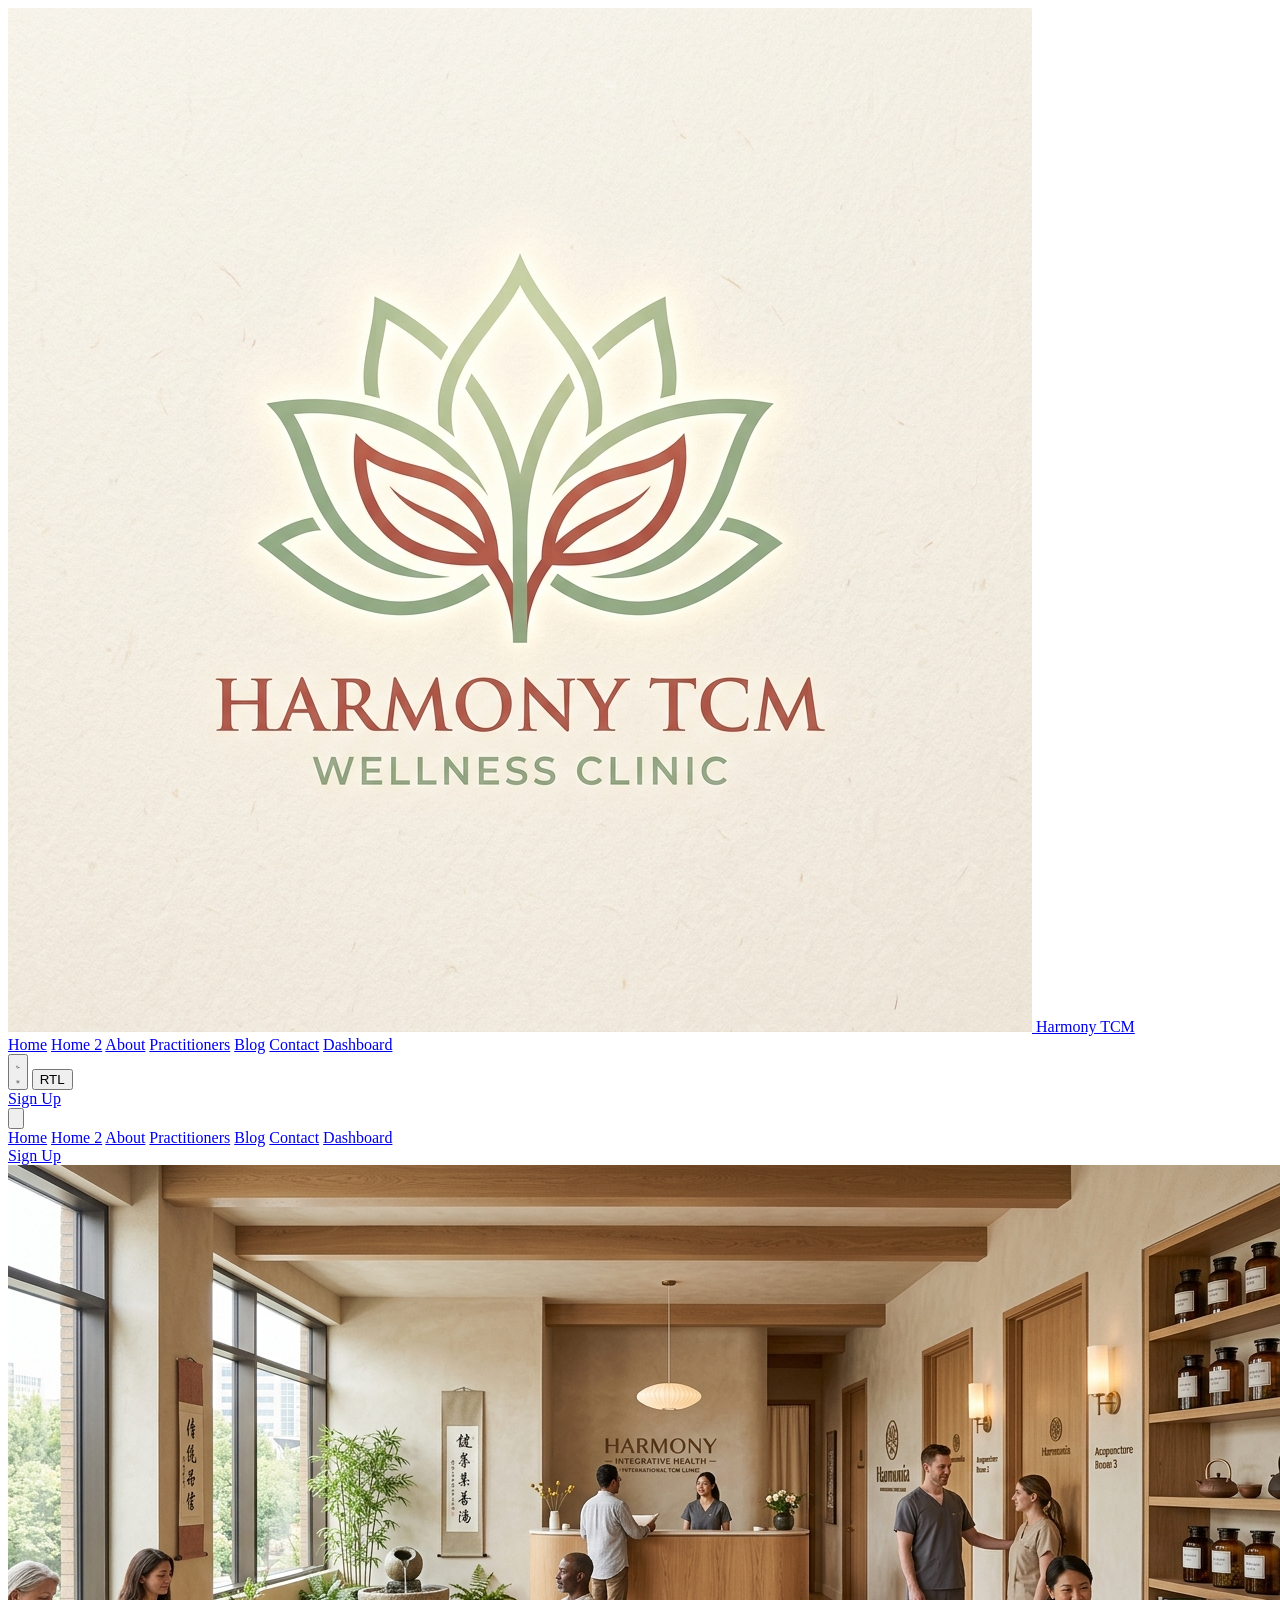
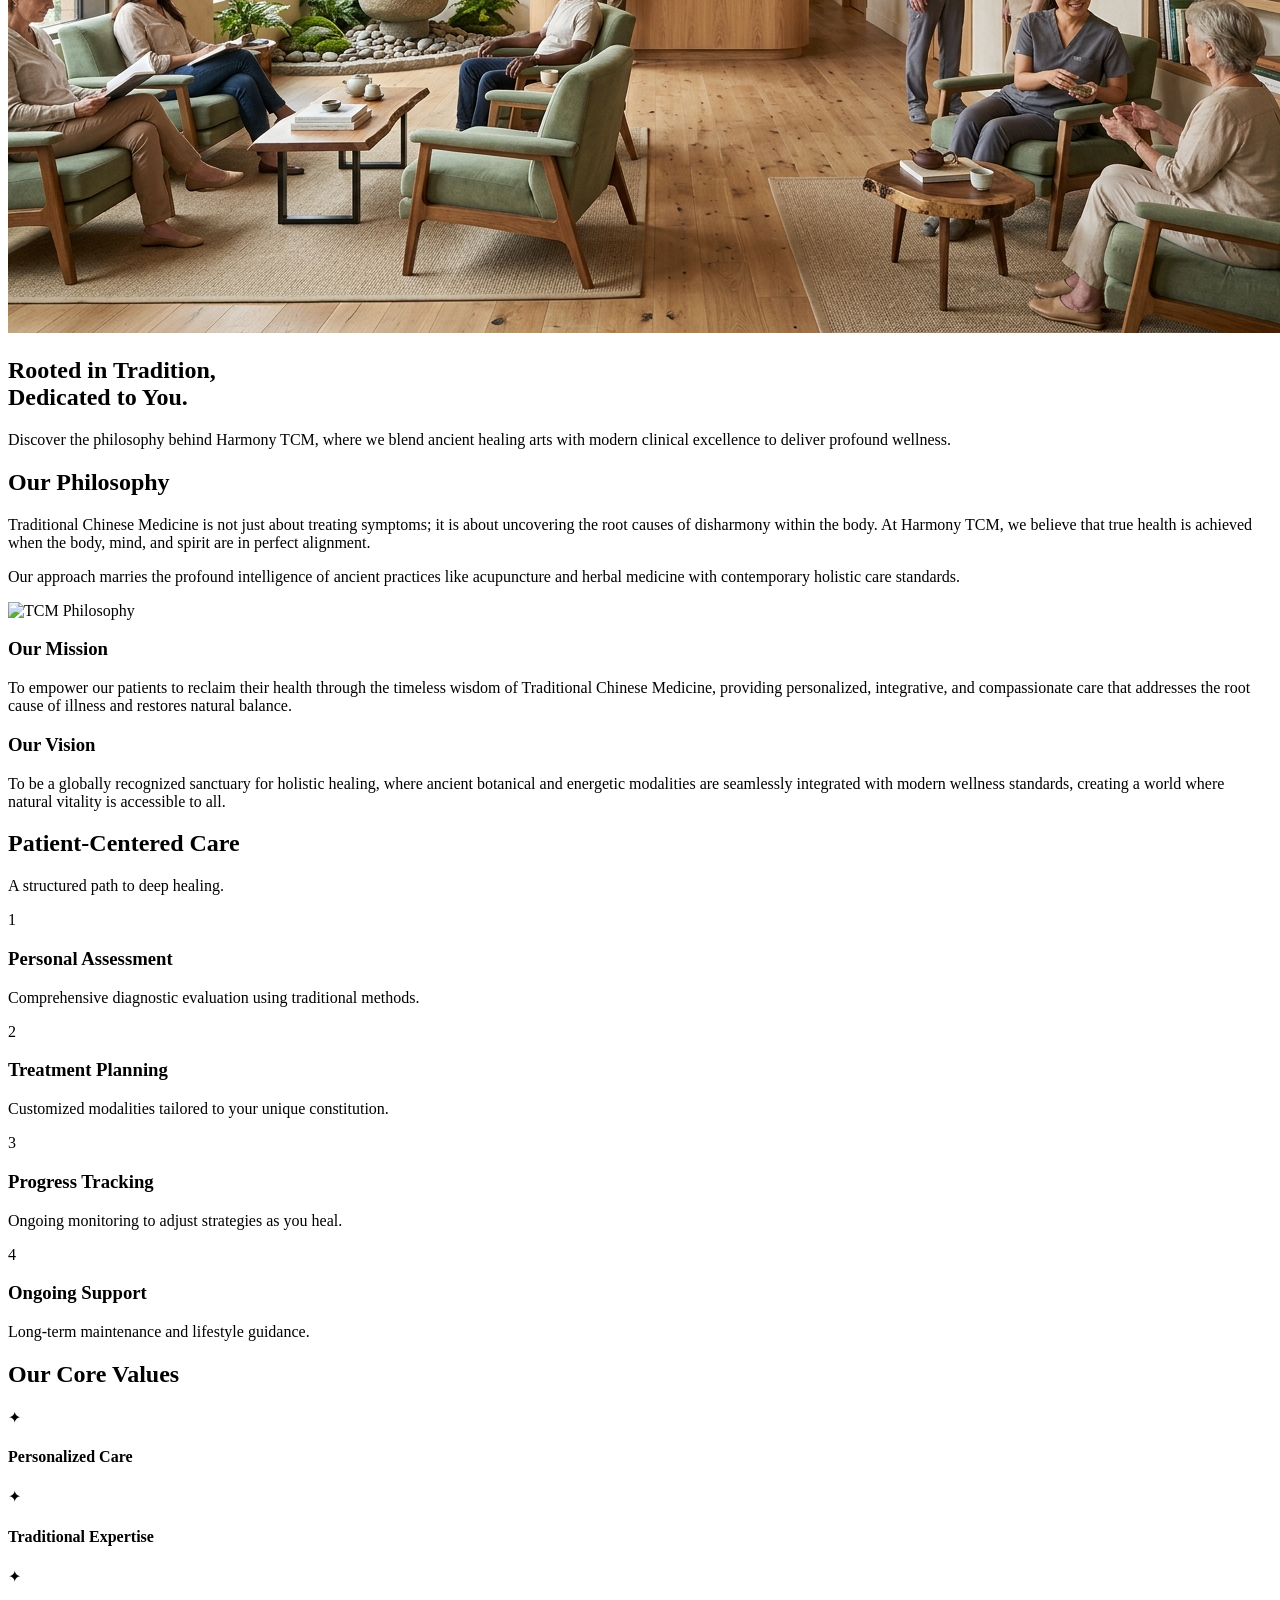
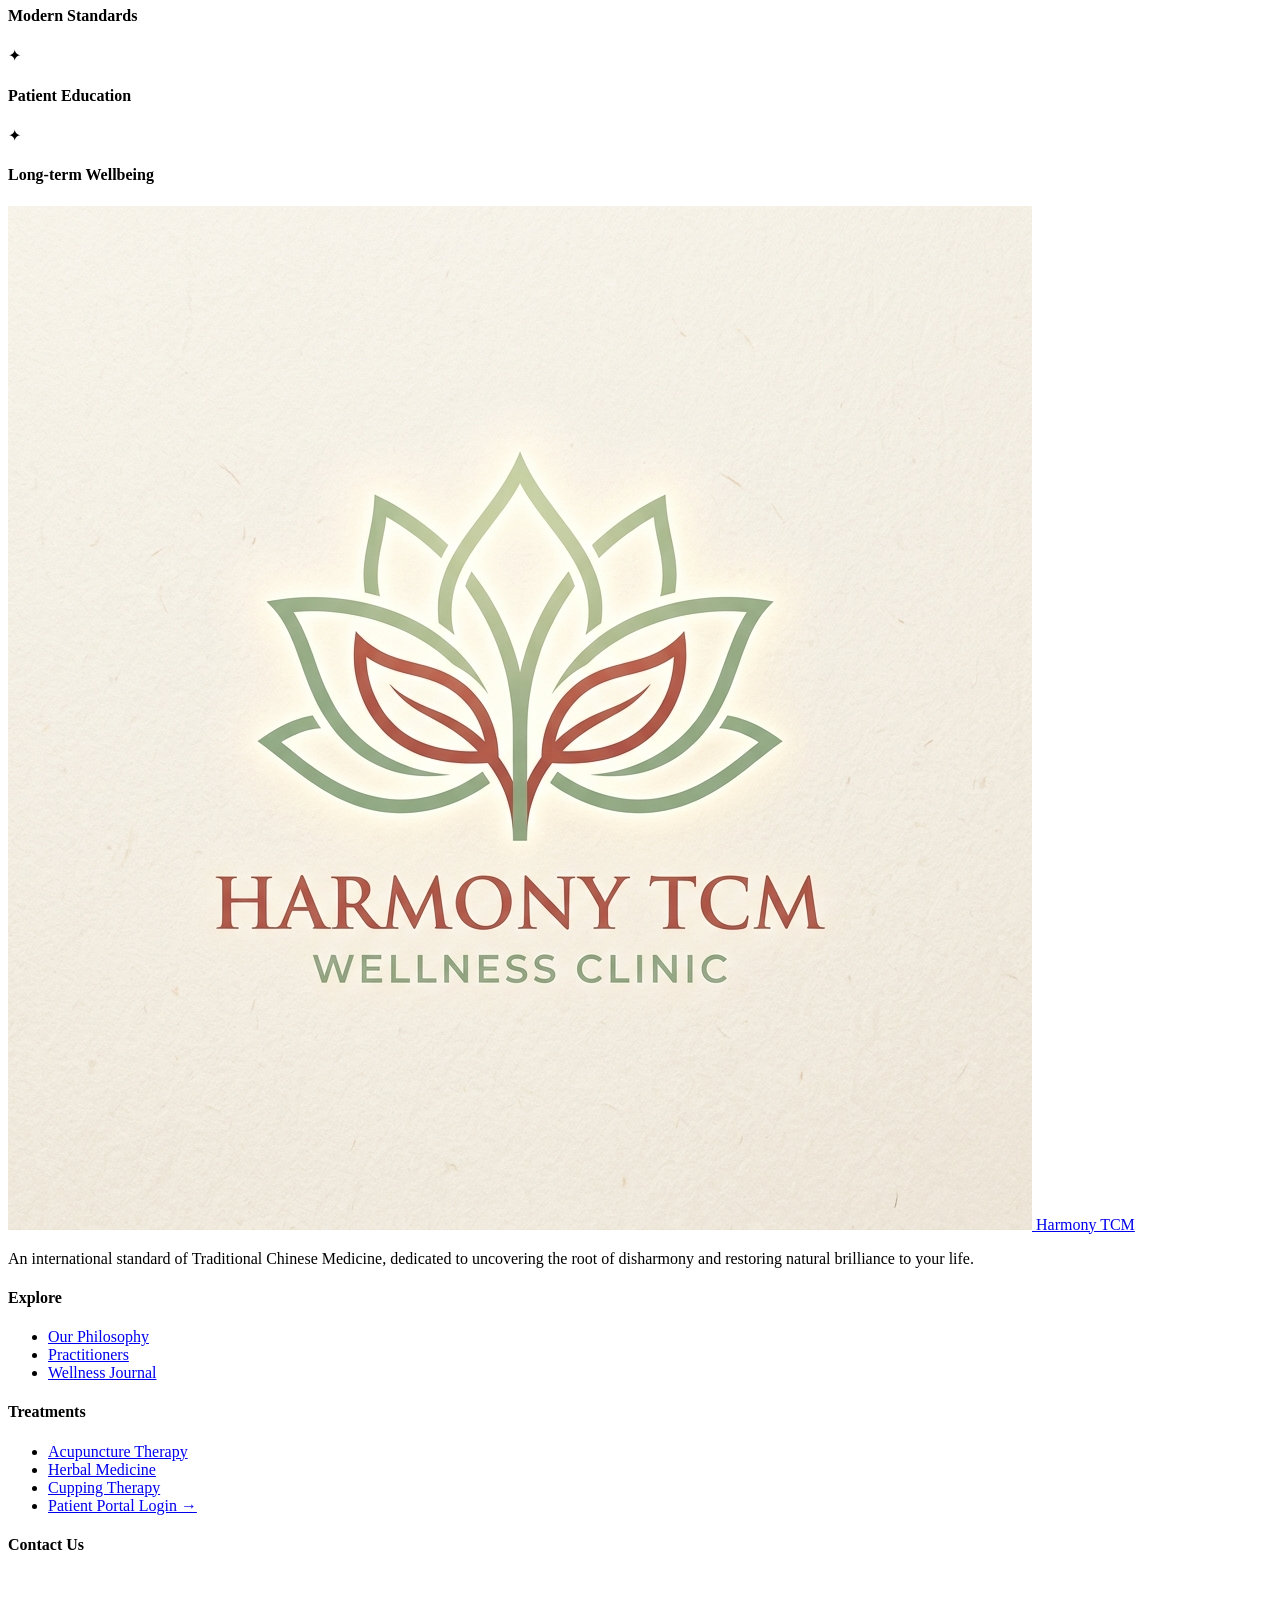
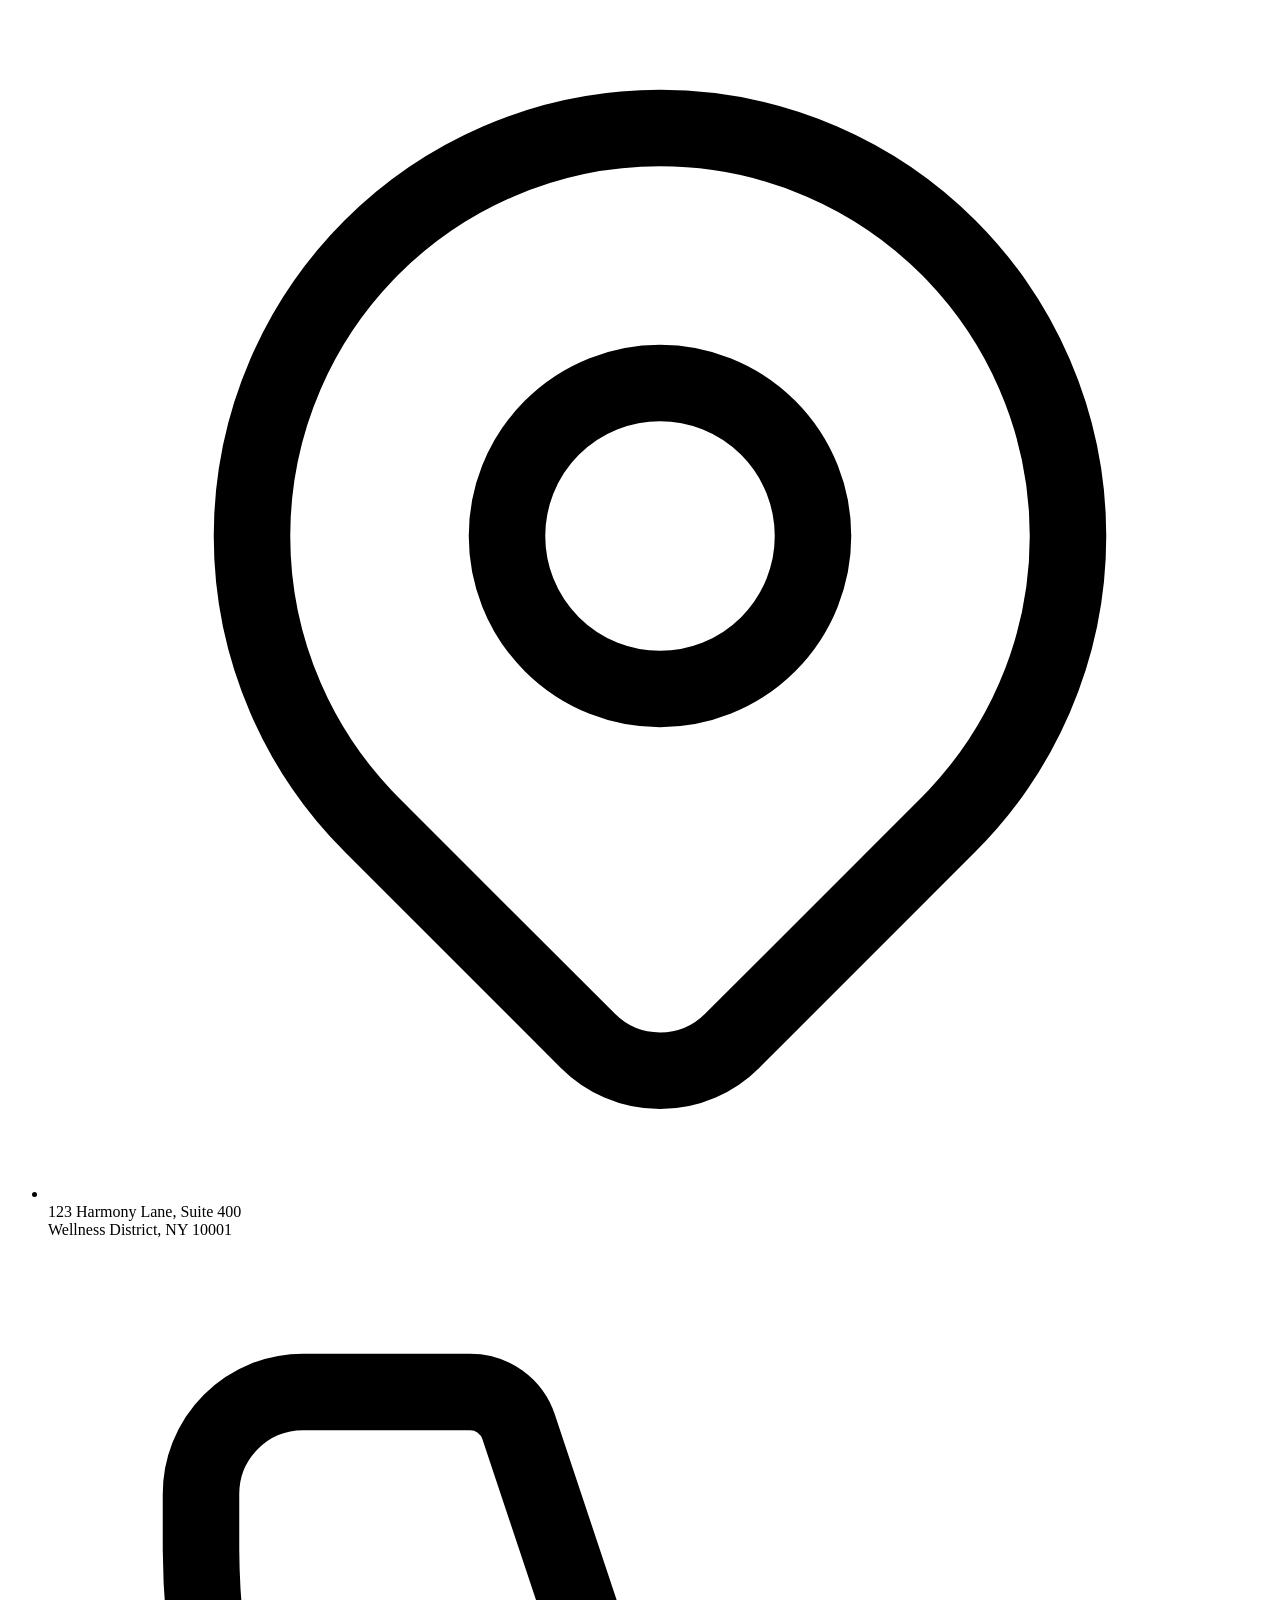
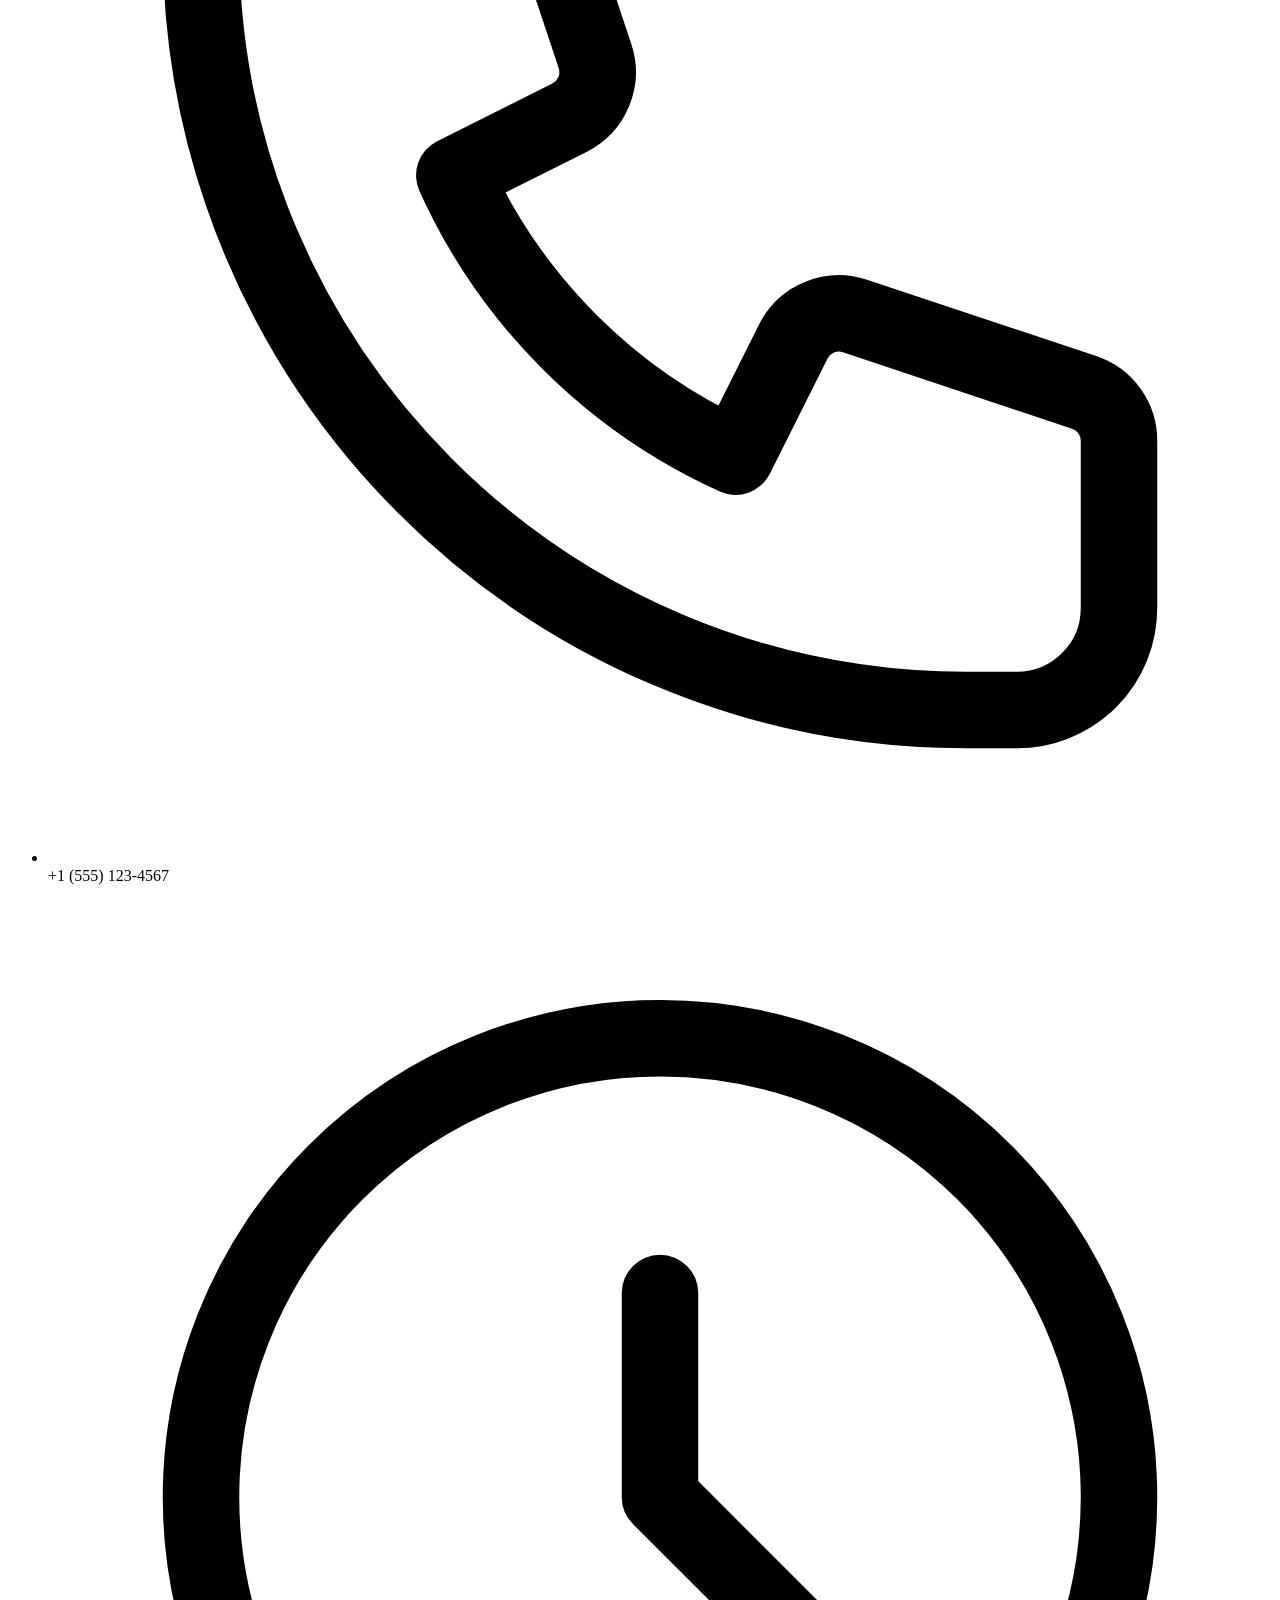
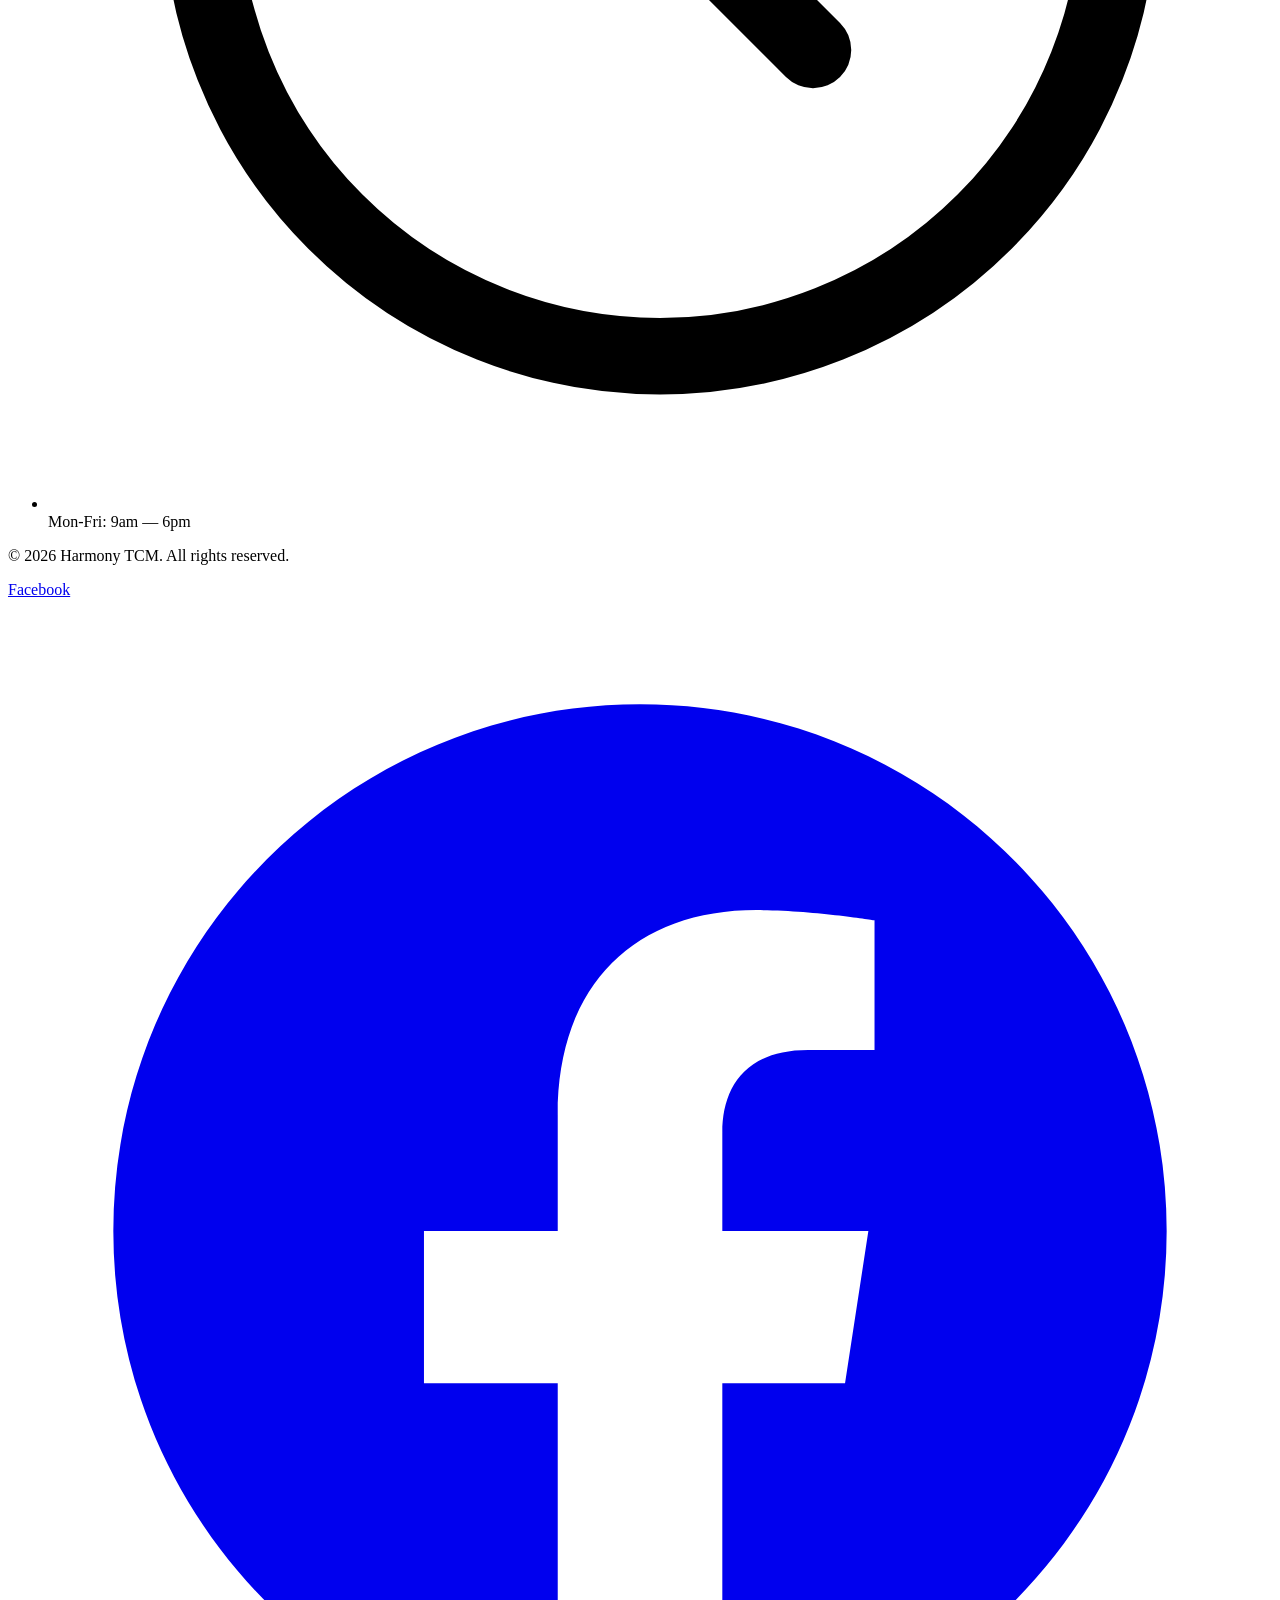
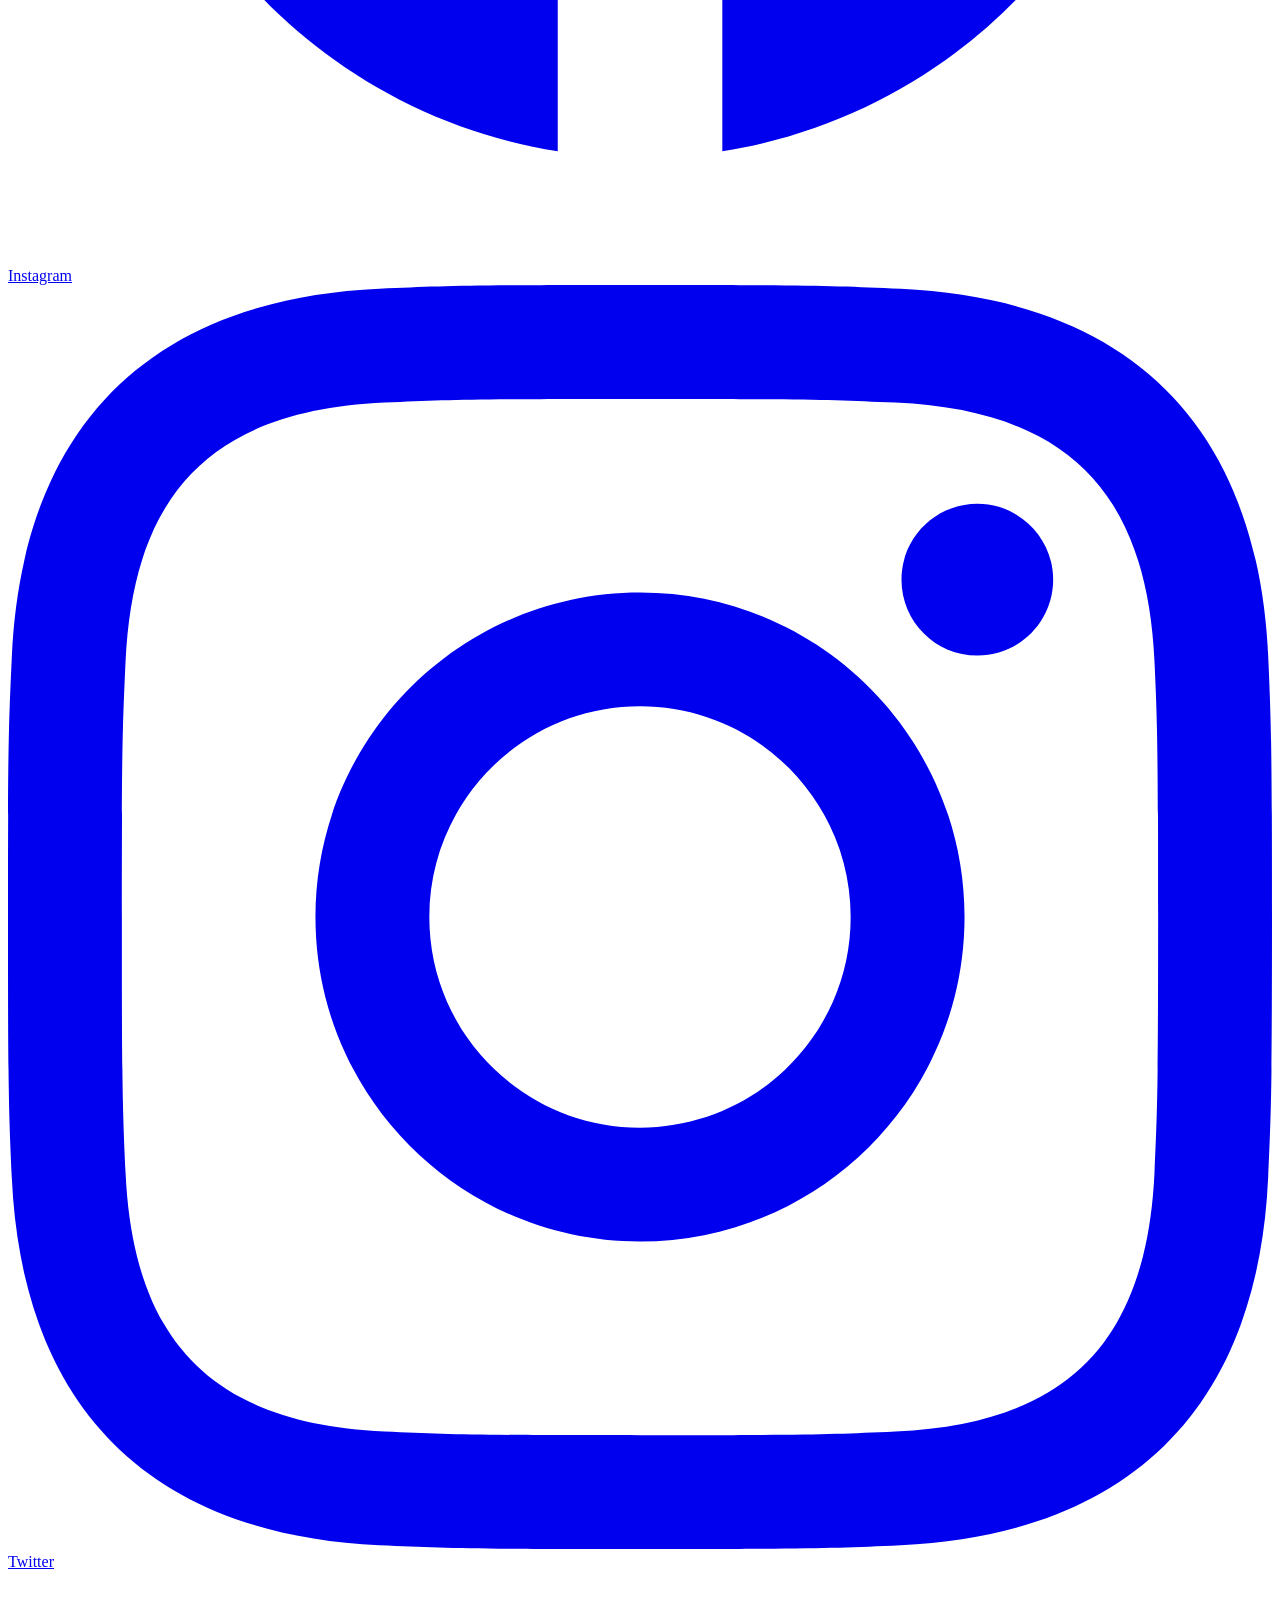
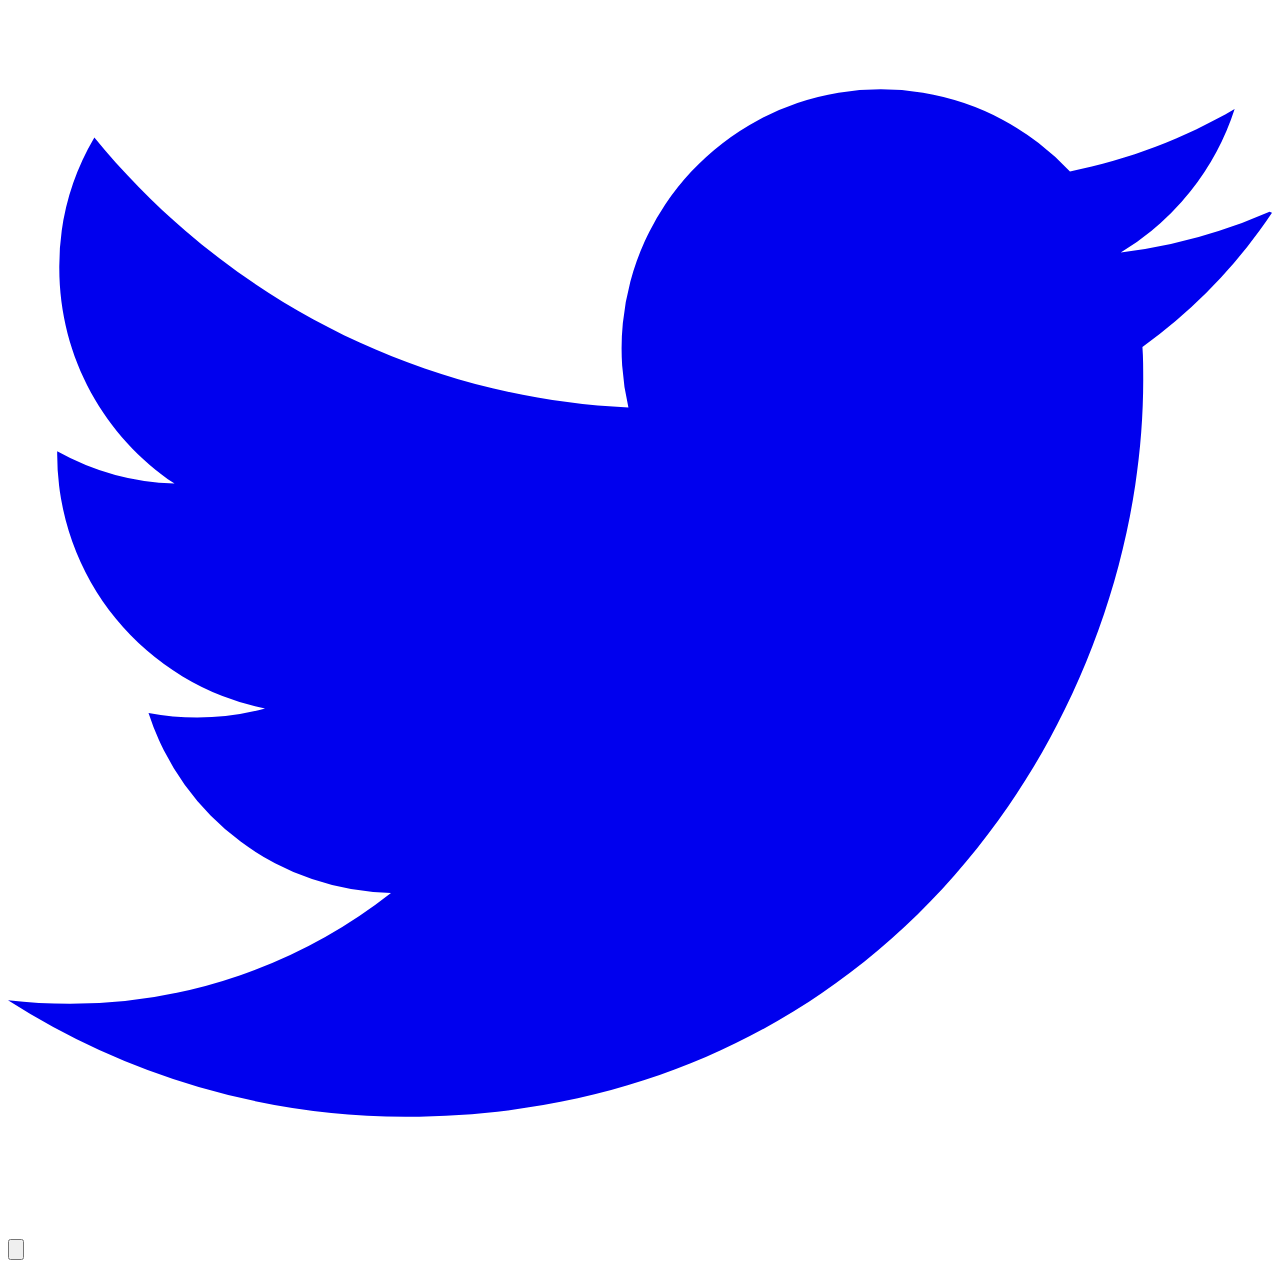
==== about.html @ bfb55126 "index" ====
<!DOCTYPE html>
<html lang="en" dir="ltr" class="scroll-smooth">

<head>
    <meta charset="UTF-8">
    <meta name="viewport" content="width=device-width, initial-scale=1.0">
    <title>About | Harmony TCM</title>
    <link rel="preconnect" href="https://fonts.googleapis.com">
    <link rel="preconnect" href="https://fonts.gstatic.com" crossorigin>
    <link rel="stylesheet" href="css/style.css">
    <script src="https://cdn.tailwindcss.com"></script>
    <script>
        tailwind.config = { darkMode: 'class', theme: { extend: { colors: { tcm: { charcoal: '#2D3748', dark: '#1A202C', ivory: '#FAF9F6', sand: '#F5F0E6', terracotta: '#C87968', sage: '#9CAAA0', } }, fontFamily: { sans: ['Inter', 'sans-serif'], display: ['Outfit', 'sans-serif'], } } } }
    </script>

    <style type="text/tailwindcss">
        @layer base {
          html {
            scroll-behavior: smooth;
            transition: background-color 0.3s ease, color 0.3s ease;
          }
          body {
            @apply font-sans antialiased text-tcm-charcoal bg-tcm-ivory;
            transition: background-color 0.3s ease, color 0.3s ease;
          }
          html.dark body {
            @apply text-tcm-sand bg-tcm-dark;
          }
          h1, h2, h3, h4, h5, h6 {
            @apply font-display tracking-tight;
          }
        }
        @layer components {
          .btn-primary {
            @apply inline-flex items-center justify-center px-6 py-3 border border-transparent text-base font-medium rounded-md shadow-sm text-white bg-tcm-terracotta hover:bg-opacity-90 focus:outline-none focus:ring-2 focus:ring-offset-2 focus:ring-tcm-terracotta transition-colors duration-200;
          }
          .btn-secondary {
            @apply inline-flex items-center justify-center px-6 py-3 border border-tcm-charcoal text-base font-medium rounded-md text-tcm-charcoal bg-transparent hover:bg-tcm-charcoal hover:text-white focus:outline-none focus:ring-2 focus:ring-offset-2 focus:ring-tcm-charcoal transition-colors duration-200 dark:border-tcm-sand dark:text-tcm-sand dark:hover:bg-tcm-sand dark:hover:text-tcm-dark;
          }
          .nav-link {
            @apply text-base font-medium text-tcm-charcoal hover:text-tcm-terracotta transition-colors duration-200 dark:text-tcm-sand dark:hover:text-tcm-sage relative;
          }
          .nav-link.active::after {
            content: '';
            @apply absolute bottom-[-4px] left-0 w-full h-[2px] bg-tcm-terracotta dark:bg-tcm-sage rounded-full;
          }
          .card {
            @apply bg-white dark:bg-gray-800 rounded-2xl shadow-sm hover:shadow-md transition-shadow duration-300 overflow-hidden border border-gray-100 dark:border-gray-700;
          }
          ::-webkit-scrollbar-thumb {
            @apply bg-gray-300 dark:bg-gray-600 rounded-full;
          }
          ::-webkit-scrollbar-thumb:hover {
            @apply bg-tcm-sage;
          }
          .label-desc-grid {
            @apply grid grid-cols-[120px_1fr] md:grid-cols-[160px_1fr] gap-4 items-start;
          }
        }
    </style>
    <link rel="icon" type="image/jpeg" href="images/tcm_logo_new.jpg">
</head>

<body
    class="bg-tcm-ivory text-tcm-charcoal dark:bg-tcm-dark dark:text-tcm-sand font-sans transition-colors duration-300">

    <!-- Header (Simplified for brevity, assuming main.js handles toggles) -->
    <header
        class="fixed w-full top-0 z-50 bg-tcm-ivory/90 dark:bg-tcm-dark/90 backdrop-blur-md border-b border-gray-200 dark:border-gray-800 transition-all duration-300">
        <div class="max-w-7xl mx-auto px-4 sm:px-6 lg:px-8">
            <div class="flex justify-between items-center h-20">
                <a href="index.html" class="flex items-center gap-3">
                    <img class="h-10 w-auto rounded-md object-cover" src="images/tcm_logo_new.jpg"
                        alt="Harmony TCM Logo">
                    <span class="font-display font-semibold text-2xl tracking-wide">Harmony TCM</span>
                </a>
                <nav class="hidden md:flex space-x-6 items-center">
                    <a href="index.html" class="nav-link">Home</a>
                    <a href="home-2.html" class="nav-link">Home 2</a>
                    <a href="about.html" class="nav-link active">About</a>
                    <a href="practitioners.html" class="nav-link">Practitioners</a>
                    <a href="blog.html" class="nav-link">Blog</a>
                    <a href="contact.html" class="nav-link">Contact</a>
                    <a href="dashboard.html" class="nav-link">Dashboard</a>
                    <div class="flex items-center space-x-4 border-l border-gray-300 dark:border-gray-700 pl-6 ml-2">
                        <div class="flex items-center gap-1 bg-gray-50 dark:bg-gray-800 border border-gray-200 dark:border-gray-700 rounded-full p-1">
                            <button id="theme-toggle"
                                class="w-8 h-8 flex items-center justify-center rounded-full hover:bg-gray-200 dark:hover:bg-gray-700 transition-colors"
                                aria-label="Toggle Theme">
                                <svg class="w-5 h-5 dark:hidden" fill="none" stroke="currentColor" viewBox="0 0 24 24">
                                    <path stroke-linecap="round" stroke-linejoin="round" stroke-width="2"
                                        d="M20.354 15.354A9 9 0 018.646 3.646 9.003 9.003 0 0012 21a9.003 9.003 0 008.354-5.646z">
                                    </path>
                                </svg>
                                <svg class="w-5 h-5 hidden dark:block text-tcm-sand" fill="none" stroke="currentColor"
                                    viewBox="0 0 24 24">
                                    <path stroke-linecap="round" stroke-linejoin="round" stroke-width="2"
                                        d="M12 3v1m0 16v1m9-9h-1M4 12H3m15.364 6.364l-.707-.707M6.343 6.343l-.707-.707m12.728 0l-.707.707M6.343 17.657l-.707.707M16 12a4 4 0 11-8 0 4 4 0 018 0z">
                                    </path>
                                </svg>
                            </button>
                            <button id="rtl-toggle"
                                class="w-8 h-8 flex items-center justify-center rounded-full hover:bg-gray-200 dark:hover:bg-gray-700 transition-colors text-xs font-semibold tracking-wider">RTL</button>
                        </div>                        <a href="signup.html" class="btn-primary py-2 px-5 text-sm">Sign Up</a>
                    </div>
                </nav>
                <div class="md:hidden flex items-center">
                    <button id="mobile-menu-btn"
                        class="p-2 rounded-md text-gray-400 hover:text-gray-500 hover:bg-gray-100 focus:outline-none">
                        <svg class="h-6 w-6" fill="none" viewBox="0 0 24 24" stroke="currentColor">
                            <path stroke-linecap="round" stroke-linejoin="round" stroke-width="2"
                                d="M4 6h16M4 12h16M4 18h16" />
                        </svg>
                    </button>
                </div>
            </div>
        </div>
        <div id="mobile-menu"
            class="hidden md:hidden bg-white dark:bg-gray-900 border-b border-gray-200 dark:border-gray-800">
            <div class="px-2 pt-2 pb-3 space-y-1 sm:px-3">
                <a href="index.html"
                    class="block px-3 py-2 rounded-md text-base font-medium text-tcm-charcoal dark:text-tcm-sand hover:text-tcm-terracotta">Home</a>
                <a href="home-2.html"
                    class="block px-3 py-2 rounded-md text-base font-medium text-tcm-charcoal dark:text-tcm-sand hover:text-tcm-terracotta">Home
                    2</a>
                <a href="about.html"
                    class="block px-3 py-2 rounded-md text-base font-medium text-tcm-terracotta bg-gray-50 dark:bg-gray-800">About</a>
                <a href="practitioners.html"
                    class="block px-3 py-2 rounded-md text-base font-medium text-tcm-charcoal dark:text-tcm-sand hover:text-tcm-terracotta">Practitioners</a>
                <a href="blog.html"
                    class="block px-3 py-2 rounded-md text-base font-medium text-tcm-charcoal dark:text-tcm-sand hover:text-tcm-terracotta">Blog</a>
                <a href="contact.html"
                    class="block px-3 py-2 rounded-md text-base font-medium text-tcm-charcoal dark:text-tcm-sand hover:text-tcm-terracotta">Contact</a>
                <a href="dashboard.html"
                    class="block px-3 py-2 rounded-md text-base font-medium text-tcm-charcoal dark:text-tcm-sand hover:text-tcm-terracotta">Dashboard</a>
                <div class="mt-4 flex gap-4 px-3 py-2">
                    <a href="signup.html" class="btn-primary w-full text-center py-3">Sign Up</a>
                </div>
            </div>
        </div>
    </header>

    <main class="pt-20">
        <!-- Section 1: Hero -->
        <section class="relative py-32 overflow-hidden flex items-center justify-center min-h-[50vh]">
            <div class="absolute inset-0 bg-tcm-charcoal/50 dark:bg-tcm-dark/70 z-10 mix-blend-multiply"></div>
            <img src="images/tcm_clinic_interior_1789908975551.jpg" alt="Clinic Interior"
                class="absolute inset-0 w-full h-full object-cover">
            <div class="max-w-7xl mx-auto px-4 sm:px-6 lg:px-8 relative z-20 text-center text-white">
                <h1 class="text-4xl md:text-6xl font-display mb-6">Rooted in Tradition, <br>Dedicated to You.</h1>
                <p class="text-lg md:text-xl font-light text-gray-100 max-w-2xl mx-auto">Discover the
                    philosophy behind Harmony TCM, where we blend ancient healing arts with modern clinical excellence
                    to deliver profound wellness.</p>
            </div>
        </section>

        <!-- Section 2: Our Philosophy -->
        <section class="py-24 bg-white dark:bg-tcm-dark border-b border-gray-100 dark:border-gray-800">
            <div class="max-w-7xl mx-auto px-4 sm:px-6 lg:px-8 grid grid-cols-1 md:grid-cols-2 gap-16 items-center">
                <div>
                    <h2 class="text-3xl md:text-4xl font-display mb-6">Our Philosophy</h2>
                    <p class="text-gray-600 dark:text-gray-400 font-light leading-relaxed mb-6">Traditional Chinese
                        Medicine is not just about treating symptoms; it is about uncovering the root causes of
                        disharmony within the body. At Harmony TCM, we believe that true health is achieved when the
                        body, mind, and spirit are in perfect alignment.</p>
                    <p class="text-gray-600 dark:text-gray-400 font-light leading-relaxed">Our approach marries the
                        profound intelligence of ancient practices like acupuncture and herbal medicine with
                        contemporary holistic care standards.</p>
                </div>
                <div>
                    <img src="https://images.pexels.com/photos/8312853/pexels-photo-8312853.jpeg" alt="TCM Philosophy"
                        class="rounded-2xl shadow-lg w-full h-[400px] object-cover">
                </div>
            </div>
        </section>

        <!-- Section: Vision & Mission -->
        <section class="py-24 bg-tcm-sand dark:bg-gray-900 border-b border-gray-100 dark:border-gray-800">
            <div class="max-w-7xl mx-auto px-4 sm:px-6 lg:px-8 grid grid-cols-1 md:grid-cols-2 gap-12">
                <div
                    class="bg-white dark:bg-gray-800 p-10 rounded-2xl shadow-sm border-t-4 border-tcm-terracotta transition-transform duration-300 hover:-translate-y-1">
                    <h3 class="text-2xl font-display mb-4 text-tcm-charcoal dark:text-white">Our Mission</h3>
                    <p class="text-gray-600 dark:text-gray-400 font-light leading-relaxed">To empower our patients to
                        reclaim their health through the timeless wisdom of Traditional Chinese Medicine, providing
                        personalized, integrative, and compassionate care that addresses the root cause of illness and
                        restores natural balance.</p>
                </div>
                <div
                    class="bg-white dark:bg-gray-800 p-10 rounded-2xl shadow-sm border-t-4 border-tcm-sage transition-transform duration-300 hover:-translate-y-1">
                    <h3 class="text-2xl font-display mb-4 text-tcm-charcoal dark:text-white">Our Vision</h3>
                    <p class="text-gray-600 dark:text-gray-400 font-light leading-relaxed">To be a globally recognized
                        sanctuary for holistic healing, where ancient botanical and energetic modalities are seamlessly
                        integrated with modern wellness standards, creating a world where natural vitality is accessible
                        to all.</p>
                </div>
            </div>
        </section>

        <!-- Section 3: Our Approach to Patient Care -->
        <section class="py-24 bg-tcm-ivory dark:bg-gray-900">
            <div class="max-w-7xl mx-auto px-4 sm:px-6 lg:px-8">
                <div class="text-center mb-16">
                    <h2 class="text-3xl md:text-4xl font-display mb-4">Patient-Centered Care</h2>
                    <p class="text-gray-600 dark:text-gray-400 font-light max-w-2xl mx-auto">A structured path to deep
                        healing.</p>
                </div>
                <div class="grid grid-cols-1 md:grid-cols-4 gap-8 text-center">
                    <div class="card p-8 group">
                        <div
                            class="w-16 h-16 bg-tcm-sand dark:bg-gray-800 rounded-full mx-auto mb-4 flex items-center justify-center text-xl font-display text-tcm-sage">
                            1</div>
                        <h3 class="font-medium mb-2">Personal Assessment</h3>
                        <p class="text-sm text-gray-500 font-light">Comprehensive diagnostic evaluation using
                            traditional methods.</p>
                    </div>
                    <div class="card p-8 group">
                        <div
                            class="w-16 h-16 bg-tcm-sand dark:bg-gray-800 rounded-full mx-auto mb-4 flex items-center justify-center text-xl font-display text-tcm-sage">
                            2</div>
                        <h3 class="font-medium mb-2">Treatment Planning</h3>
                        <p class="text-sm text-gray-500 font-light">Customized modalities tailored to your unique
                            constitution.</p>
                    </div>
                    <div class="card p-8 group">
                        <div
                            class="w-16 h-16 bg-tcm-sand dark:bg-gray-800 rounded-full mx-auto mb-4 flex items-center justify-center text-xl font-display text-tcm-sage">
                            3</div>
                        <h3 class="font-medium mb-2">Progress Tracking</h3>
                        <p class="text-sm text-gray-500 font-light">Ongoing monitoring to adjust strategies as you heal.
                        </p>
                    </div>
                    <div class="card p-8 group">
                        <div
                            class="w-16 h-16 bg-tcm-sand dark:bg-gray-800 rounded-full mx-auto mb-4 flex items-center justify-center text-xl font-display text-tcm-sage">
                            4</div>
                        <h3 class="font-medium mb-2">Ongoing Support</h3>
                        <p class="text-sm text-gray-500 font-light">Long-term maintenance and lifestyle guidance.</p>
                    </div>
                </div>
            </div>
        </section>

        <!-- Section 4: Clinic Values -->
        <section class="py-24 bg-white dark:bg-tcm-dark">
            <div class="max-w-7xl mx-auto px-4 sm:px-6 lg:px-8 text-center">
                <h2 class="text-3xl md:text-4xl font-display mb-16">Our Core Values</h2>
                <div class="grid grid-cols-1 md:grid-cols-3 lg:grid-cols-5 gap-8">
                    <!-- Alignment QA Fix: Mobile list alignment -->
                    <div class="flex flex-col items-center">
                        <span class="text-tcm-terracotta text-2xl mb-2">✦</span>
                        <h4 class="font-medium">Personalized Care</h4>
                    </div>
                    <div class="flex flex-col items-center">
                        <span class="text-tcm-terracotta text-2xl mb-2">✦</span>
                        <h4 class="font-medium">Traditional Expertise</h4>
                    </div>
                    <div class="flex flex-col items-center">
                        <span class="text-tcm-terracotta text-2xl mb-2">✦</span>
                        <h4 class="font-medium">Modern Standards</h4>
                    </div>
                    <div class="flex flex-col items-center">
                        <span class="text-tcm-terracotta text-2xl mb-2">✦</span>
                        <h4 class="font-medium">Patient Education</h4>
                    </div>
                    <div class="flex flex-col items-center">
                        <span class="text-tcm-terracotta text-2xl mb-2">✦</span>
                        <h4 class="font-medium">Long-term Wellbeing</h4>
                    </div>
                </div>
            </div>
        </section>
    </main>

    <footer class="bg-white dark:bg-gray-900 border-t border-gray-100 dark:border-gray-800 pt-16 pb-8">
        <div class="max-w-7xl mx-auto px-4 sm:px-6 lg:px-8">
            <div class="grid grid-cols-1 md:grid-cols-2 lg:grid-cols-4 gap-12 mb-12">
                <!-- Brand -->
                <div>
                    <a href="index.html" class="flex items-center gap-3 mb-6">
                        <img class="h-10 w-auto rounded-sm object-cover" src="images/tcm_logo_new.jpg"
                            alt="Harmony TCM Logo">
                        <span
                            class="font-display font-semibold text-2xl tracking-wide text-tcm-charcoal dark:text-white">Harmony
                            TCM</span>
                    </a>
                    <p class="text-gray-600 dark:text-gray-400 font-light text-sm leading-relaxed mb-6">
                        An international standard of Traditional Chinese Medicine, dedicated to uncovering the root of
                        disharmony and restoring natural brilliance to your life.
                    </p>
                </div>

                <!-- Quick Links -->
                <div>
                    <h4 class="font-display font-medium text-lg mb-6">Explore</h4>
                    <ul class="space-y-4">
                        <li><a href="about.html"
                                class="text-gray-500 hover:text-tcm-terracotta dark:hover:text-tcm-sage transition-colors text-sm">Our
                                Philosophy</a></li>
                        <li><a href="practitioners.html"
                                class="text-gray-500 hover:text-tcm-terracotta dark:hover:text-tcm-sage transition-colors text-sm">Practitioners</a>
                        </li>
                        <li><a href="blog.html"
                                class="text-gray-500 hover:text-tcm-terracotta dark:hover:text-tcm-sage transition-colors text-sm">Wellness
                                Journal</a></li>
                    </ul>
                </div>

                <!-- Services -->
                <div>
                    <h4 class="font-display font-medium text-lg mb-6">Treatments</h4>
                    <ul class="space-y-4">
                        <li><a href="contact.html"
                                class="text-gray-500 hover:text-tcm-terracotta dark:hover:text-tcm-sage transition-colors text-sm">Acupuncture
                                Therapy</a></li>
                        <li><a href="contact.html"
                                class="text-gray-500 hover:text-tcm-terracotta dark:hover:text-tcm-sage transition-colors text-sm">Herbal
                                Medicine</a></li>
                        <li><a href="contact.html"
                                class="text-gray-500 hover:text-tcm-terracotta dark:hover:text-tcm-sage transition-colors text-sm">Cupping
                                Therapy</a></li>
                        <li><a href="login.html"
                                class="text-tcm-terracotta dark:text-tcm-sage font-medium text-sm mt-4 inline-block">Patient
                                Portal Login &rarr;</a></li>
                    </ul>
                </div>

                <!-- Contact -->
                <div>
                    <h4 class="font-display font-medium text-lg mb-6">Contact Us</h4>
                    <ul class="space-y-4 text-sm text-gray-500 dark:text-gray-400">
                        <li class="flex items-start gap-3">
                            <svg class="w-5 h-5 mt-0.5 shrink-0" fill="none" stroke="currentColor" viewBox="0 0 24 24">
                                <path stroke-linecap="round" stroke-linejoin="round" stroke-width="1.5"
                                    d="M17.657 16.657L13.414 20.9a1.998 1.998 0 01-2.827 0l-4.244-4.243a8 8 0 1111.314 0z">
                                </path>
                                <path stroke-linecap="round" stroke-linejoin="round" stroke-width="1.5"
                                    d="M15 11a3 3 0 11-6 0 3 3 0 016 0z"></path>
                            </svg>
                            <span>123 Harmony Lane, Suite 400<br>Wellness District, NY 10001</span>
                        </li>
                        <li class="flex items-center gap-3">
                            <svg class="w-5 h-5 shrink-0" fill="none" stroke="currentColor" viewBox="0 0 24 24">
                                <path stroke-linecap="round" stroke-linejoin="round" stroke-width="1.5"
                                    d="M3 5a2 2 0 012-2h3.28a1 1 0 01.948.684l1.498 4.493a1 1 0 01-.502 1.21l-2.257 1.13a11.042 11.042 0 005.516 5.516l1.13-2.257a1 1 0 011.21-.502l4.493 1.498a1 1 0 01.684.949V19a2 2 0 01-2 2h-1C9.716 21 3 14.284 3 6V5z">
                                </path>
                            </svg>
                            <span>+1 (555) 123-4567</span>
                        </li>
                        <li class="flex items-center gap-3">
                            <svg class="w-5 h-5 shrink-0" fill="none" stroke="currentColor" viewBox="0 0 24 24">
                                <path stroke-linecap="round" stroke-linejoin="round" stroke-width="1.5"
                                    d="M12 8v4l3 3m6-3a9 9 0 11-18 0 9 9 0 0118 0z"></path>
                            </svg>
                            <span>Mon-Fri: 9am — 6pm</span>
                        </li>
                    </ul>
                </div>
            </div>

            <div
                class="border-t border-gray-200 dark:border-gray-800 pt-8 flex flex-col md:flex-row justify-between items-center gap-4">
                <p class="text-xs text-gray-400">© 2026 Harmony TCM. All rights reserved.</p>
                <div class="flex space-x-6">
                    <a href="#" class="text-gray-400 hover:text-gray-500 transition-colors">
                        <span class="sr-only">Facebook</span>
                        <svg class="h-5 w-5" fill="currentColor" viewBox="0 0 24 24">
                            <path
                                d="M22 12c0-5.523-4.477-10-10-10S2 6.477 2 12c0 4.991 3.657 9.128 8.438 9.878v-6.987h-2.54V12h2.54V9.797c0-2.506 1.492-3.89 3.777-3.89 1.094 0 2.238.195 2.238.195v2.46h-1.26c-1.243 0-1.63.771-1.63 1.562V12h2.773l-.443 2.89h-2.33v6.988C18.343 21.128 22 16.991 22 12z" />
                        </svg>
                    </a>
                    <a href="#" class="text-gray-400 hover:text-gray-500 transition-colors">
                        <span class="sr-only">Instagram</span>
                        <svg class="h-5 w-5" fill="currentColor" viewBox="0 0 24 24">
                            <path
                                d="M12 2.163c3.204 0 3.584.012 4.85.07 3.252.148 4.771 1.691 4.919 4.919.058 1.265.069 1.645.069 4.849 0 3.205-.012 3.584-.069 4.849-.149 3.225-1.664 4.771-4.919 4.919-1.266.058-1.644.07-4.85.07-3.204 0-3.584-.012-4.849-.07-3.26-.149-4.771-1.699-4.919-4.92-.058-1.265-.07-1.644-.07-4.849 0-3.204.013-3.583.07-4.849.149-3.227 1.664-4.771 4.919-4.919 1.266-.057 1.645-.069 4.849-.069zm0-2.163c-3.259 0-3.667.014-4.947.072-4.358.2-6.78 2.618-6.98 6.98-.059 1.281-.073 1.689-.073 4.948 0 3.259.014 3.668.072 4.948.2 4.358 2.618 6.78 6.98 6.98 1.281.058 1.689.072 4.948.072 3.259 0 3.668-.014 4.948-.072 4.354-.2 6.782-2.618 6.979-6.98.059-1.28.073-1.689.073-4.948 0-3.259-.014-3.667-.072-4.947-.196-4.354-2.617-6.78-6.979-6.98-1.281-.059-1.69-.073-4.949-.073zm0 5.838c-3.403 0-6.162 2.759-6.162 6.162s2.759 6.163 6.162 6.163 6.162-2.759 6.162-6.163c0-3.403-2.759-6.162-6.162-6.162zm0 10.162c-2.209 0-4-1.79-4-4 0-2.209 1.791-4 4-4s4 1.791 4 4c0 2.21-1.791 4-4 4zm6.406-11.845c-.796 0-1.441.645-1.441 1.44s.645 1.44 1.441 1.44c.795 0 1.439-.645 1.439-1.44s-.644-1.44-1.439-1.44z" />
                        </svg>
                    </a>
                    <a href="#" class="text-gray-400 hover:text-gray-500 transition-colors">
                        <span class="sr-only">Twitter</span>
                        <svg class="h-5 w-5" fill="currentColor" viewBox="0 0 24 24">
                            <path
                                d="M23.953 4.57a10 10 0 01-2.825.775 4.958 4.958 0 002.163-2.723c-.951.555-2.005.959-3.127 1.184a4.92 4.92 0 00-8.384 4.482C7.69 8.095 4.067 6.13 1.64 3.162a4.822 4.822 0 00-.666 2.475c0 1.71.87 3.213 2.188 4.096a4.904 4.904 0 01-2.228-.616v.06a4.923 4.923 0 003.946 4.827 4.996 4.996 0 01-2.212.085 4.936 4.936 0 004.604 3.417 9.867 9.867 0 01-6.102 2.105c-.39 0-.779-.023-1.17-.067a13.995 13.995 0 007.557 2.209c9.053 0 13.998-7.496 13.998-13.985 0-.21 0-.42-.015-.63A9.935 9.935 0 0024 4.59z" />
                        </svg>
                    </a>
                </div>
            </div>
        </div>
    </footer>

    <script src="js/main.js"></script>
</body>

</html>
---- css/style.css ----
@import url('https://fonts.googleapis.com/css2?family=Outfit:wght@300;400;500;600;700&family=Inter:wght@300;400;500;600&display=swap');

/* Custom Scrollbar */
::-webkit-scrollbar {
  width: 8px;
}
::-webkit-scrollbar-track {
  background: transparent;
}
::-webkit-scrollbar-thumb {
  background-color: #D1D5DB; /* gray-300 */
  border-radius: 9999px;
}
::-webkit-scrollbar-thumb:hover {
  background-color: #9CAAA0; /* tcm-sage */
}

/* Dark mode scrollbar support (if needed natively, otherwise tailwind handles it) */
html.dark ::-webkit-scrollbar-thumb {
  background-color: #4B5563; /* gray-600 */
}

/* Animations */
.fade-in-up {
  animation: fadeInUp 0.8s ease-out forwards;
  opacity: 0;
  transform: translateY(20px);
}

@keyframes fadeInUp {
  to {
    opacity: 1;
    transform: translateY(0);
  }
}
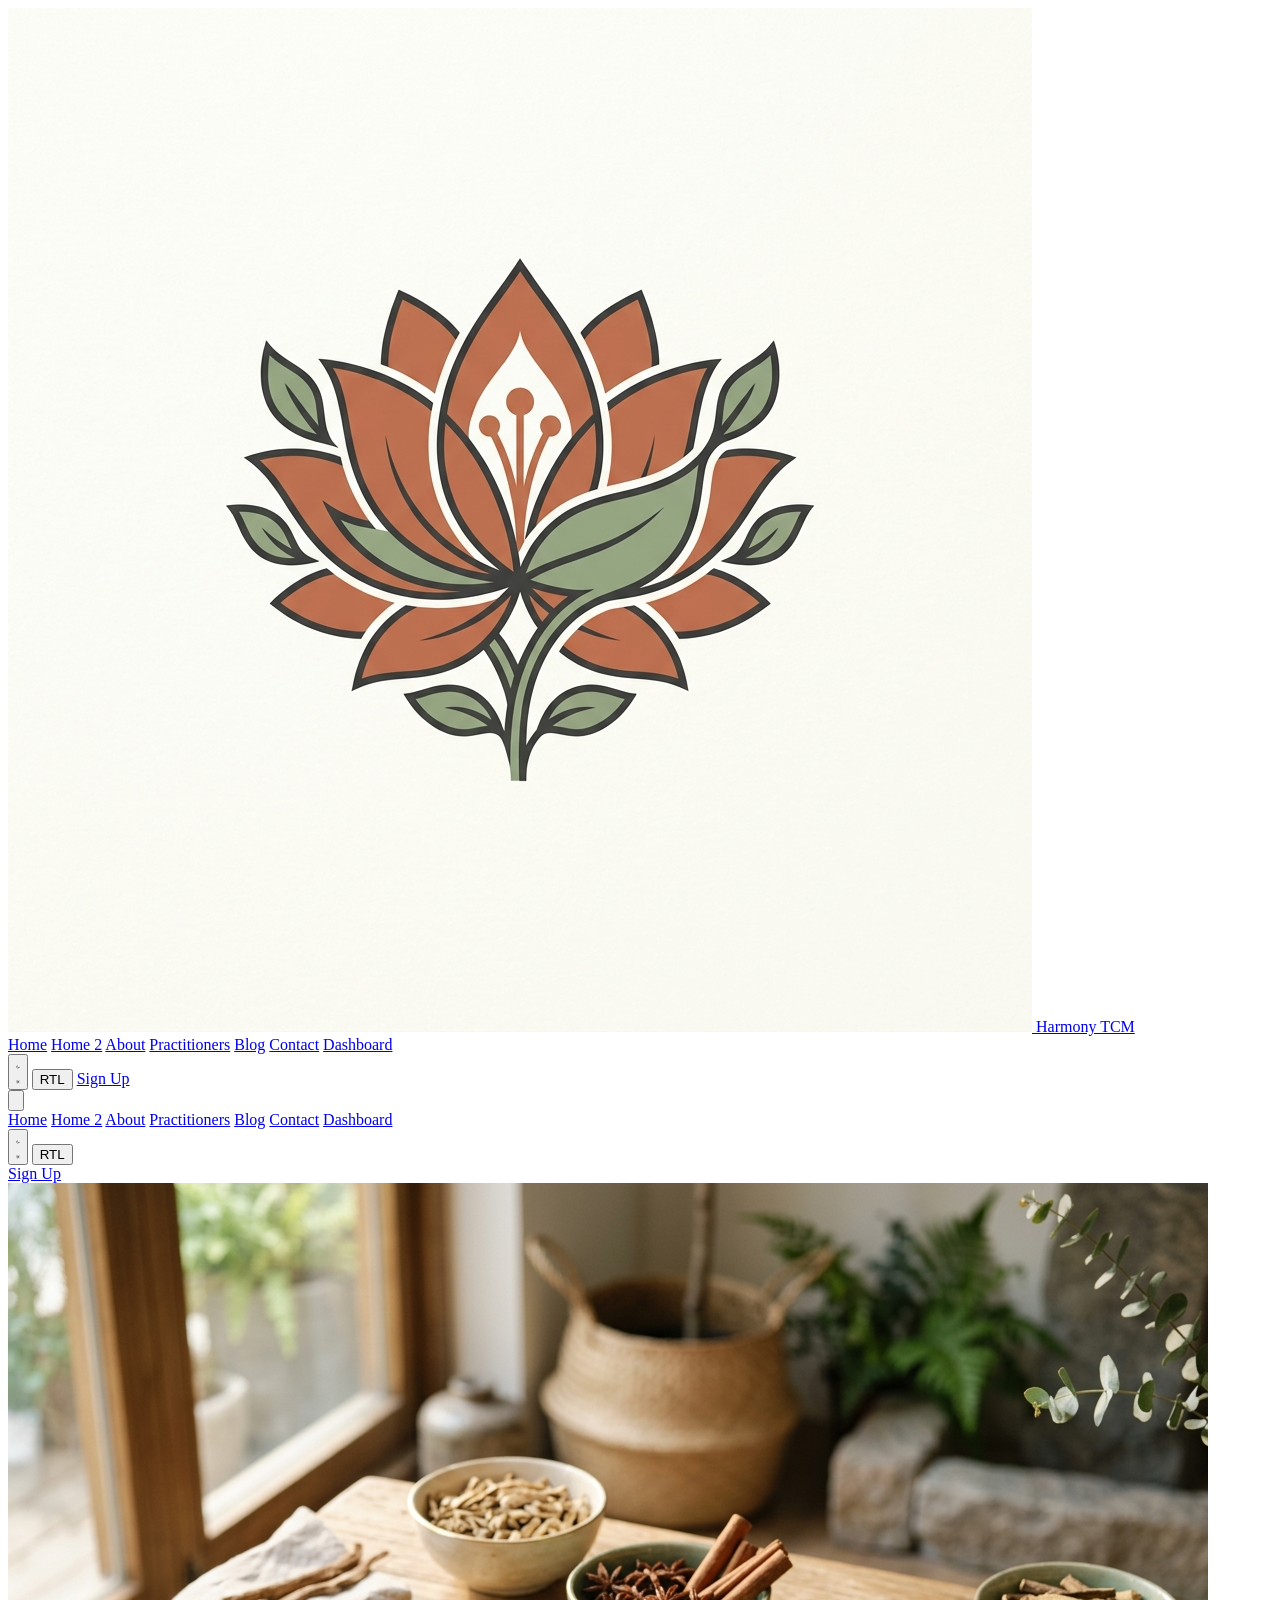
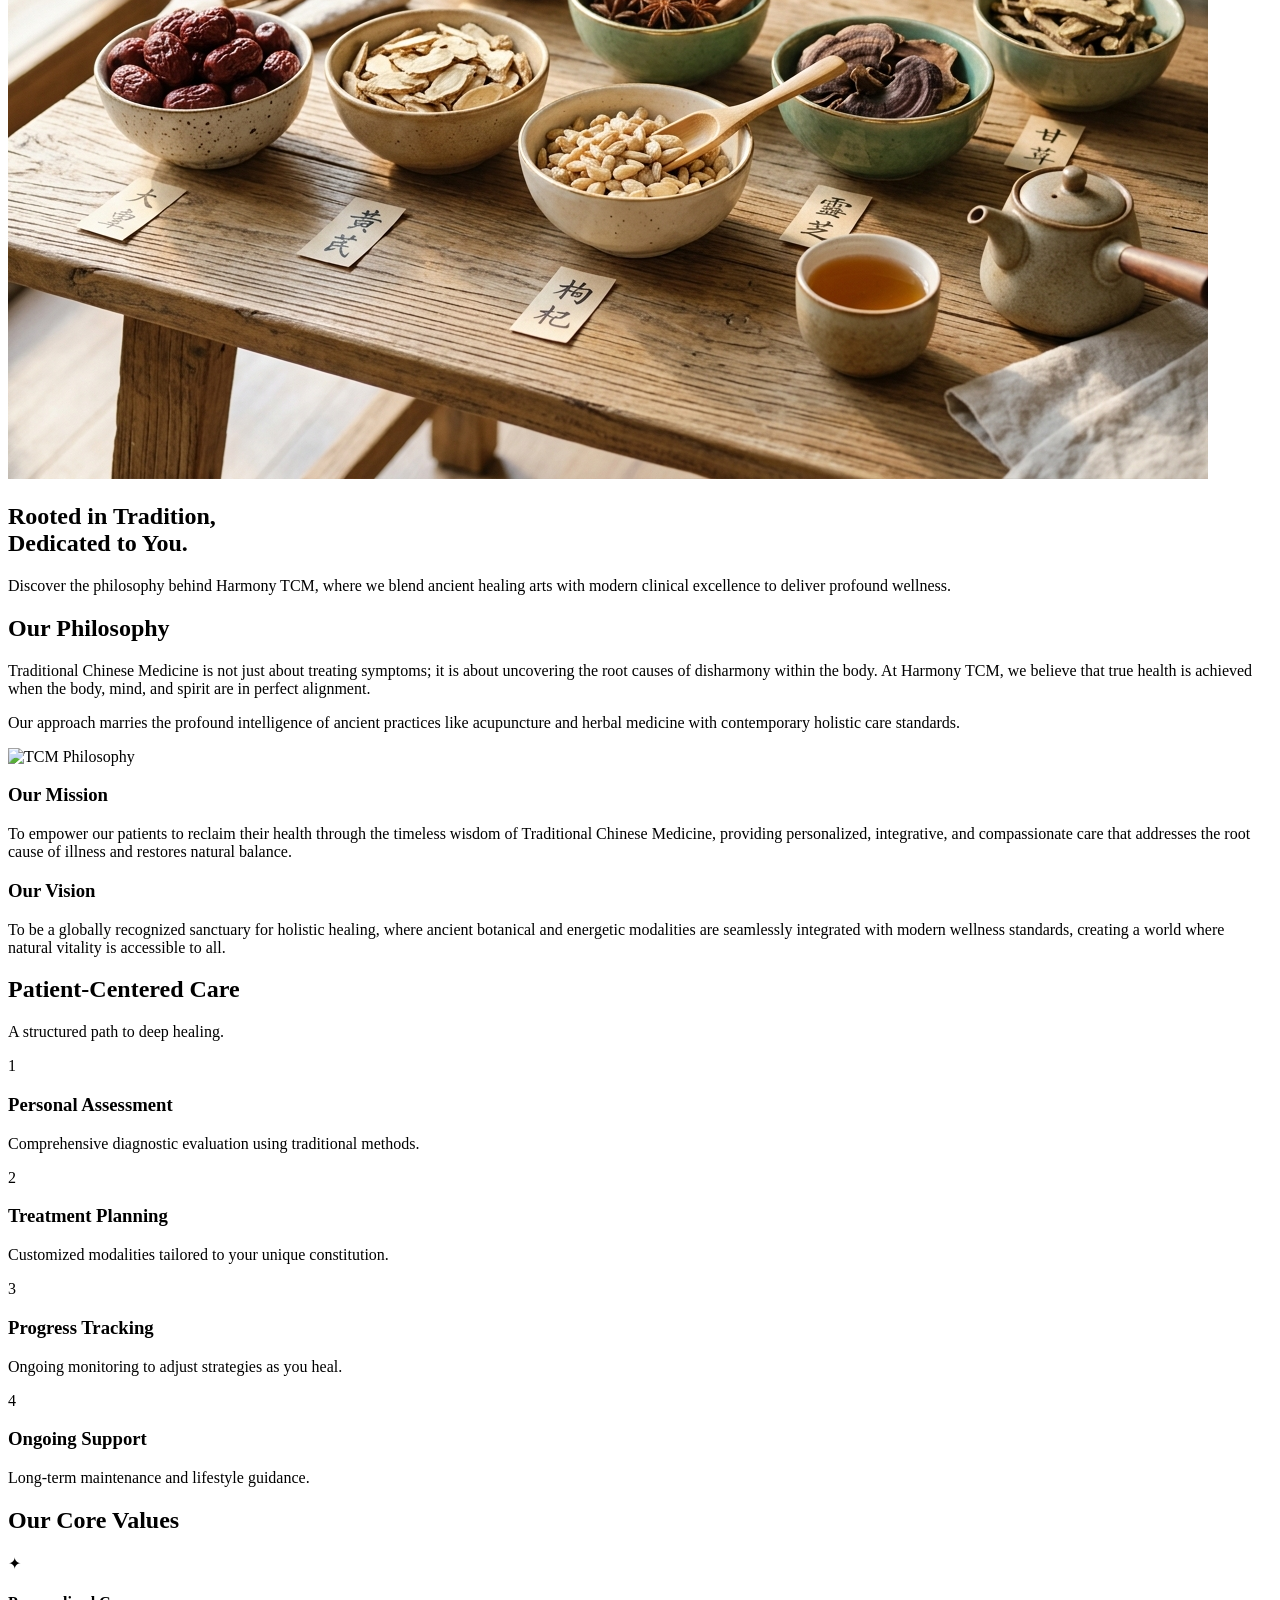
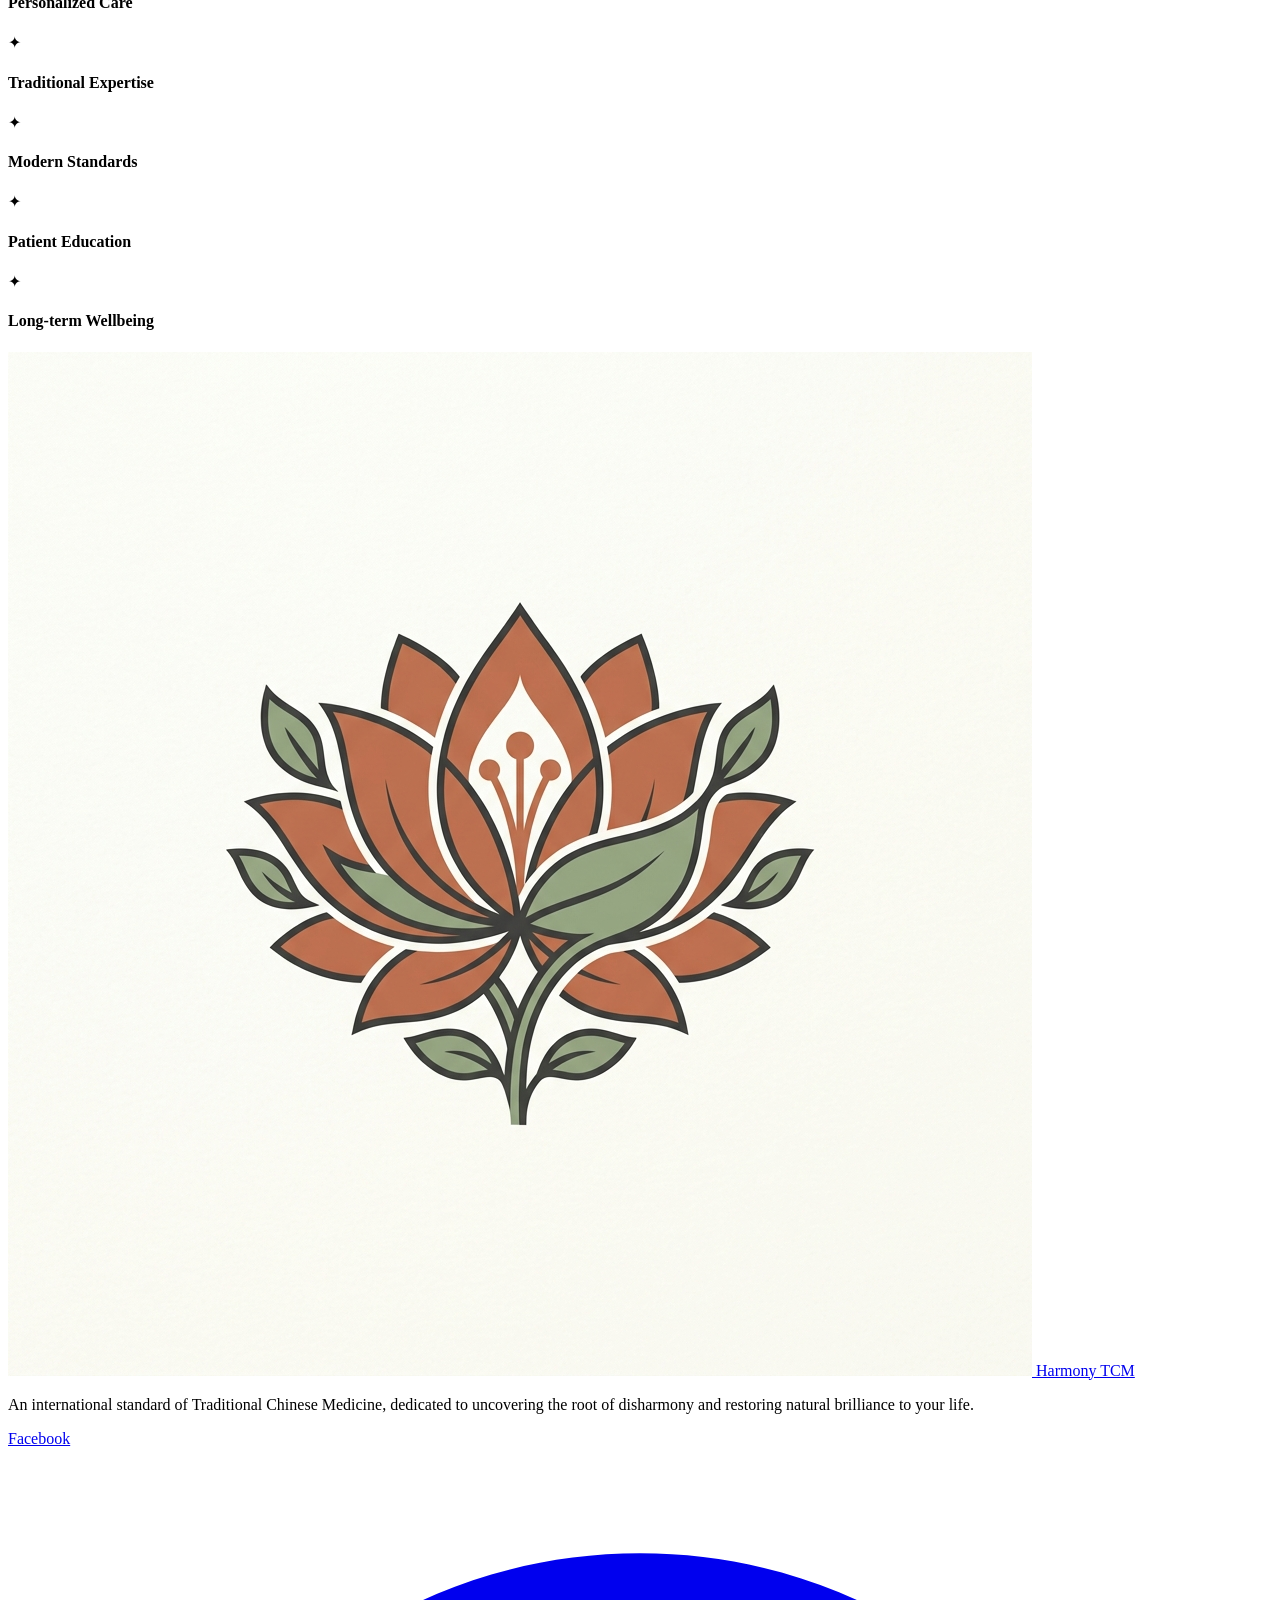
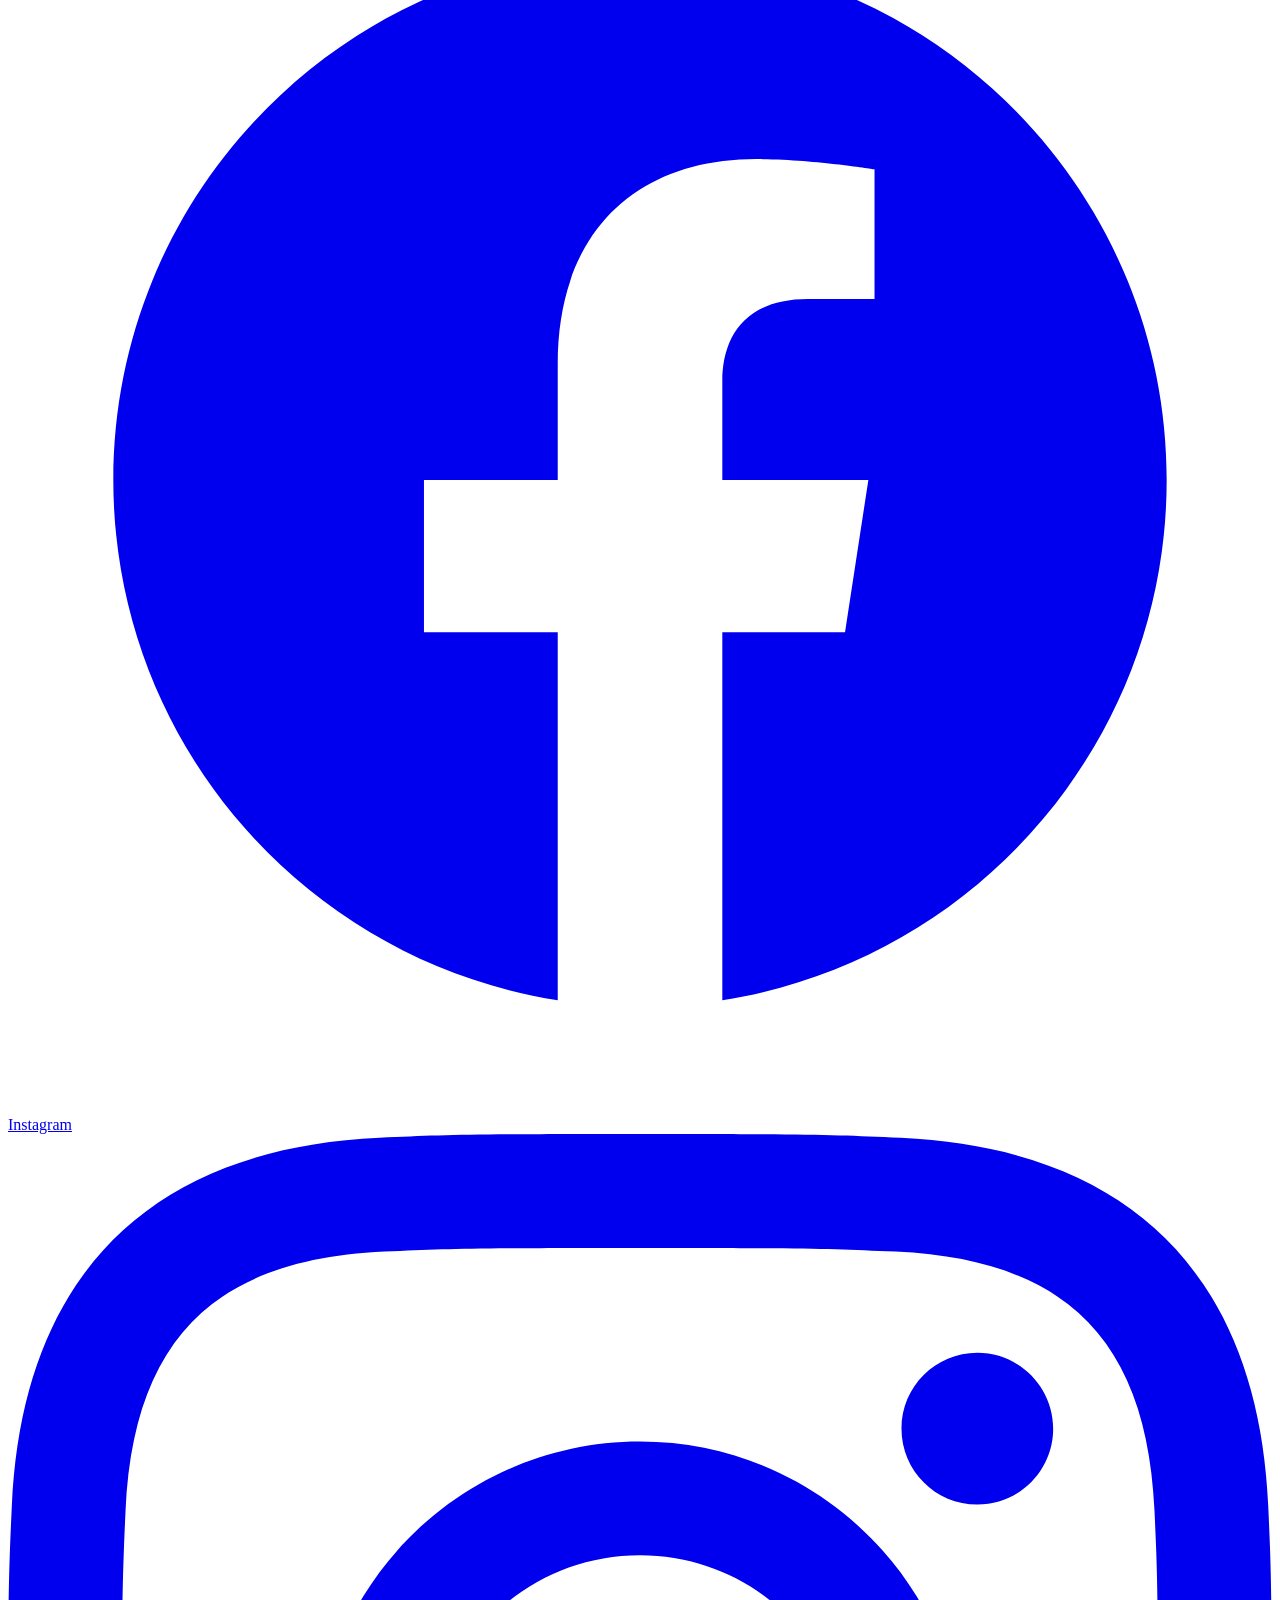
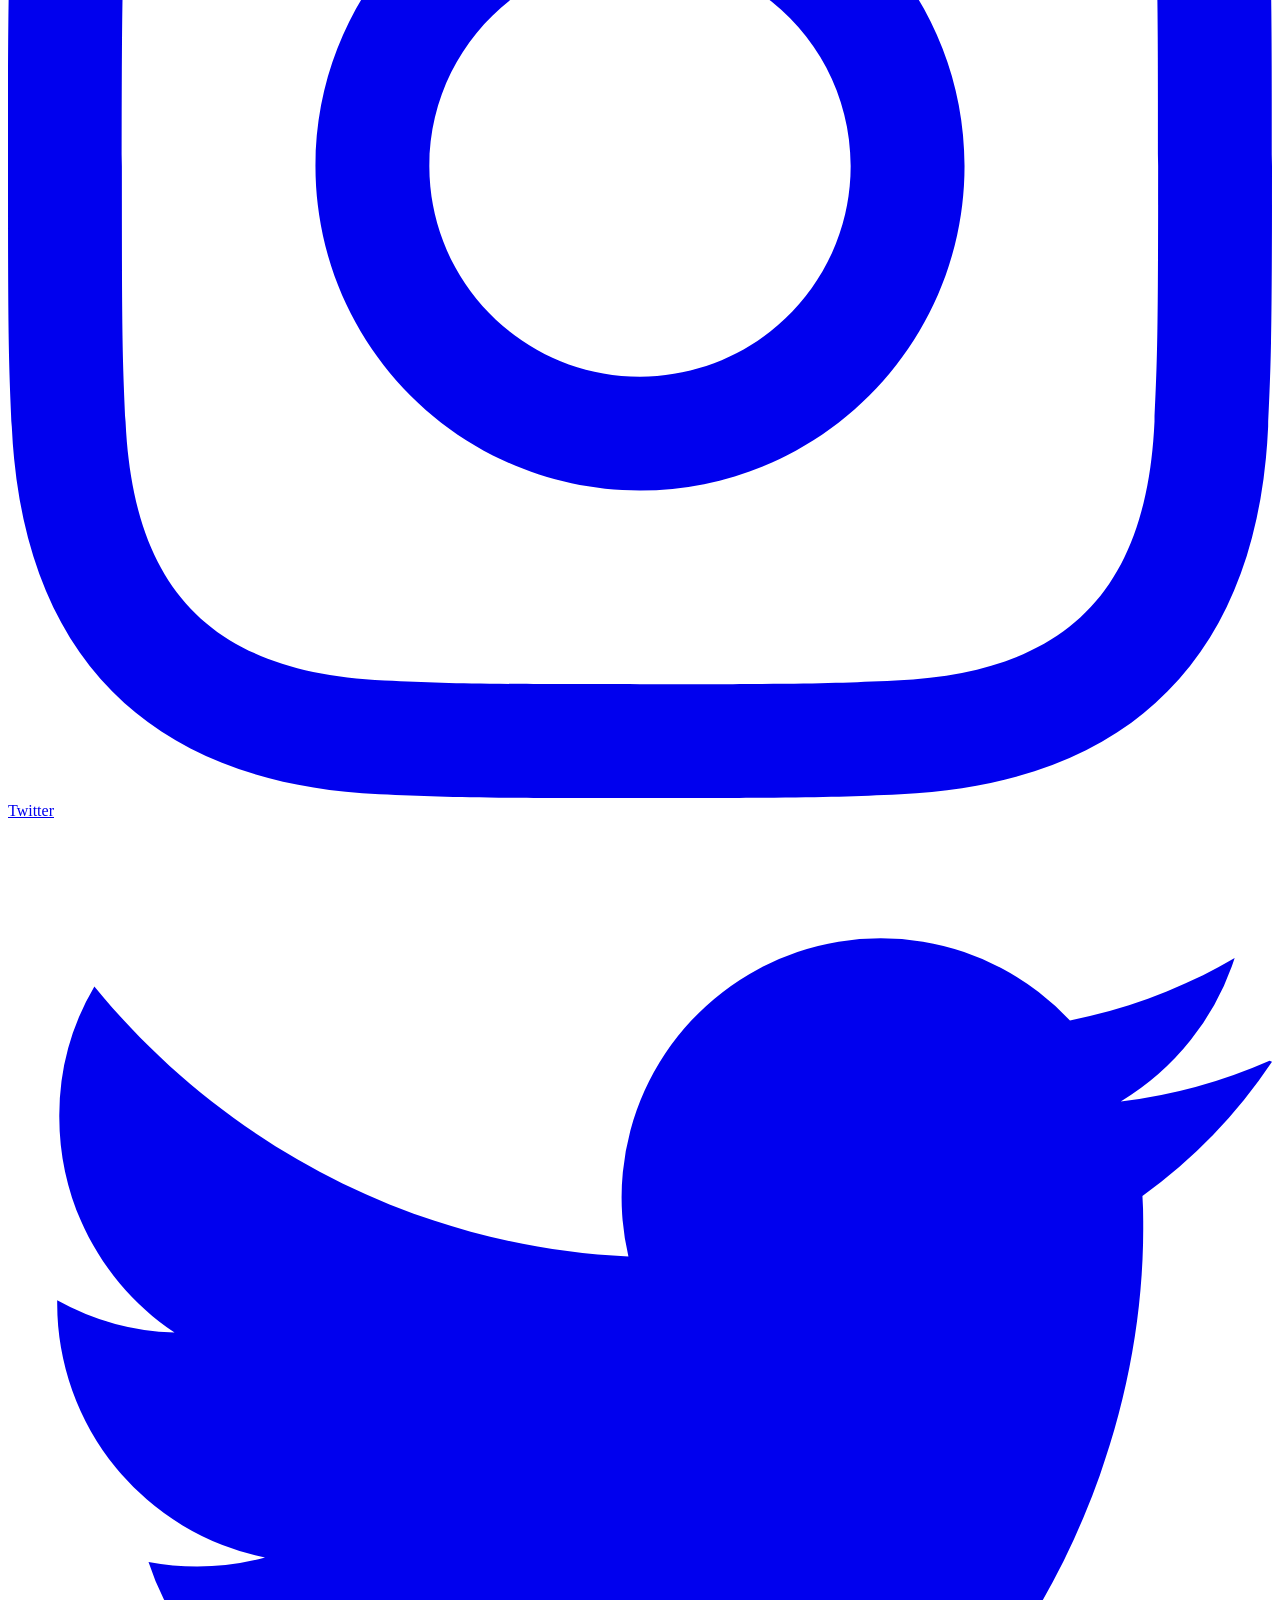
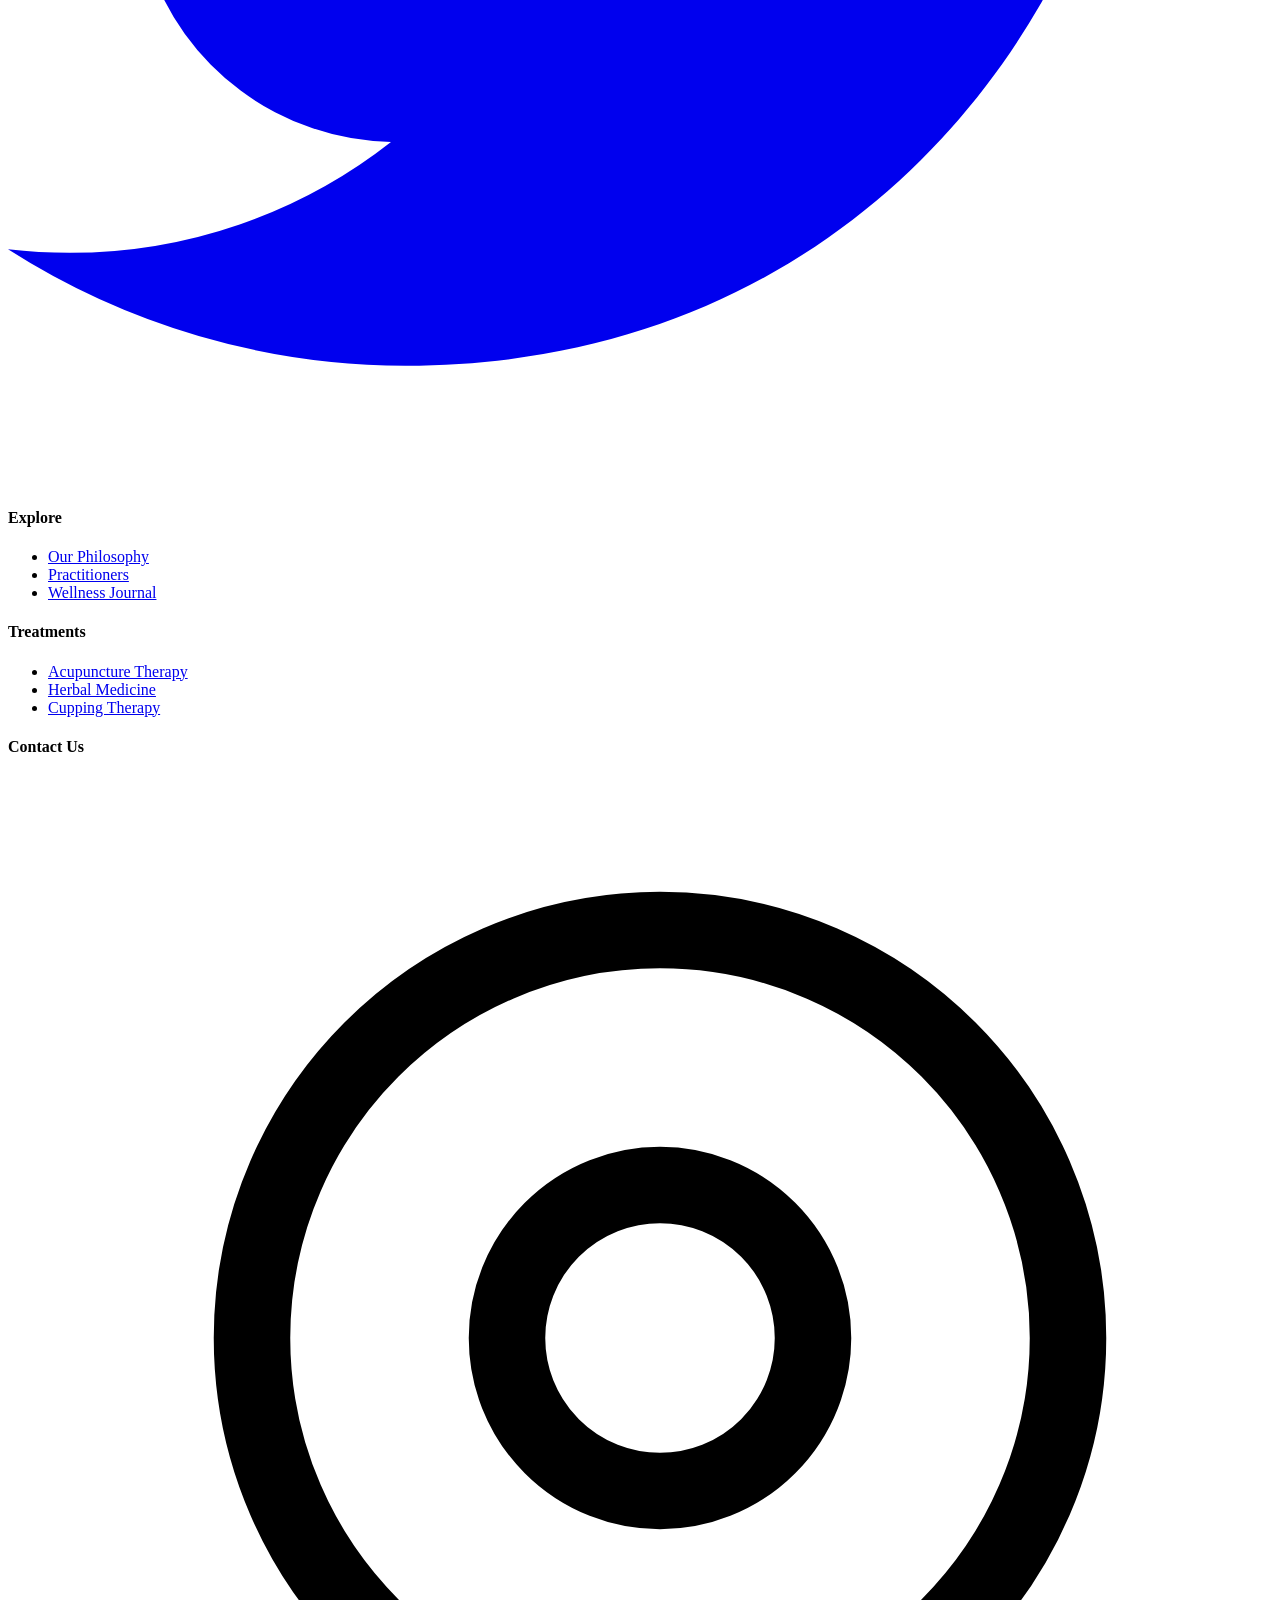
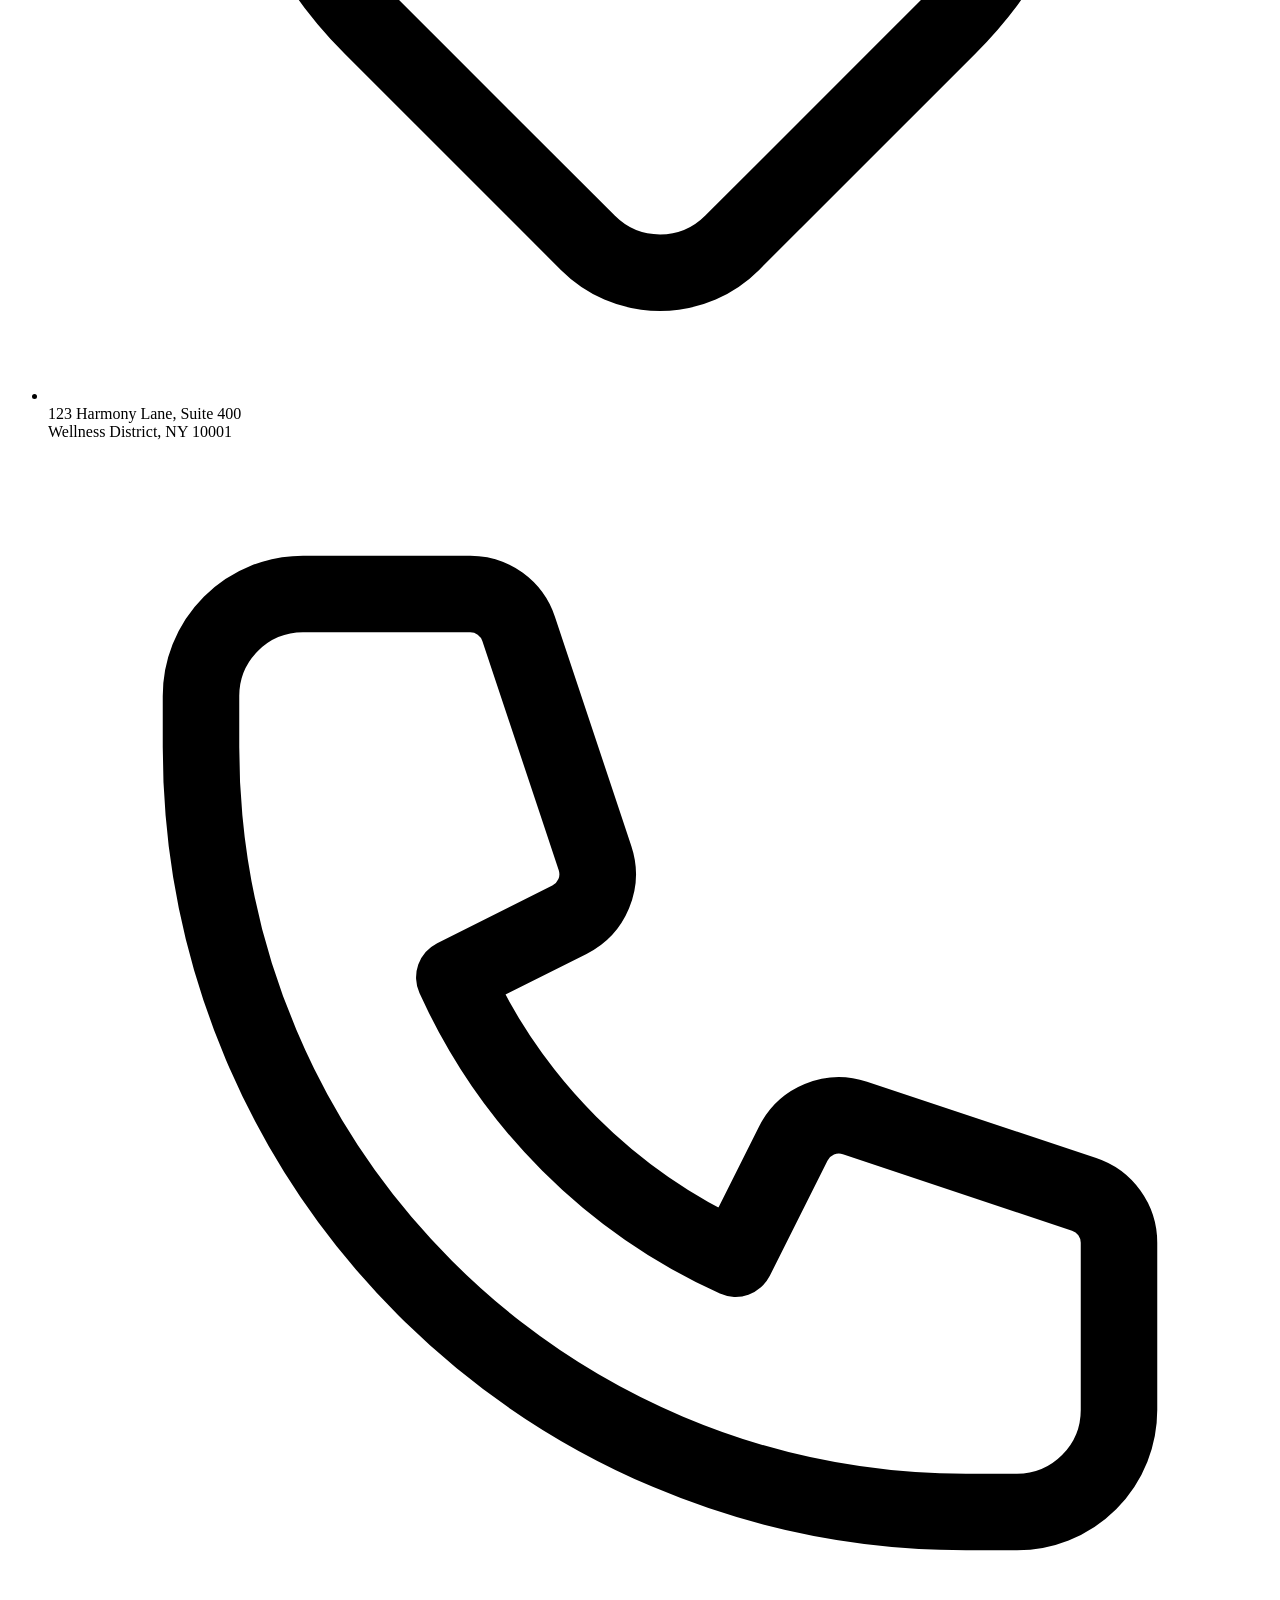
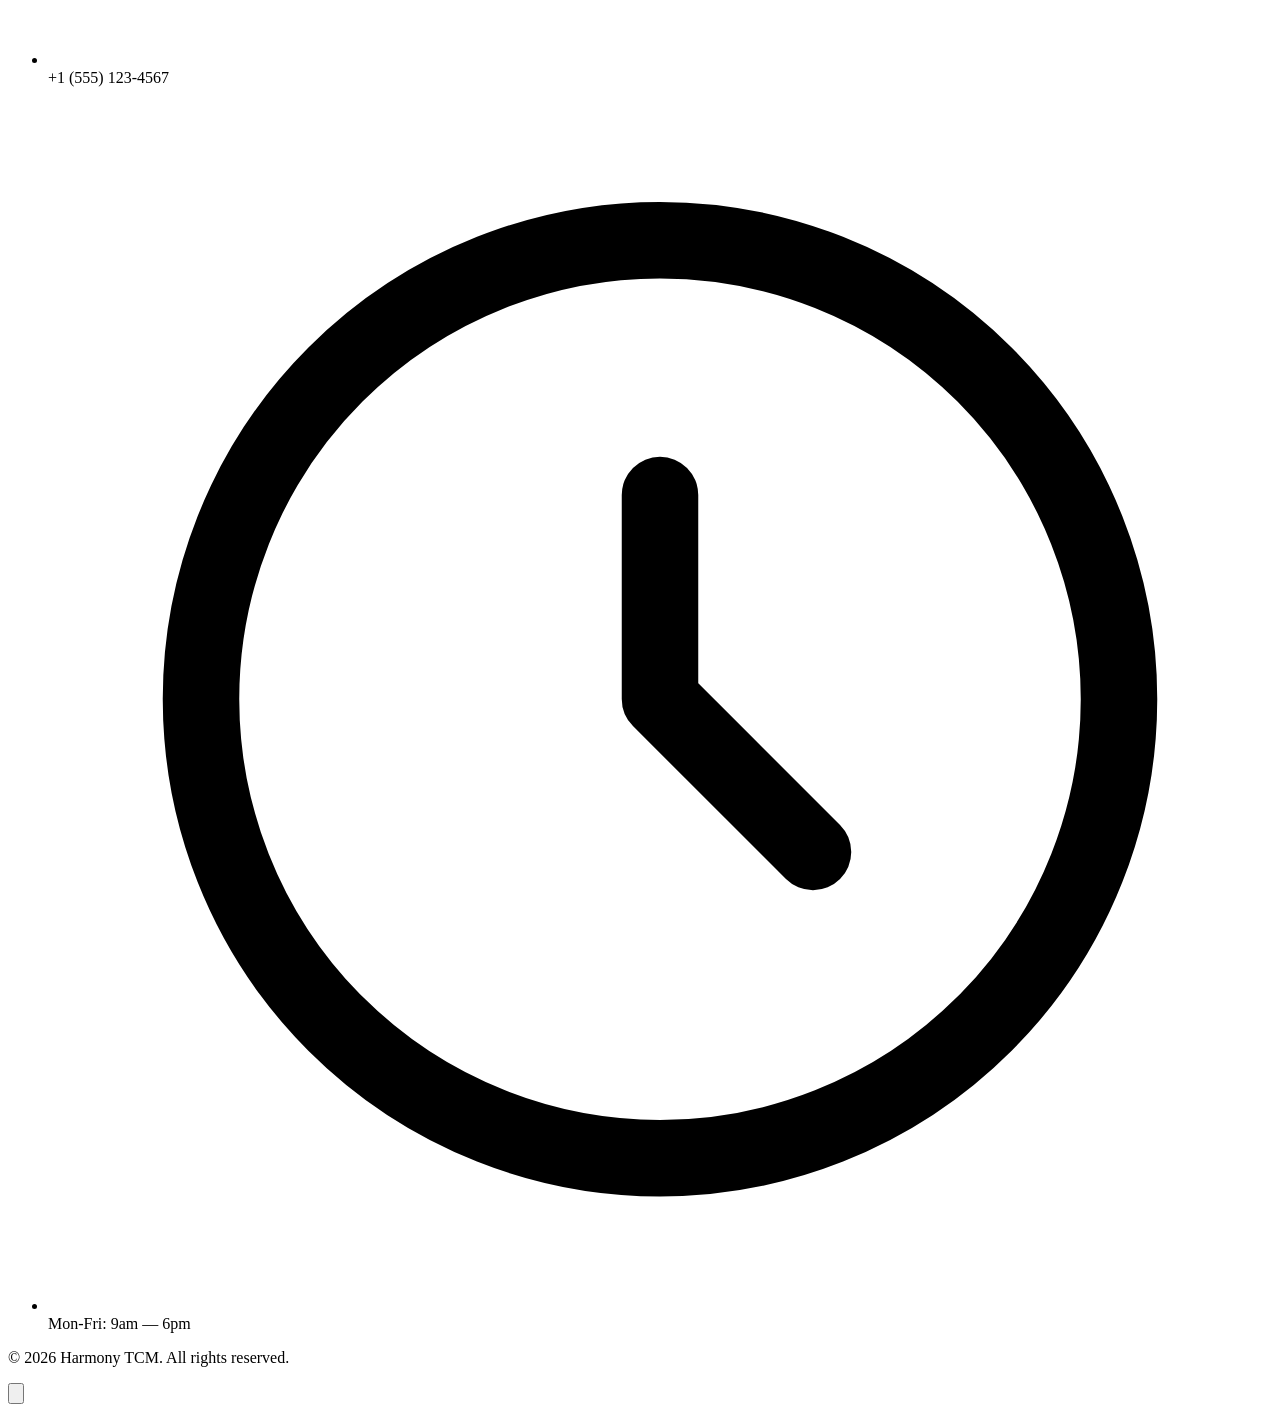
==== commit 63afe485: "index" ====
--- a/about.html
+++ b/about.html
@@ -58,7 +58,7 @@
           }
         }
     </style>
-    <link rel="icon" type="image/jpeg" href="images/tcm_logo_new.jpg">
+    <link rel="icon" type="image/jpeg" href="images/tcm_logo_v2.jpg">
 </head>
 
 <body
@@ -70,11 +70,11 @@
         <div class="max-w-7xl mx-auto px-4 sm:px-6 lg:px-8">
             <div class="flex justify-between items-center h-20">
                 <a href="index.html" class="flex items-center gap-3">
-                    <img class="h-10 w-auto rounded-md object-cover" src="images/tcm_logo_new.jpg"
+                    <img class="h-10 w-auto rounded-md object-cover" src="images/tcm_logo_v2.jpg"
                         alt="Harmony TCM Logo">
-                    <span class="font-display font-semibold text-2xl tracking-wide">Harmony TCM</span>
+                    <span class="font-display font-semibold text-2xl tracking-wide whitespace-nowrap">Harmony TCM</span>
                 </a>
-                <nav class="hidden md:flex space-x-6 items-center">
+                <nav class="hidden xl:flex space-x-6 items-center">
                     <a href="index.html" class="nav-link">Home</a>
                     <a href="home-2.html" class="nav-link">Home 2</a>
                     <a href="about.html" class="nav-link active">About</a>
@@ -82,29 +82,26 @@
                     <a href="blog.html" class="nav-link">Blog</a>
                     <a href="contact.html" class="nav-link">Contact</a>
                     <a href="dashboard.html" class="nav-link">Dashboard</a>
-                    <div class="flex items-center space-x-4 border-l border-gray-300 dark:border-gray-700 pl-6 ml-2">
-                        <div class="flex items-center gap-1 bg-gray-50 dark:bg-gray-800 border border-gray-200 dark:border-gray-700 rounded-full p-1">
-                            <button id="theme-toggle"
-                                class="w-8 h-8 flex items-center justify-center rounded-full hover:bg-gray-200 dark:hover:bg-gray-700 transition-colors"
-                                aria-label="Toggle Theme">
-                                <svg class="w-5 h-5 dark:hidden" fill="none" stroke="currentColor" viewBox="0 0 24 24">
-                                    <path stroke-linecap="round" stroke-linejoin="round" stroke-width="2"
-                                        d="M20.354 15.354A9 9 0 018.646 3.646 9.003 9.003 0 0012 21a9.003 9.003 0 008.354-5.646z">
-                                    </path>
-                                </svg>
-                                <svg class="w-5 h-5 hidden dark:block text-tcm-sand" fill="none" stroke="currentColor"
-                                    viewBox="0 0 24 24">
-                                    <path stroke-linecap="round" stroke-linejoin="round" stroke-width="2"
-                                        d="M12 3v1m0 16v1m9-9h-1M4 12H3m15.364 6.364l-.707-.707M6.343 6.343l-.707-.707m12.728 0l-.707.707M6.343 17.657l-.707.707M16 12a4 4 0 11-8 0 4 4 0 018 0z">
-                                    </path>
-                                </svg>
-                            </button>
-                            <button id="rtl-toggle"
-                                class="w-8 h-8 flex items-center justify-center rounded-full hover:bg-gray-200 dark:hover:bg-gray-700 transition-colors text-xs font-semibold tracking-wider">RTL</button>
-                        </div>                        <a href="signup.html" class="btn-primary py-2 px-5 text-sm">Sign Up</a>
-                    </div>
+                                          <div class="flex items-center gap-2 border-l border-gray-300 dark:border-gray-700 pl-6 ml-2">
+                          <button id="theme-toggle" class="theme-toggle w-10 h-10 flex items-center justify-center bg-gray-50 dark:bg-gray-800 border border-gray-200 dark:border-gray-700 rounded-full hover:bg-gray-200 dark:hover:bg-gray-700 transition-colors"
+                              aria-label="Toggle Theme">
+                              <svg class="w-5 h-5 dark:hidden" fill="none" stroke="currentColor" viewBox="0 0 24 24">
+                                  <path stroke-linecap="round" stroke-linejoin="round" stroke-width="2"
+                                      d="M20.354 15.354A9 9 0 018.646 3.646 9.003 9.003 0 0012 21a9.003 9.003 0 008.354-5.646z">
+                                  </path>
+                              </svg>
+                              <svg class="w-5 h-5 hidden dark:block text-tcm-sand" fill="none" stroke="currentColor"
+                                  viewBox="0 0 24 24">
+                                  <path stroke-linecap="round" stroke-linejoin="round" stroke-width="2"
+                                      d="M12 3v1m0 16v1m9-9h-1M4 12H3m15.364 6.364l-.707-.707M6.343 6.343l-.707-.707m12.728 0l-.707.707M6.343 17.657l-.707.707M16 12a4 4 0 11-8 0 4 4 0 018 0z">
+                                  </path>
+                              </svg>
+                          </button>
+                          <button id="rtl-toggle" class="rtl-toggle w-10 h-10 flex items-center justify-center bg-gray-50 dark:bg-gray-800 border border-gray-200 dark:border-gray-700 rounded-full hover:bg-gray-200 dark:hover:bg-gray-700 transition-colors text-xs font-semibold tracking-wider">RTL</button>
+                          <a href="signup.html" class="btn-primary py-2 px-5 text-sm ml-2">Sign Up</a>
+                      </div>
                 </nav>
-                <div class="md:hidden flex items-center">
+                <div class="xl:hidden flex items-center">
                     <button id="mobile-menu-btn"
                         class="p-2 rounded-md text-gray-400 hover:text-gray-500 hover:bg-gray-100 focus:outline-none">
                         <svg class="h-6 w-6" fill="none" viewBox="0 0 24 24" stroke="currentColor">
@@ -116,7 +113,7 @@
             </div>
         </div>
         <div id="mobile-menu"
-            class="hidden md:hidden bg-white dark:bg-gray-900 border-b border-gray-200 dark:border-gray-800">
+            class="hidden xl:hidden bg-white dark:bg-gray-900 border-b border-gray-200 dark:border-gray-800">
             <div class="px-2 pt-2 pb-3 space-y-1 sm:px-3">
                 <a href="index.html"
                     class="block px-3 py-2 rounded-md text-base font-medium text-tcm-charcoal dark:text-tcm-sand hover:text-tcm-terracotta">Home</a>
@@ -133,9 +130,20 @@
                     class="block px-3 py-2 rounded-md text-base font-medium text-tcm-charcoal dark:text-tcm-sand hover:text-tcm-terracotta">Contact</a>
                 <a href="dashboard.html"
                     class="block px-3 py-2 rounded-md text-base font-medium text-tcm-charcoal dark:text-tcm-sand hover:text-tcm-terracotta">Dashboard</a>
-                <div class="mt-4 flex gap-4 px-3 py-2">
-                    <a href="signup.html" class="btn-primary w-full text-center py-3">Sign Up</a>
-                </div>
+                                  <div class="mt-4 flex flex-col gap-4 px-3 py-2">
+                      <div class="flex gap-4">
+                          <button class="theme-toggle flex-1 py-2 flex items-center justify-center bg-gray-50 dark:bg-gray-800 border border-gray-200 dark:border-gray-700 rounded-md hover:bg-gray-200 dark:hover:bg-gray-700 transition-colors" aria-label="Toggle Theme">
+                              <svg class="w-5 h-5 dark:hidden" fill="none" stroke="currentColor" viewBox="0 0 24 24">
+                                  <path stroke-linecap="round" stroke-linejoin="round" stroke-width="2" d="M20.354 15.354A9 9 0 018.646 3.646 9.003 9.003 0 0012 21a9.003 9.003 0 008.354-5.646z"></path>
+                              </svg>
+                              <svg class="w-5 h-5 hidden dark:block text-tcm-sand" fill="none" stroke="currentColor" viewBox="0 0 24 24">
+                                  <path stroke-linecap="round" stroke-linejoin="round" stroke-width="2" d="M12 3v1m0 16v1m9-9h-1M4 12H3m15.364 6.364l-.707-.707M6.343 6.343l-.707-.707m12.728 0l-.707.707M6.343 17.657l-.707.707M16 12a4 4 0 11-8 0 4 4 0 018 0z"></path>
+                              </svg>
+                          </button>
+                          <button class="rtl-toggle flex-1 py-2 flex items-center justify-center bg-gray-50 dark:bg-gray-800 border border-gray-200 dark:border-gray-700 rounded-md hover:bg-gray-200 dark:hover:bg-gray-700 transition-colors text-xs font-semibold tracking-wider">RTL</button>
+                      </div>
+                      <a href="signup.html" class="btn-primary w-full text-center py-3">Sign Up</a>
+                  </div>
             </div>
         </div>
     </header>
@@ -144,7 +152,7 @@
         <!-- Section 1: Hero -->
         <section class="relative py-32 overflow-hidden flex items-center justify-center min-h-[50vh]">
             <div class="absolute inset-0 bg-tcm-charcoal/50 dark:bg-tcm-dark/70 z-10 mix-blend-multiply"></div>
-            <img src="images/tcm_clinic_interior_1789908975551.jpg" alt="Clinic Interior"
+            <img src="images/herbal_medicine_1789907005432.jpg" alt="Clinic Interior"
                 class="absolute inset-0 w-full h-full object-cover">
             <div class="max-w-7xl mx-auto px-4 sm:px-6 lg:px-8 relative z-20 text-center text-white">
                 <h1 class="text-4xl md:text-6xl font-display mb-6">Rooted in Tradition, <br>Dedicated to You.</h1>
@@ -207,7 +215,7 @@
                 <div class="grid grid-cols-1 md:grid-cols-4 gap-8 text-center">
                     <div class="card p-8 group">
                         <div
-                            class="w-16 h-16 bg-tcm-sand dark:bg-gray-800 rounded-full mx-auto mb-4 flex items-center justify-center text-xl font-display text-tcm-sage">
+                            class="w-16 h-16 bg-tcm-sand dark:bg-gray-700 rounded-full mx-auto mb-4 flex items-center justify-center text-xl font-display text-tcm-sage">
                             1</div>
                         <h3 class="font-medium mb-2">Personal Assessment</h3>
                         <p class="text-sm text-gray-500 font-light">Comprehensive diagnostic evaluation using
@@ -215,7 +223,7 @@
                     </div>
                     <div class="card p-8 group">
                         <div
-                            class="w-16 h-16 bg-tcm-sand dark:bg-gray-800 rounded-full mx-auto mb-4 flex items-center justify-center text-xl font-display text-tcm-sage">
+                            class="w-16 h-16 bg-tcm-sand dark:bg-gray-700 rounded-full mx-auto mb-4 flex items-center justify-center text-xl font-display text-tcm-sage">
                             2</div>
                         <h3 class="font-medium mb-2">Treatment Planning</h3>
                         <p class="text-sm text-gray-500 font-light">Customized modalities tailored to your unique
@@ -223,7 +231,7 @@
                     </div>
                     <div class="card p-8 group">
                         <div
-                            class="w-16 h-16 bg-tcm-sand dark:bg-gray-800 rounded-full mx-auto mb-4 flex items-center justify-center text-xl font-display text-tcm-sage">
+                            class="w-16 h-16 bg-tcm-sand dark:bg-gray-700 rounded-full mx-auto mb-4 flex items-center justify-center text-xl font-display text-tcm-sage">
                             3</div>
                         <h3 class="font-medium mb-2">Progress Tracking</h3>
                         <p class="text-sm text-gray-500 font-light">Ongoing monitoring to adjust strategies as you heal.
@@ -231,7 +239,7 @@
                     </div>
                     <div class="card p-8 group">
                         <div
-                            class="w-16 h-16 bg-tcm-sand dark:bg-gray-800 rounded-full mx-auto mb-4 flex items-center justify-center text-xl font-display text-tcm-sage">
+                            class="w-16 h-16 bg-tcm-sand dark:bg-gray-700 rounded-full mx-auto mb-4 flex items-center justify-center text-xl font-display text-tcm-sage">
                             4</div>
                         <h3 class="font-medium mb-2">Ongoing Support</h3>
                         <p class="text-sm text-gray-500 font-light">Long-term maintenance and lifestyle guidance.</p>
@@ -277,16 +285,34 @@
                 <!-- Brand -->
                 <div>
                     <a href="index.html" class="flex items-center gap-3 mb-6">
-                        <img class="h-10 w-auto rounded-sm object-cover" src="images/tcm_logo_new.jpg"
+                        <img class="h-10 w-auto rounded-sm object-cover" src="images/tcm_logo_v2.jpg"
                             alt="Harmony TCM Logo">
-                        <span
-                            class="font-display font-semibold text-2xl tracking-wide text-tcm-charcoal dark:text-white">Harmony
-                            TCM</span>
+                        <span class="font-display font-semibold text-2xl tracking-wide text-tcm-charcoal dark:text-white whitespace-nowrap">Harmony TCM</span>
                     </a>
                     <p class="text-gray-600 dark:text-gray-400 font-light text-sm leading-relaxed mb-6">
                         An international standard of Traditional Chinese Medicine, dedicated to uncovering the root of
                         disharmony and restoring natural brilliance to your life.
                     </p>
+                    <div class="flex space-x-4">
+                        <a href="#" class="text-gray-400 hover:text-gray-500 transition-colors">
+                            <span class="sr-only">Facebook</span>
+                            <svg class="h-5 w-5" fill="currentColor" viewBox="0 0 24 24">
+                                <path d="M22 12c0-5.523-4.477-10-10-10S2 6.477 2 12c0 4.991 3.657 9.128 8.438 9.878v-6.987h-2.54V12h2.54V9.797c0-2.506 1.492-3.89 3.777-3.89 1.094 0 2.238.195 2.238.195v2.46h-1.26c-1.243 0-1.63.771-1.63 1.562V12h2.773l-.443 2.89h-2.33v6.988C18.343 21.128 22 16.991 22 12z" />
+                            </svg>
+                        </a>
+                        <a href="#" class="text-gray-400 hover:text-gray-500 transition-colors">
+                            <span class="sr-only">Instagram</span>
+                            <svg class="h-5 w-5" fill="currentColor" viewBox="0 0 24 24">
+                                <path d="M12 2.163c3.204 0 3.584.012 4.85.07 3.252.148 4.771 1.691 4.919 4.919.058 1.265.069 1.645.069 4.849 0 3.205-.012 3.584-.069 4.849-.149 3.225-1.664 4.771-4.919 4.919-1.266.058-1.644.07-4.85.07-3.204 0-3.584-.012-4.849-.07-3.26-.149-4.771-1.699-4.919-4.92-.058-1.265-.07-1.644-.07-4.849 0-3.204.013-3.583.07-4.849.149-3.227 1.664-4.771 4.919-4.919 1.266-.057 1.645-.069 4.849-.069zm0-2.163c-3.259 0-3.667.014-4.947.072-4.358.2-6.78 2.618-6.98 6.98-.059 1.281-.073 1.689-.073 4.948 0 3.259.014 3.668.072 4.948.2 4.358 2.618 6.78 6.98 6.98 1.281.058 1.689.072 4.948.072 3.259 0 3.668-.014 4.948-.072 4.354-.2 6.782-2.618 6.979-6.98.059-1.28.073-1.689.073-4.948 0-3.259-.014-3.667-.072-4.947-.196-4.354-2.617-6.78-6.979-6.98-1.281-.059-1.69-.073-4.949-.073zm0 5.838c-3.403 0-6.162 2.759-6.162 6.162s2.759 6.163 6.162 6.163 6.162-2.759 6.162-6.163c0-3.403-2.759-6.162-6.162-6.162zm0 10.162c-2.209 0-4-1.79-4-4 0-2.209 1.791-4 4-4s4 1.791 4 4c0 2.21-1.791 4-4 4zm6.406-11.845c-.796 0-1.441.645-1.441 1.44s.645 1.44 1.441 1.44c.795 0 1.439-.645 1.439-1.44s-.644-1.44-1.439-1.44z" />
+                            </svg>
+                        </a>
+                        <a href="#" class="text-gray-400 hover:text-gray-500 transition-colors">
+                            <span class="sr-only">Twitter</span>
+                            <svg class="h-5 w-5" fill="currentColor" viewBox="0 0 24 24">
+                                <path d="M23.953 4.57a10 10 0 01-2.825.775 4.958 4.958 0 002.163-2.723c-.951.555-2.005.959-3.127 1.184a4.92 4.92 0 00-8.384 4.482C7.69 8.095 4.067 6.13 1.64 3.162a4.822 4.822 0 00-.666 2.475c0 1.71.87 3.213 2.188 4.096a4.904 4.904 0 01-2.228-.616v.06a4.923 4.923 0 003.946 4.827 4.996 4.996 0 01-2.212.085 4.936 4.936 0 004.604 3.417 9.867 9.867 0 01-6.102 2.105c-.39 0-.779-.023-1.17-.067a13.995 13.995 0 007.557 2.209c9.053 0 13.998-7.496 13.998-13.985 0-.21 0-.42-.015-.63A9.935 9.935 0 0024 4.59z" />
+                            </svg>
+                        </a>
+                    </div>
                 </div>
 
                 <!-- Quick Links -->
@@ -318,9 +344,6 @@
                         <li><a href="contact.html"
                                 class="text-gray-500 hover:text-tcm-terracotta dark:hover:text-tcm-sage transition-colors text-sm">Cupping
                                 Therapy</a></li>
-                        <li><a href="login.html"
-                                class="text-tcm-terracotta dark:text-tcm-sage font-medium text-sm mt-4 inline-block">Patient
-                                Portal Login &rarr;</a></li>
                     </ul>
                 </div>
 
@@ -360,29 +383,6 @@
             <div
                 class="border-t border-gray-200 dark:border-gray-800 pt-8 flex flex-col md:flex-row justify-between items-center gap-4">
                 <p class="text-xs text-gray-400">© 2026 Harmony TCM. All rights reserved.</p>
-                <div class="flex space-x-6">
-                    <a href="#" class="text-gray-400 hover:text-gray-500 transition-colors">
-                        <span class="sr-only">Facebook</span>
-                        <svg class="h-5 w-5" fill="currentColor" viewBox="0 0 24 24">
-                            <path
-                                d="M22 12c0-5.523-4.477-10-10-10S2 6.477 2 12c0 4.991 3.657 9.128 8.438 9.878v-6.987h-2.54V12h2.54V9.797c0-2.506 1.492-3.89 3.777-3.89 1.094 0 2.238.195 2.238.195v2.46h-1.26c-1.243 0-1.63.771-1.63 1.562V12h2.773l-.443 2.89h-2.33v6.988C18.343 21.128 22 16.991 22 12z" />
-                        </svg>
-                    </a>
-                    <a href="#" class="text-gray-400 hover:text-gray-500 transition-colors">
-                        <span class="sr-only">Instagram</span>
-                        <svg class="h-5 w-5" fill="currentColor" viewBox="0 0 24 24">
-                            <path
-                                d="M12 2.163c3.204 0 3.584.012 4.85.07 3.252.148 4.771 1.691 4.919 4.919.058 1.265.069 1.645.069 4.849 0 3.205-.012 3.584-.069 4.849-.149 3.225-1.664 4.771-4.919 4.919-1.266.058-1.644.07-4.85.07-3.204 0-3.584-.012-4.849-.07-3.26-.149-4.771-1.699-4.919-4.92-.058-1.265-.07-1.644-.07-4.849 0-3.204.013-3.583.07-4.849.149-3.227 1.664-4.771 4.919-4.919 1.266-.057 1.645-.069 4.849-.069zm0-2.163c-3.259 0-3.667.014-4.947.072-4.358.2-6.78 2.618-6.98 6.98-.059 1.281-.073 1.689-.073 4.948 0 3.259.014 3.668.072 4.948.2 4.358 2.618 6.78 6.98 6.98 1.281.058 1.689.072 4.948.072 3.259 0 3.668-.014 4.948-.072 4.354-.2 6.782-2.618 6.979-6.98.059-1.28.073-1.689.073-4.948 0-3.259-.014-3.667-.072-4.947-.196-4.354-2.617-6.78-6.979-6.98-1.281-.059-1.69-.073-4.949-.073zm0 5.838c-3.403 0-6.162 2.759-6.162 6.162s2.759 6.163 6.162 6.163 6.162-2.759 6.162-6.163c0-3.403-2.759-6.162-6.162-6.162zm0 10.162c-2.209 0-4-1.79-4-4 0-2.209 1.791-4 4-4s4 1.791 4 4c0 2.21-1.791 4-4 4zm6.406-11.845c-.796 0-1.441.645-1.441 1.44s.645 1.44 1.441 1.44c.795 0 1.439-.645 1.439-1.44s-.644-1.44-1.439-1.44z" />
-                        </svg>
-                    </a>
-                    <a href="#" class="text-gray-400 hover:text-gray-500 transition-colors">
-                        <span class="sr-only">Twitter</span>
-                        <svg class="h-5 w-5" fill="currentColor" viewBox="0 0 24 24">
-                            <path
-                                d="M23.953 4.57a10 10 0 01-2.825.775 4.958 4.958 0 002.163-2.723c-.951.555-2.005.959-3.127 1.184a4.92 4.92 0 00-8.384 4.482C7.69 8.095 4.067 6.13 1.64 3.162a4.822 4.822 0 00-.666 2.475c0 1.71.87 3.213 2.188 4.096a4.904 4.904 0 01-2.228-.616v.06a4.923 4.923 0 003.946 4.827 4.996 4.996 0 01-2.212.085 4.936 4.936 0 004.604 3.417 9.867 9.867 0 01-6.102 2.105c-.39 0-.779-.023-1.17-.067a13.995 13.995 0 007.557 2.209c9.053 0 13.998-7.496 13.998-13.985 0-.21 0-.42-.015-.63A9.935 9.935 0 0024 4.59z" />
-                        </svg>
-                    </a>
-                </div>
             </div>
         </div>
     </footer>
@@ -390,4 +390,4 @@
     <script src="js/main.js"></script>
 </body>
 
-</html>+</html>
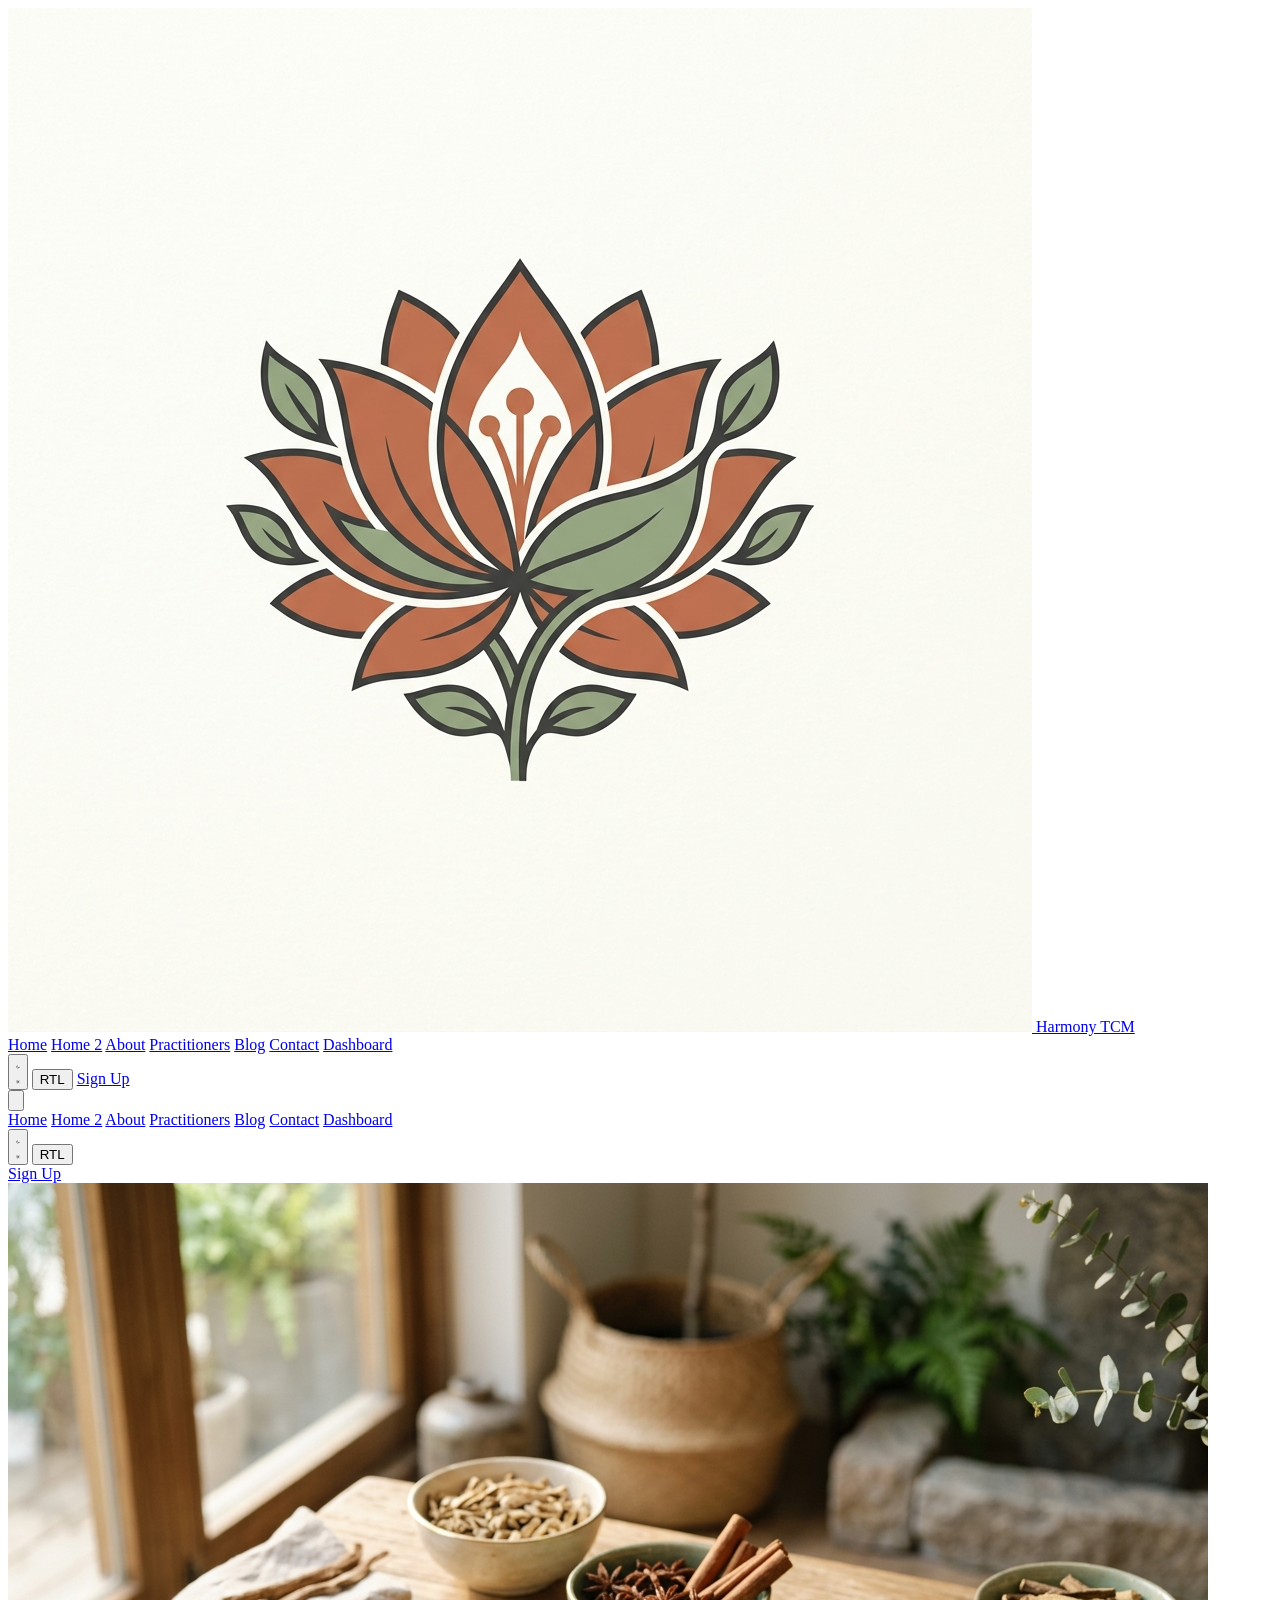
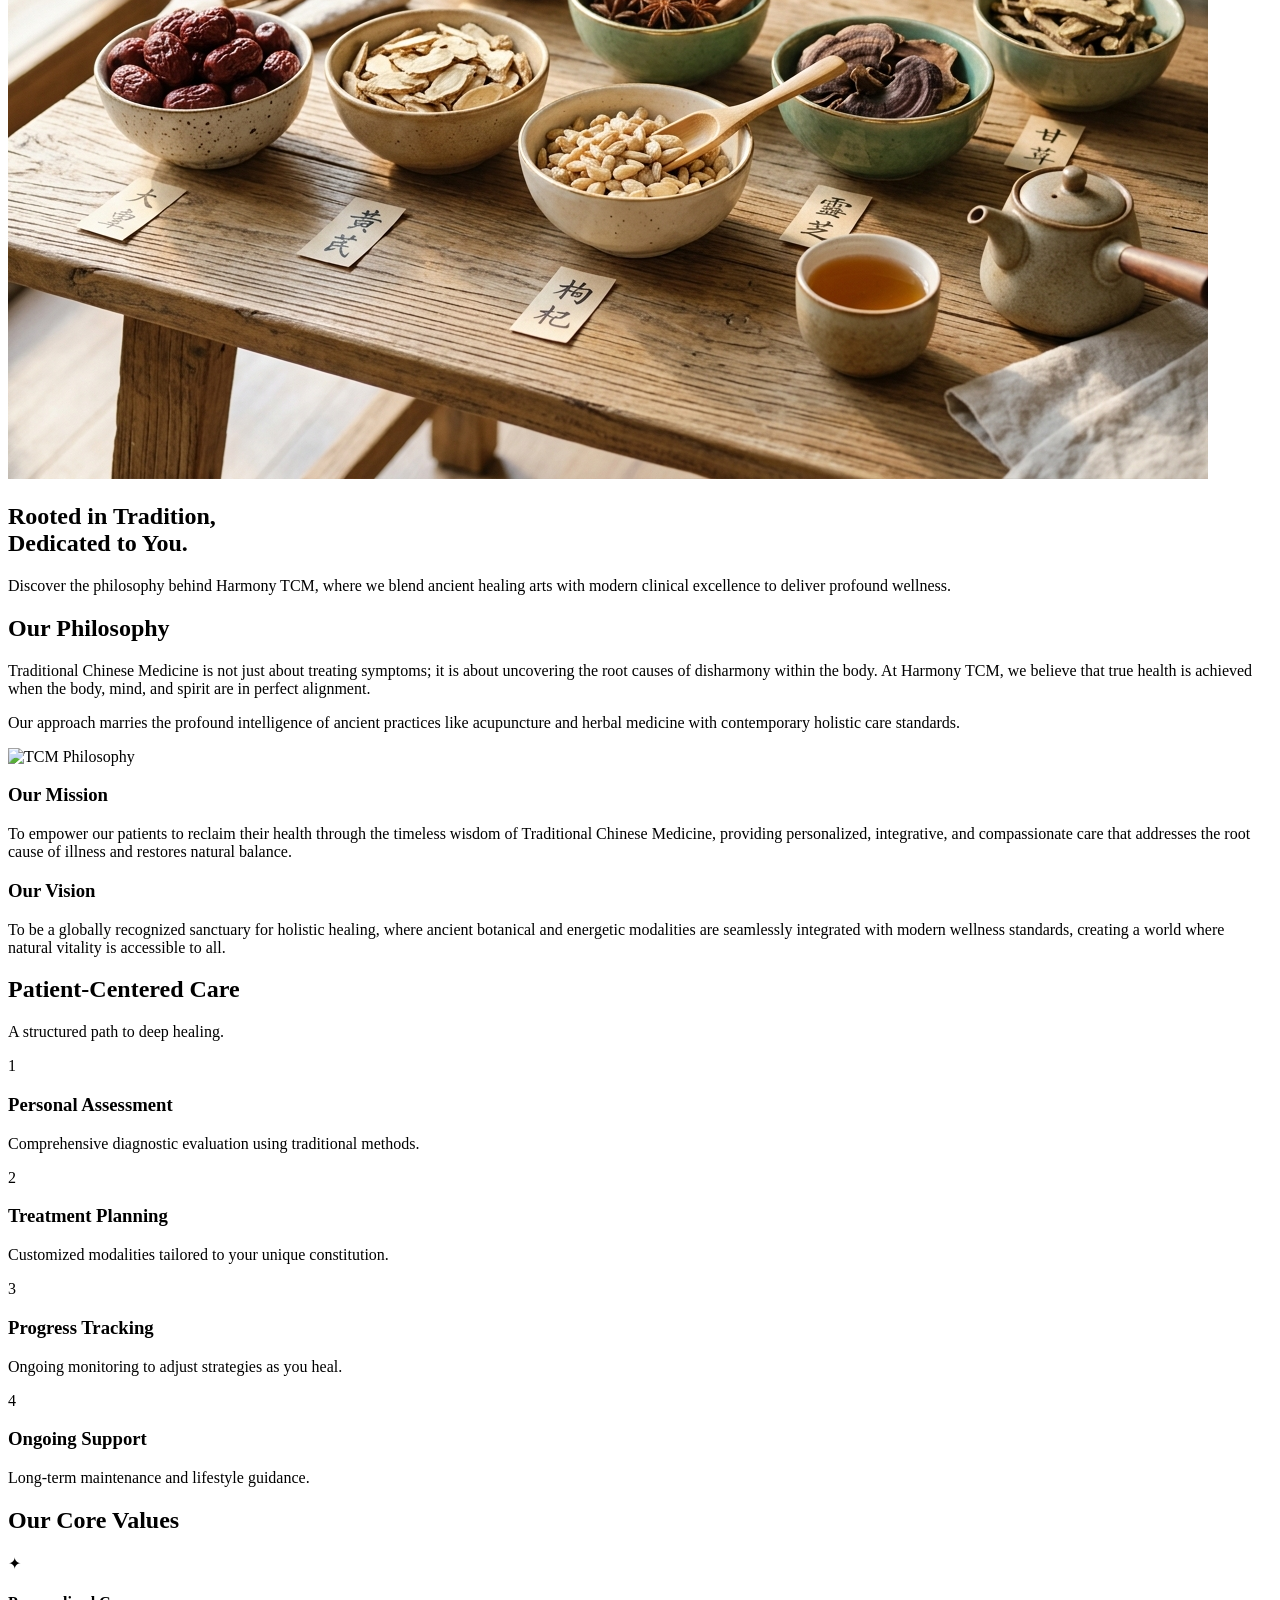
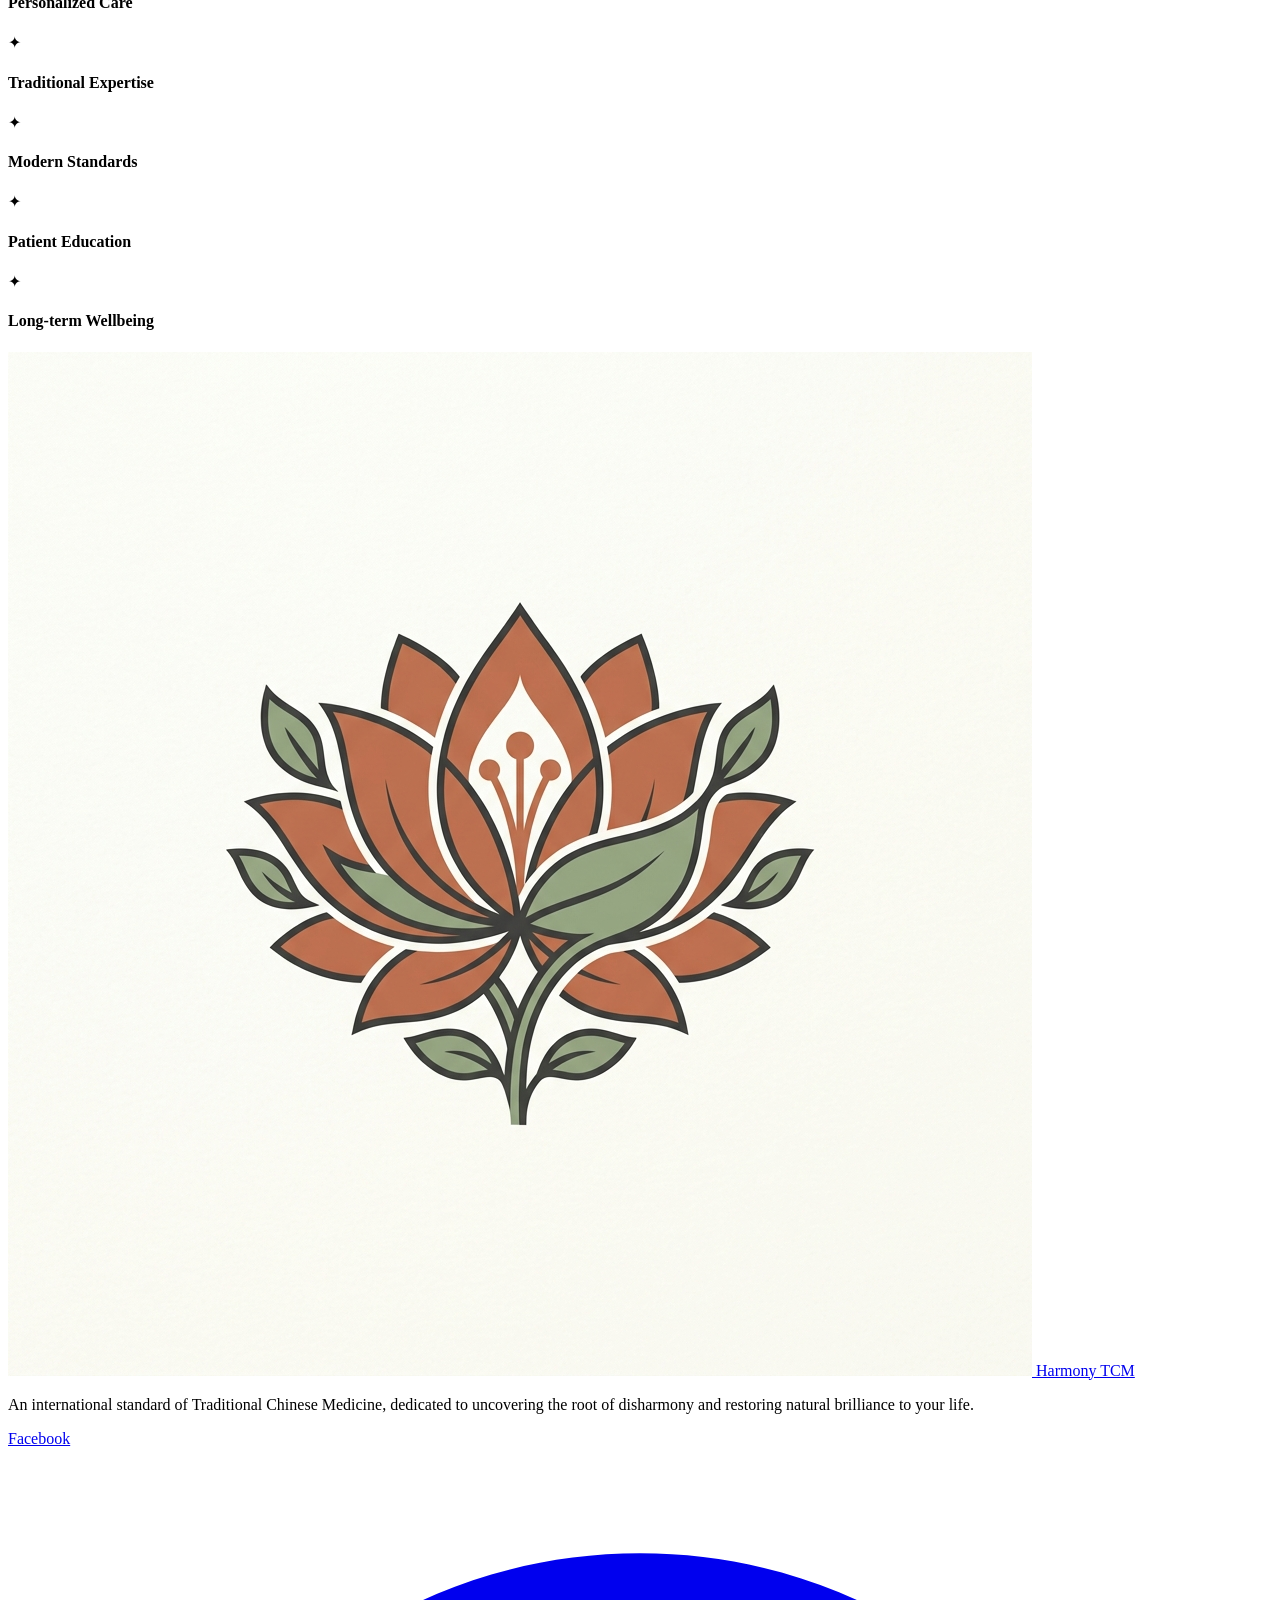
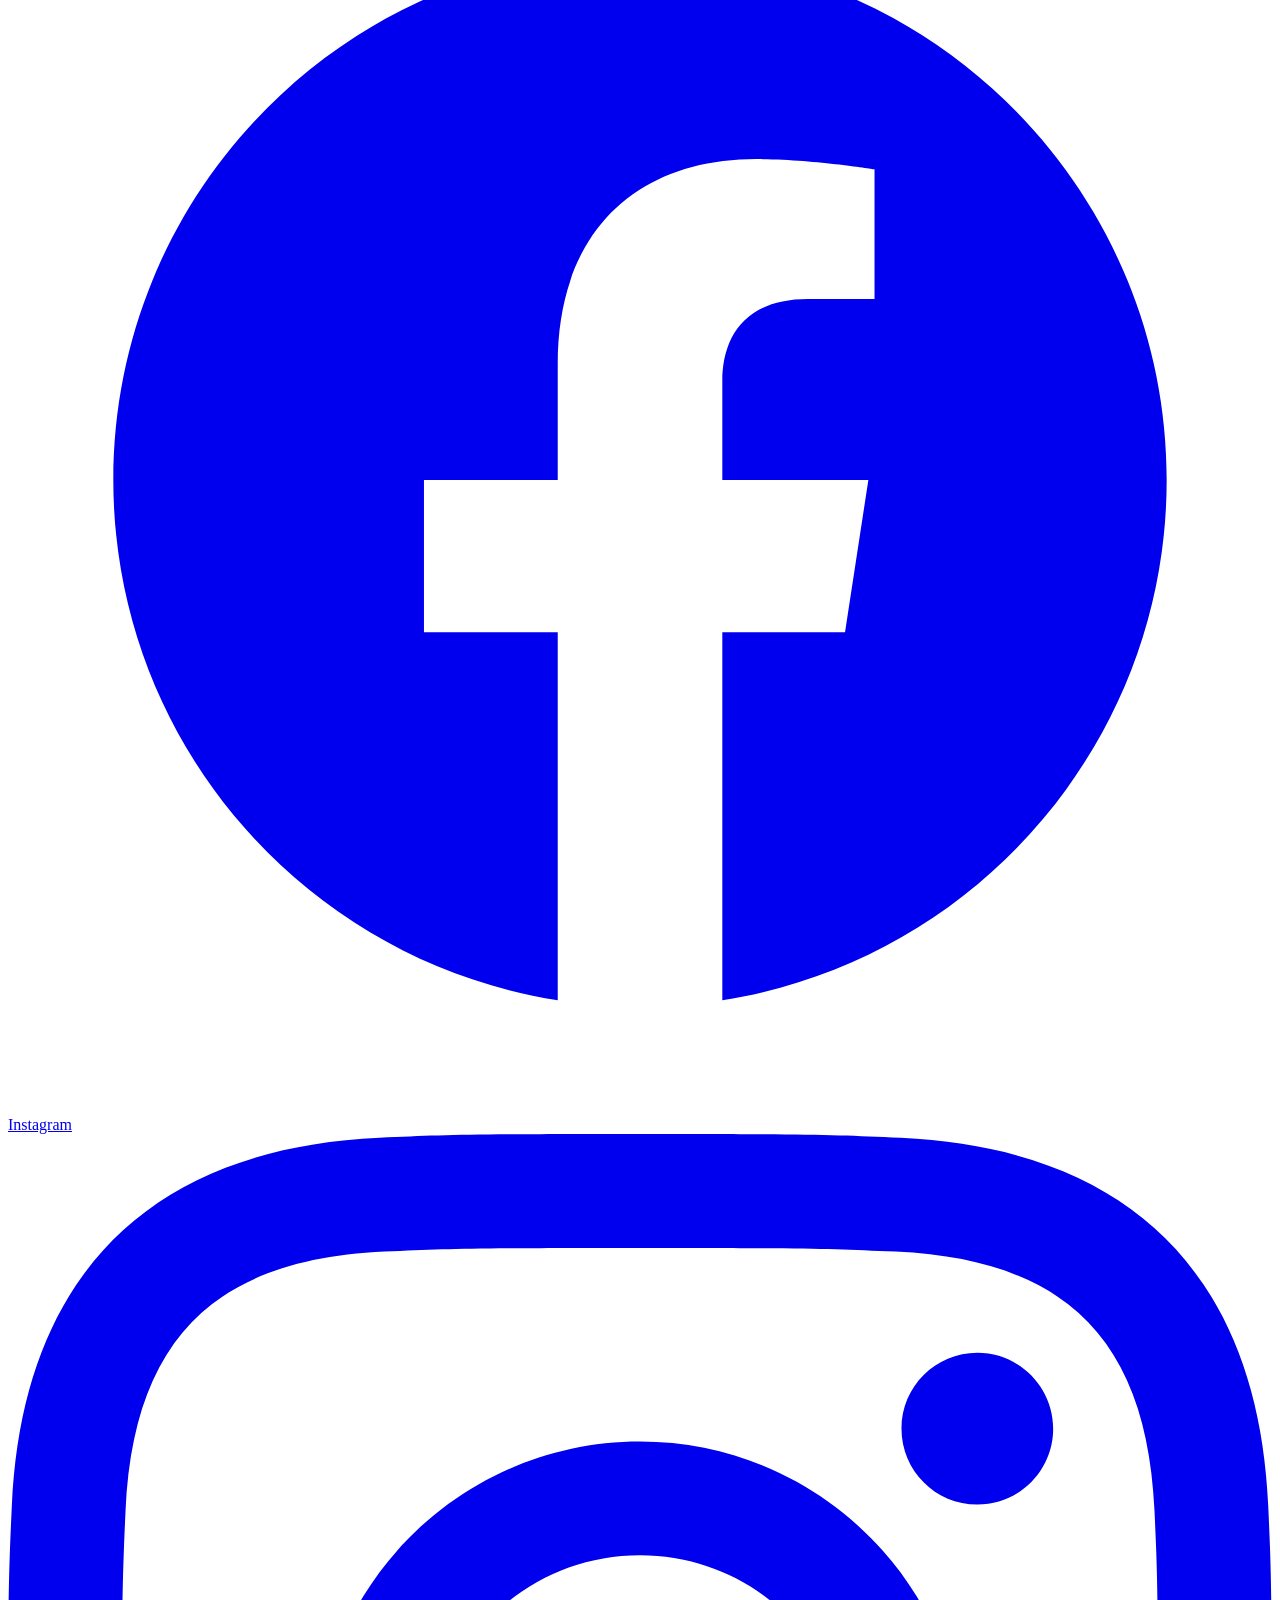
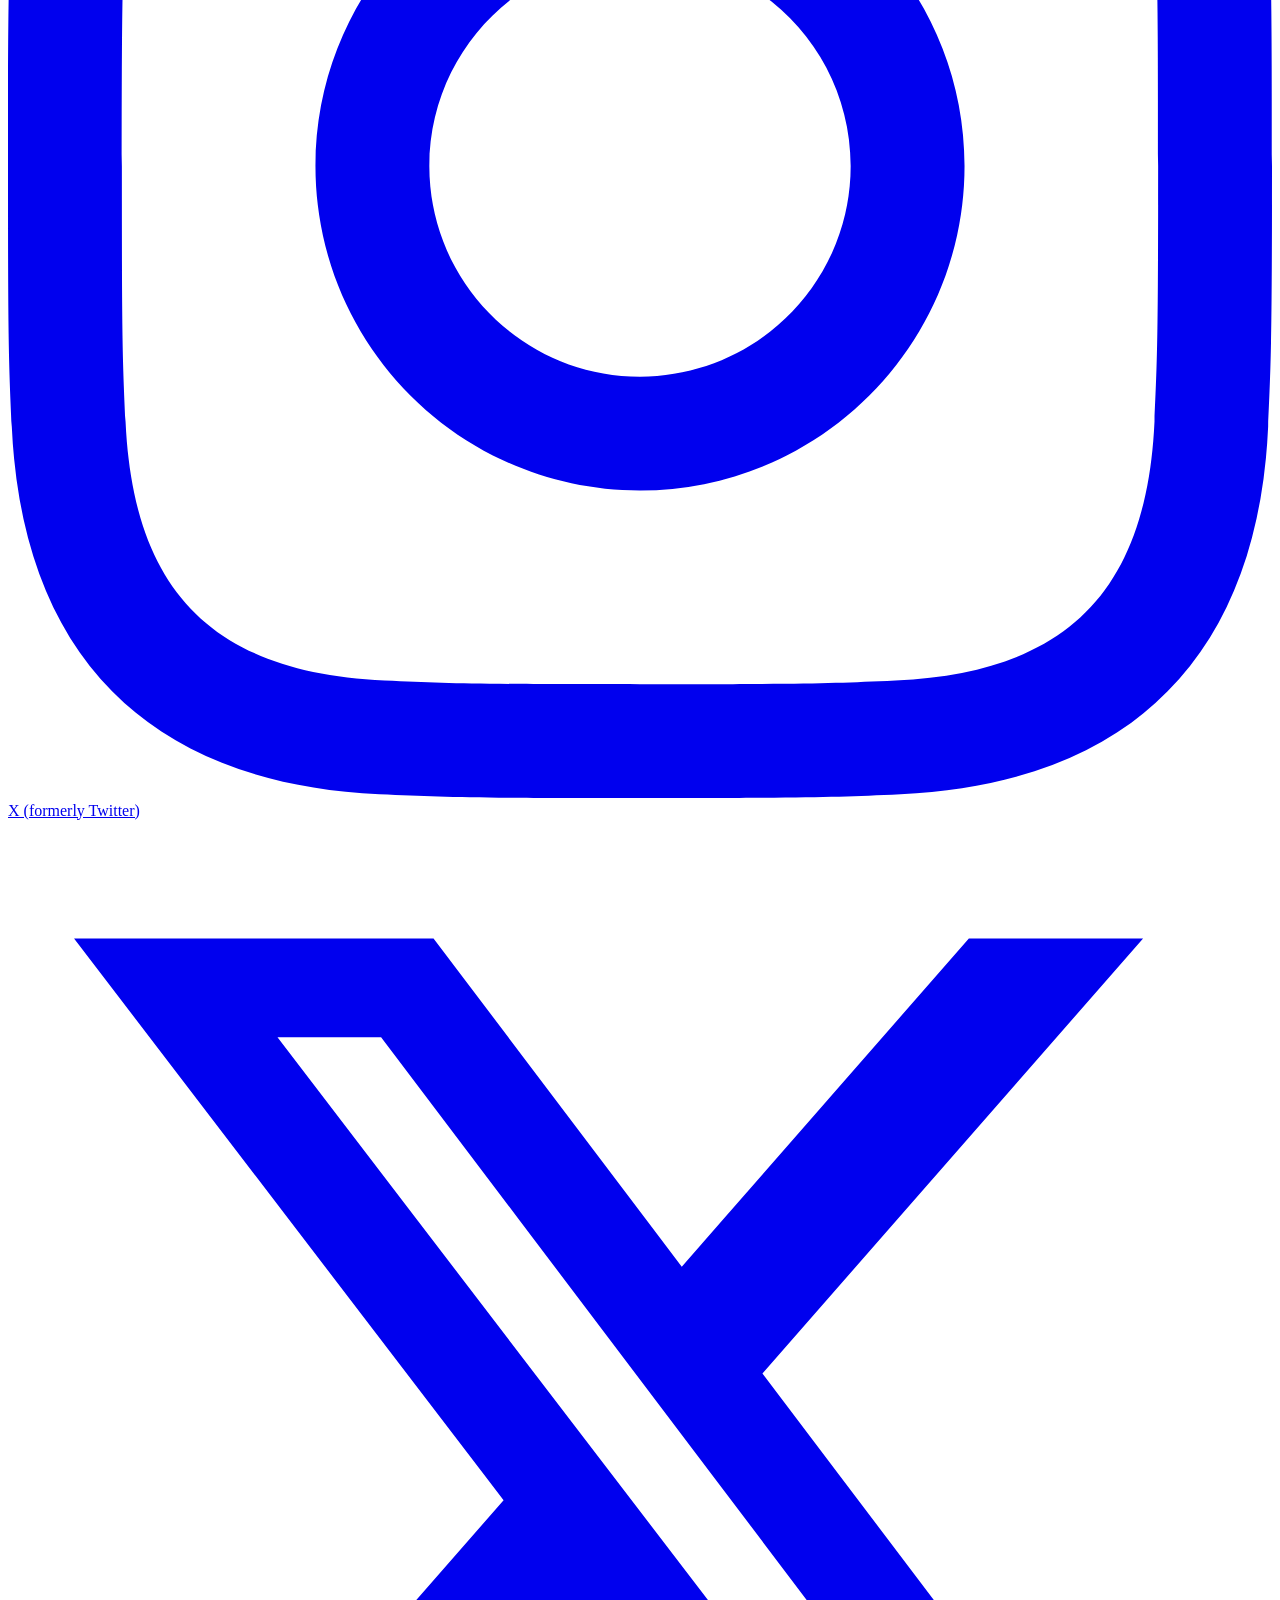
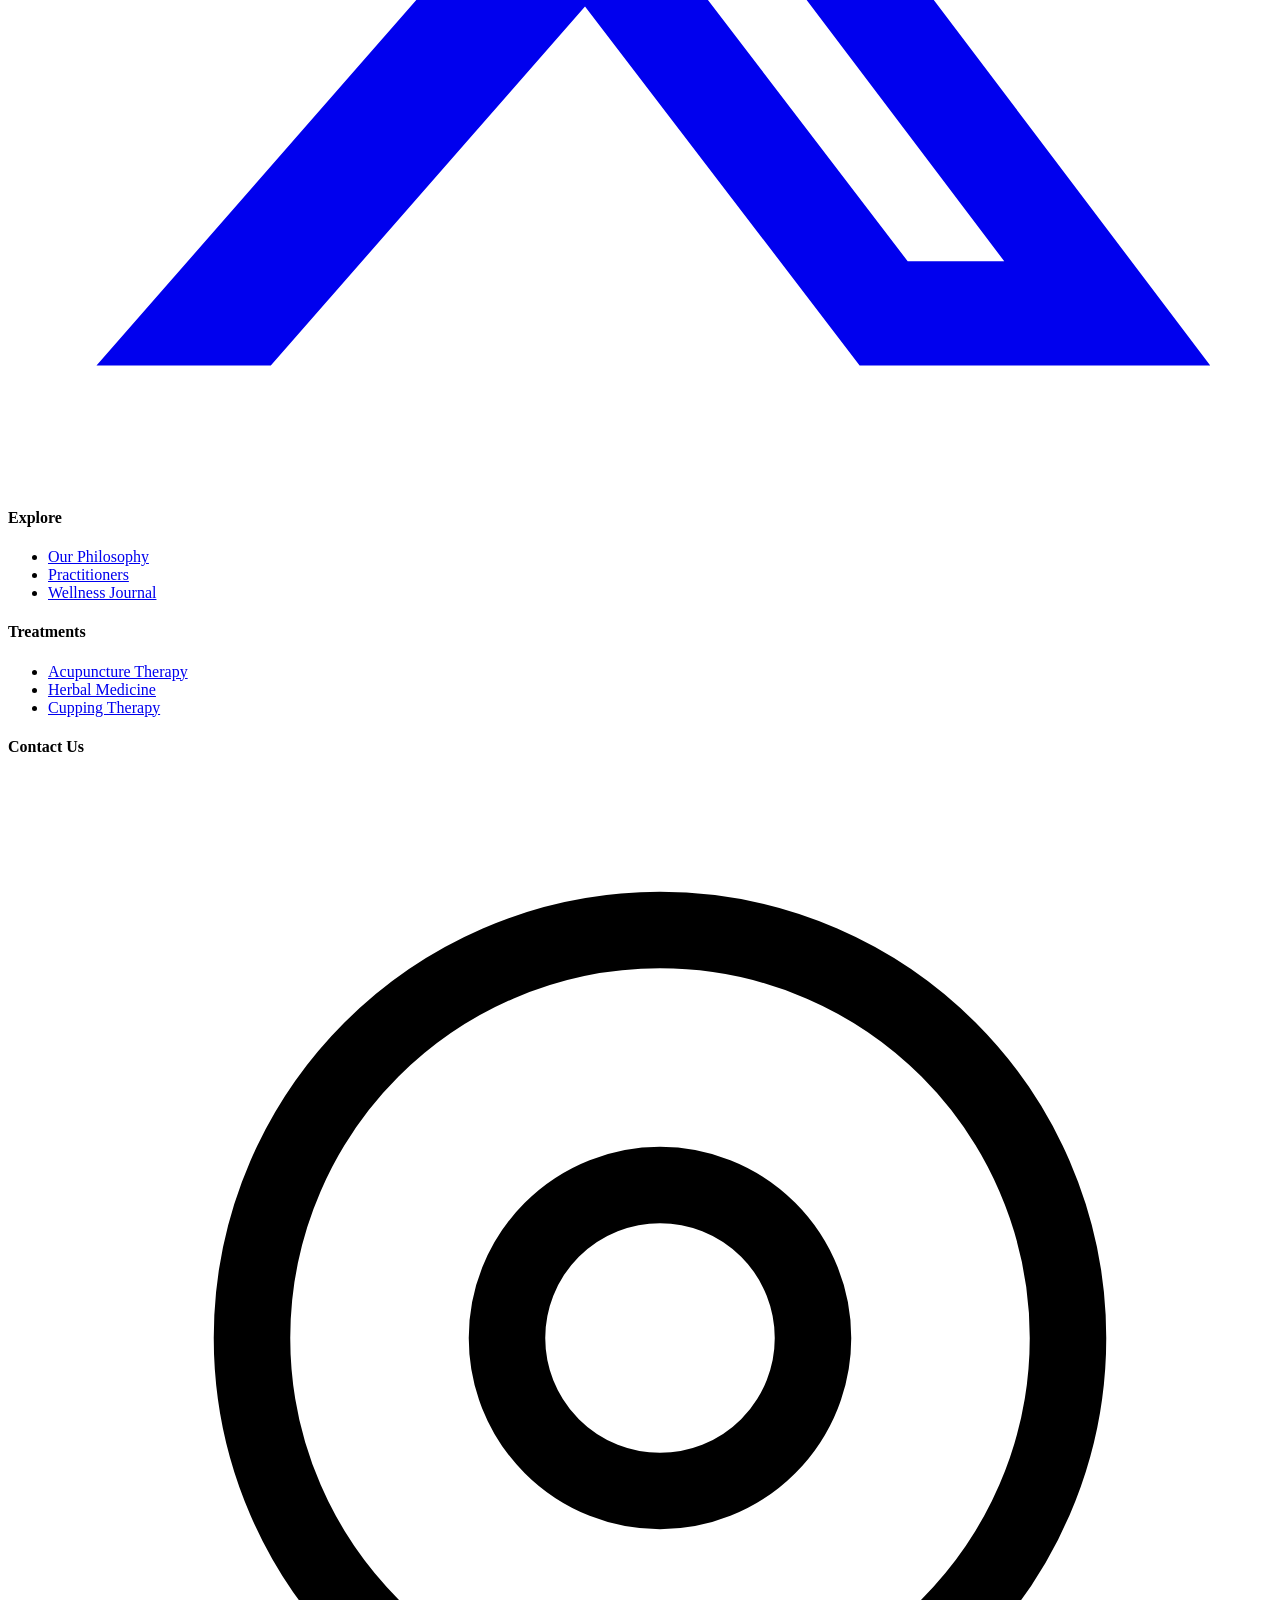
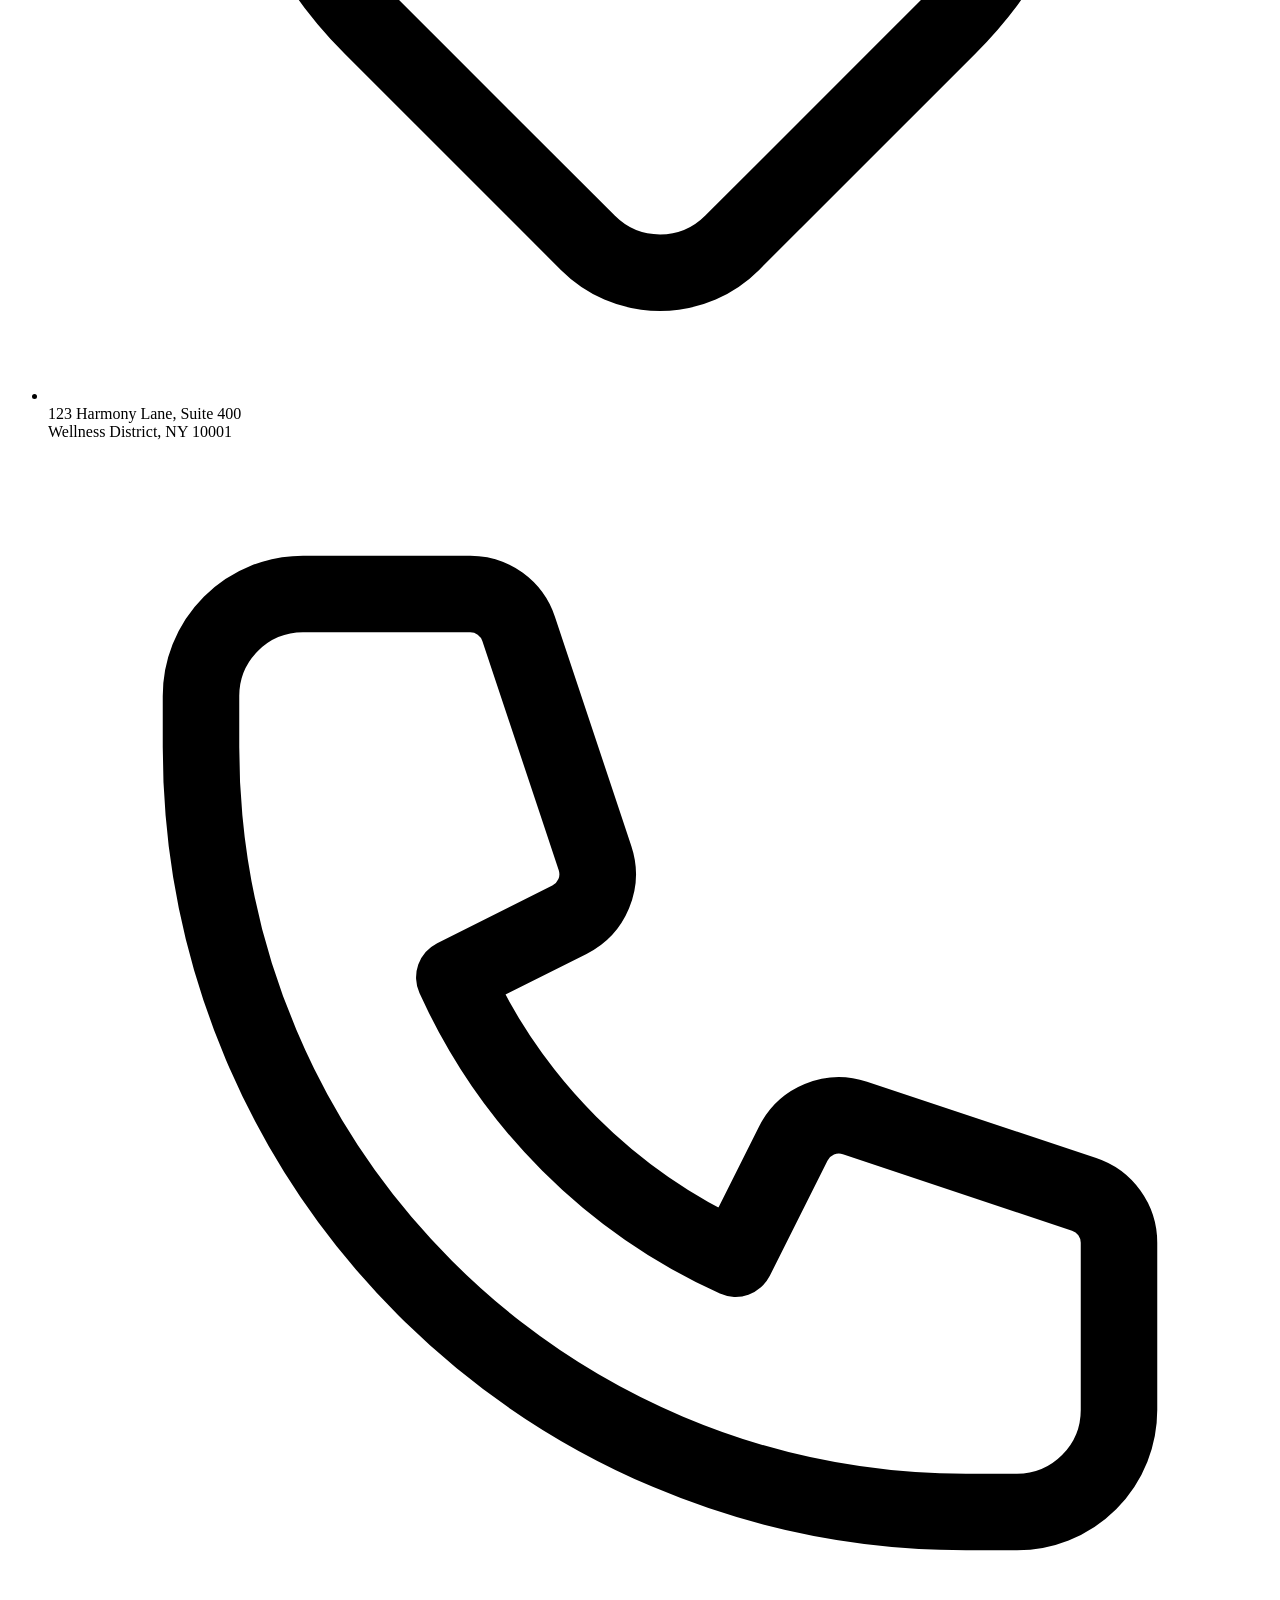
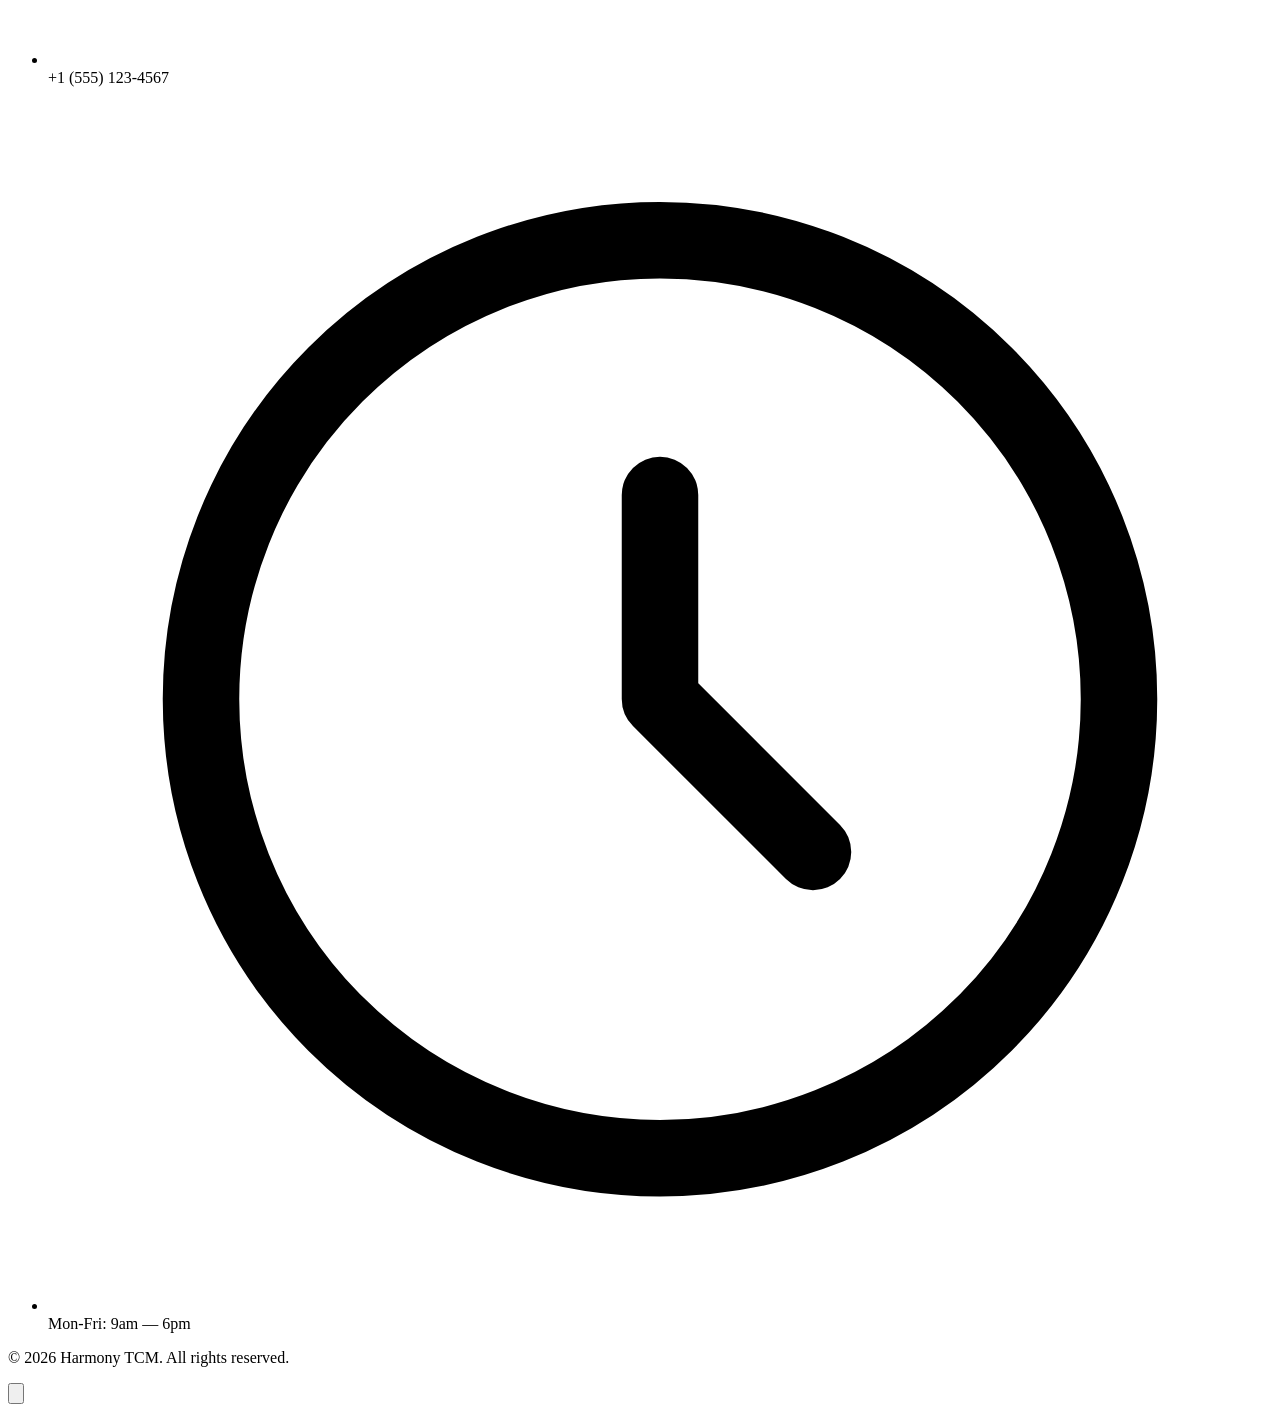
==== commit eb8e9e49: "index" ====
--- a/about.html
+++ b/about.html
@@ -74,7 +74,7 @@
                         alt="Harmony TCM Logo">
                     <span class="font-display font-semibold text-2xl tracking-wide whitespace-nowrap">Harmony TCM</span>
                 </a>
-                <nav class="hidden xl:flex space-x-6 items-center">
+                <nav class="hidden xl:flex gap-8 items-center">
                     <a href="index.html" class="nav-link">Home</a>
                     <a href="home-2.html" class="nav-link">Home 2</a>
                     <a href="about.html" class="nav-link active">About</a>
@@ -82,7 +82,7 @@
                     <a href="blog.html" class="nav-link">Blog</a>
                     <a href="contact.html" class="nav-link">Contact</a>
                     <a href="dashboard.html" class="nav-link">Dashboard</a>
-                                          <div class="flex items-center gap-2 border-l border-gray-300 dark:border-gray-700 pl-6 ml-2">
+                                          <div class="flex items-center gap-2">
                           <button id="theme-toggle" class="theme-toggle w-10 h-10 flex items-center justify-center bg-gray-50 dark:bg-gray-800 border border-gray-200 dark:border-gray-700 rounded-full hover:bg-gray-200 dark:hover:bg-gray-700 transition-colors"
                               aria-label="Toggle Theme">
                               <svg class="w-5 h-5 dark:hidden" fill="none" stroke="currentColor" viewBox="0 0 24 24">
@@ -307,9 +307,9 @@
                             </svg>
                         </a>
                         <a href="#" class="text-gray-400 hover:text-gray-500 transition-colors">
-                            <span class="sr-only">Twitter</span>
+                            <span class="sr-only">X (formerly Twitter)</span>
                             <svg class="h-5 w-5" fill="currentColor" viewBox="0 0 24 24">
-                                <path d="M23.953 4.57a10 10 0 01-2.825.775 4.958 4.958 0 002.163-2.723c-.951.555-2.005.959-3.127 1.184a4.92 4.92 0 00-8.384 4.482C7.69 8.095 4.067 6.13 1.64 3.162a4.822 4.822 0 00-.666 2.475c0 1.71.87 3.213 2.188 4.096a4.904 4.904 0 01-2.228-.616v.06a4.923 4.923 0 003.946 4.827 4.996 4.996 0 01-2.212.085 4.936 4.936 0 004.604 3.417 9.867 9.867 0 01-6.102 2.105c-.39 0-.779-.023-1.17-.067a13.995 13.995 0 007.557 2.209c9.053 0 13.998-7.496 13.998-13.985 0-.21 0-.42-.015-.63A9.935 9.935 0 0024 4.59z" />
+                                <path d="M18.244 2.25h3.308l-7.227 8.26 8.502 11.24H16.17l-5.214-6.817L4.99 21.75H1.68l7.73-8.835L1.254 2.25H8.08l4.713 6.231zm-1.161 17.52h1.833L7.084 4.126H5.117z" />
                             </svg>
                         </a>
                     </div>
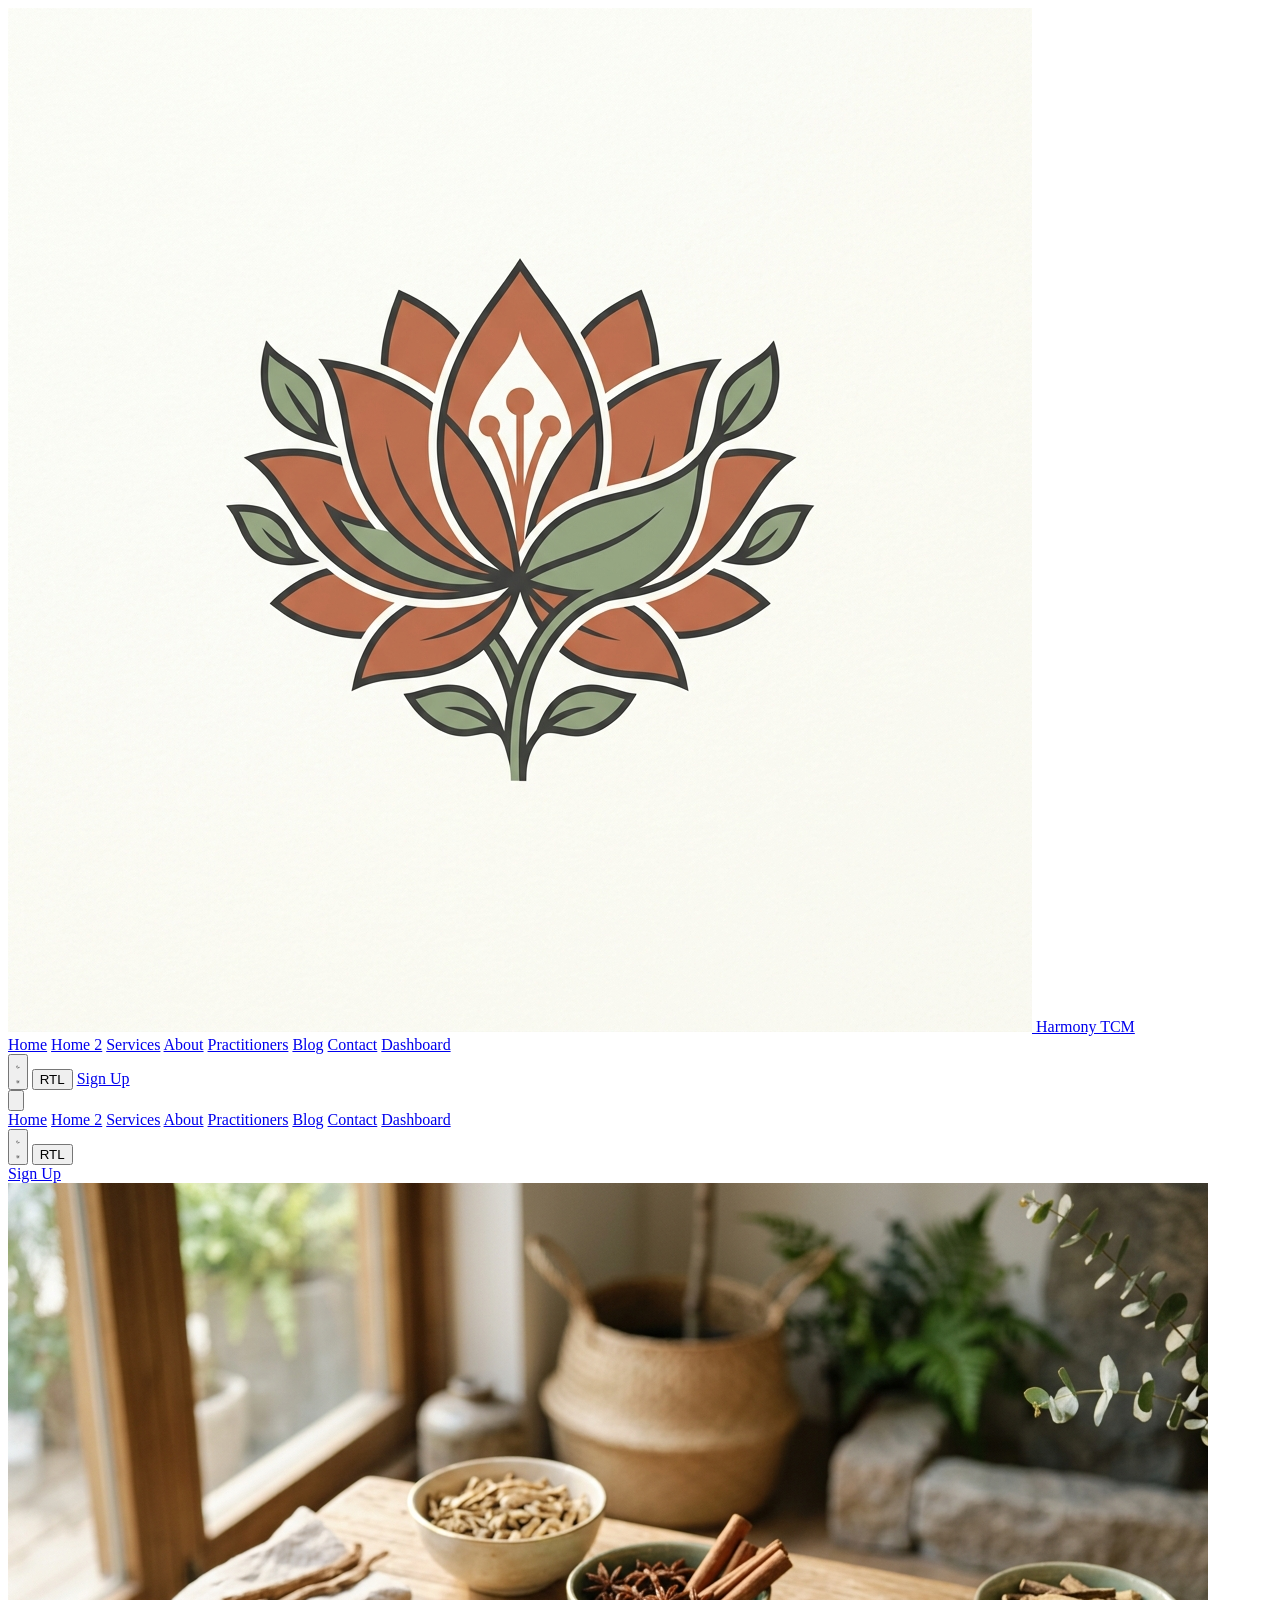
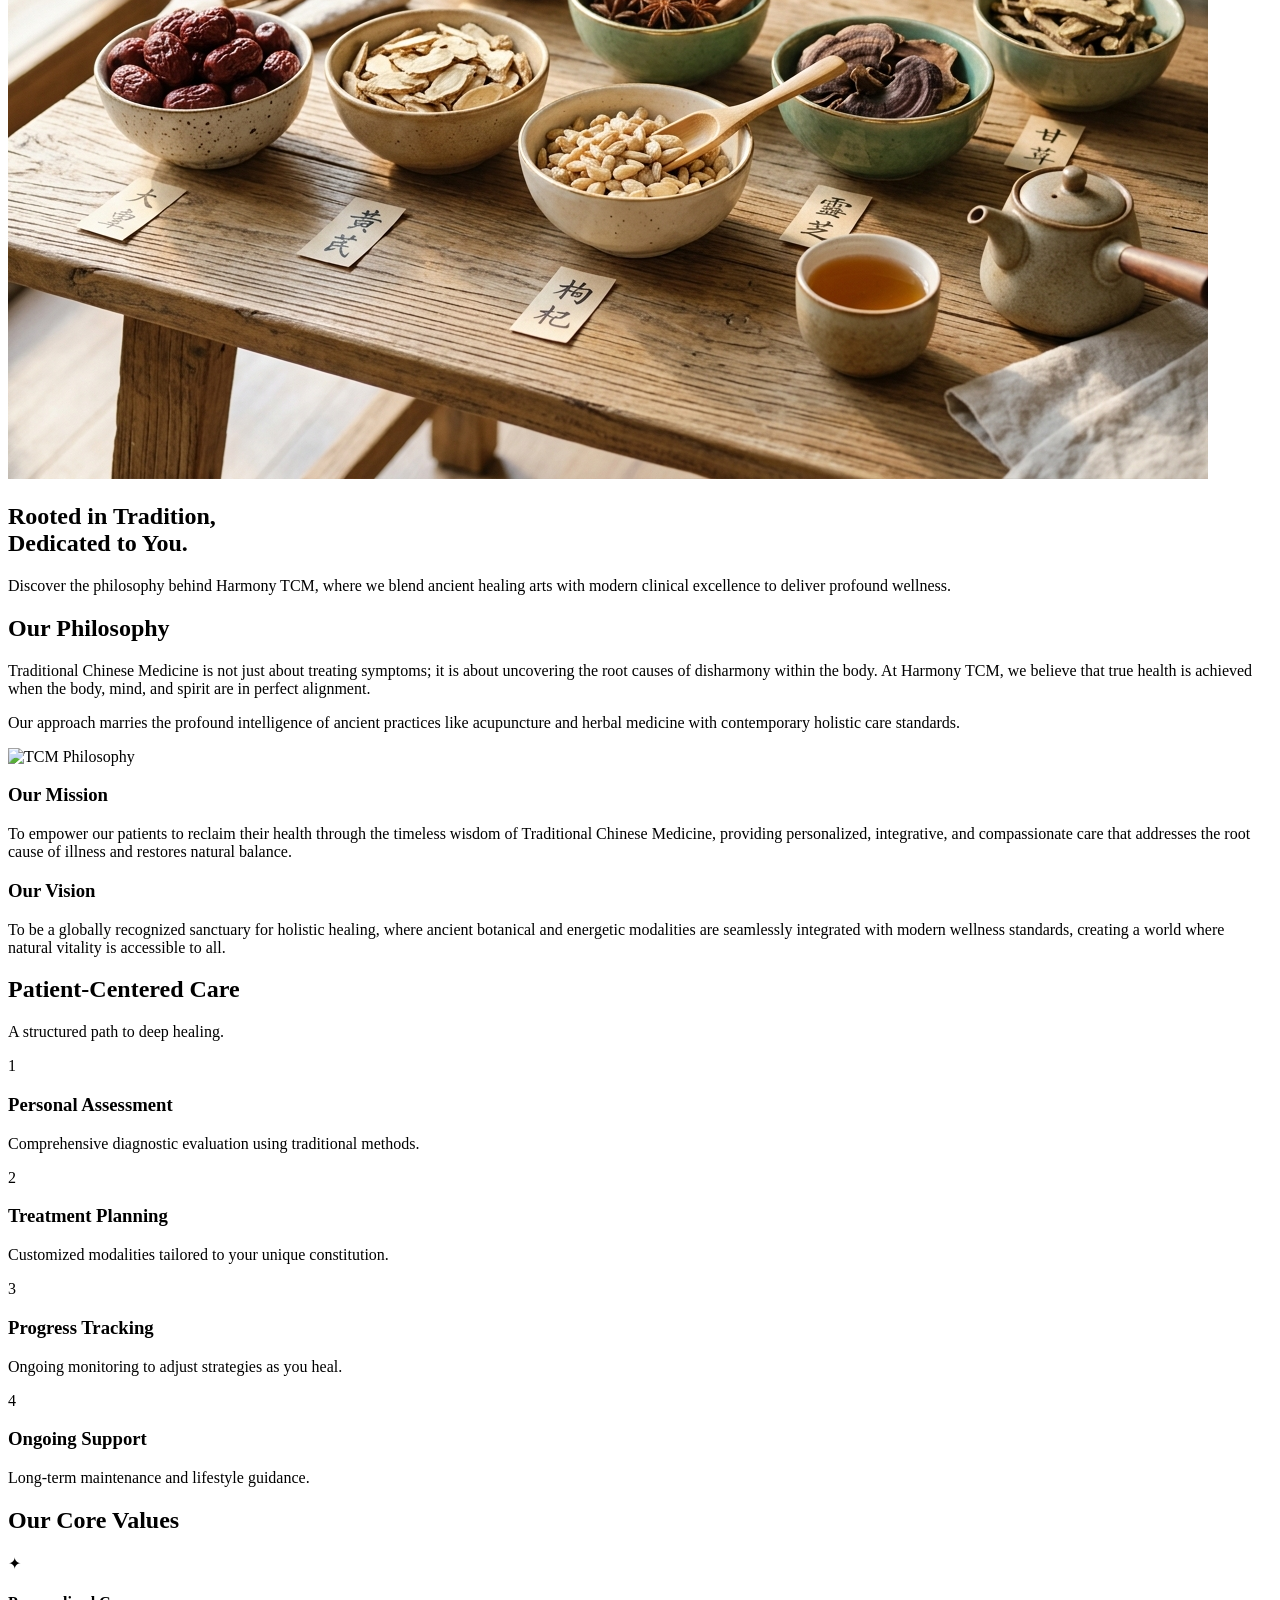
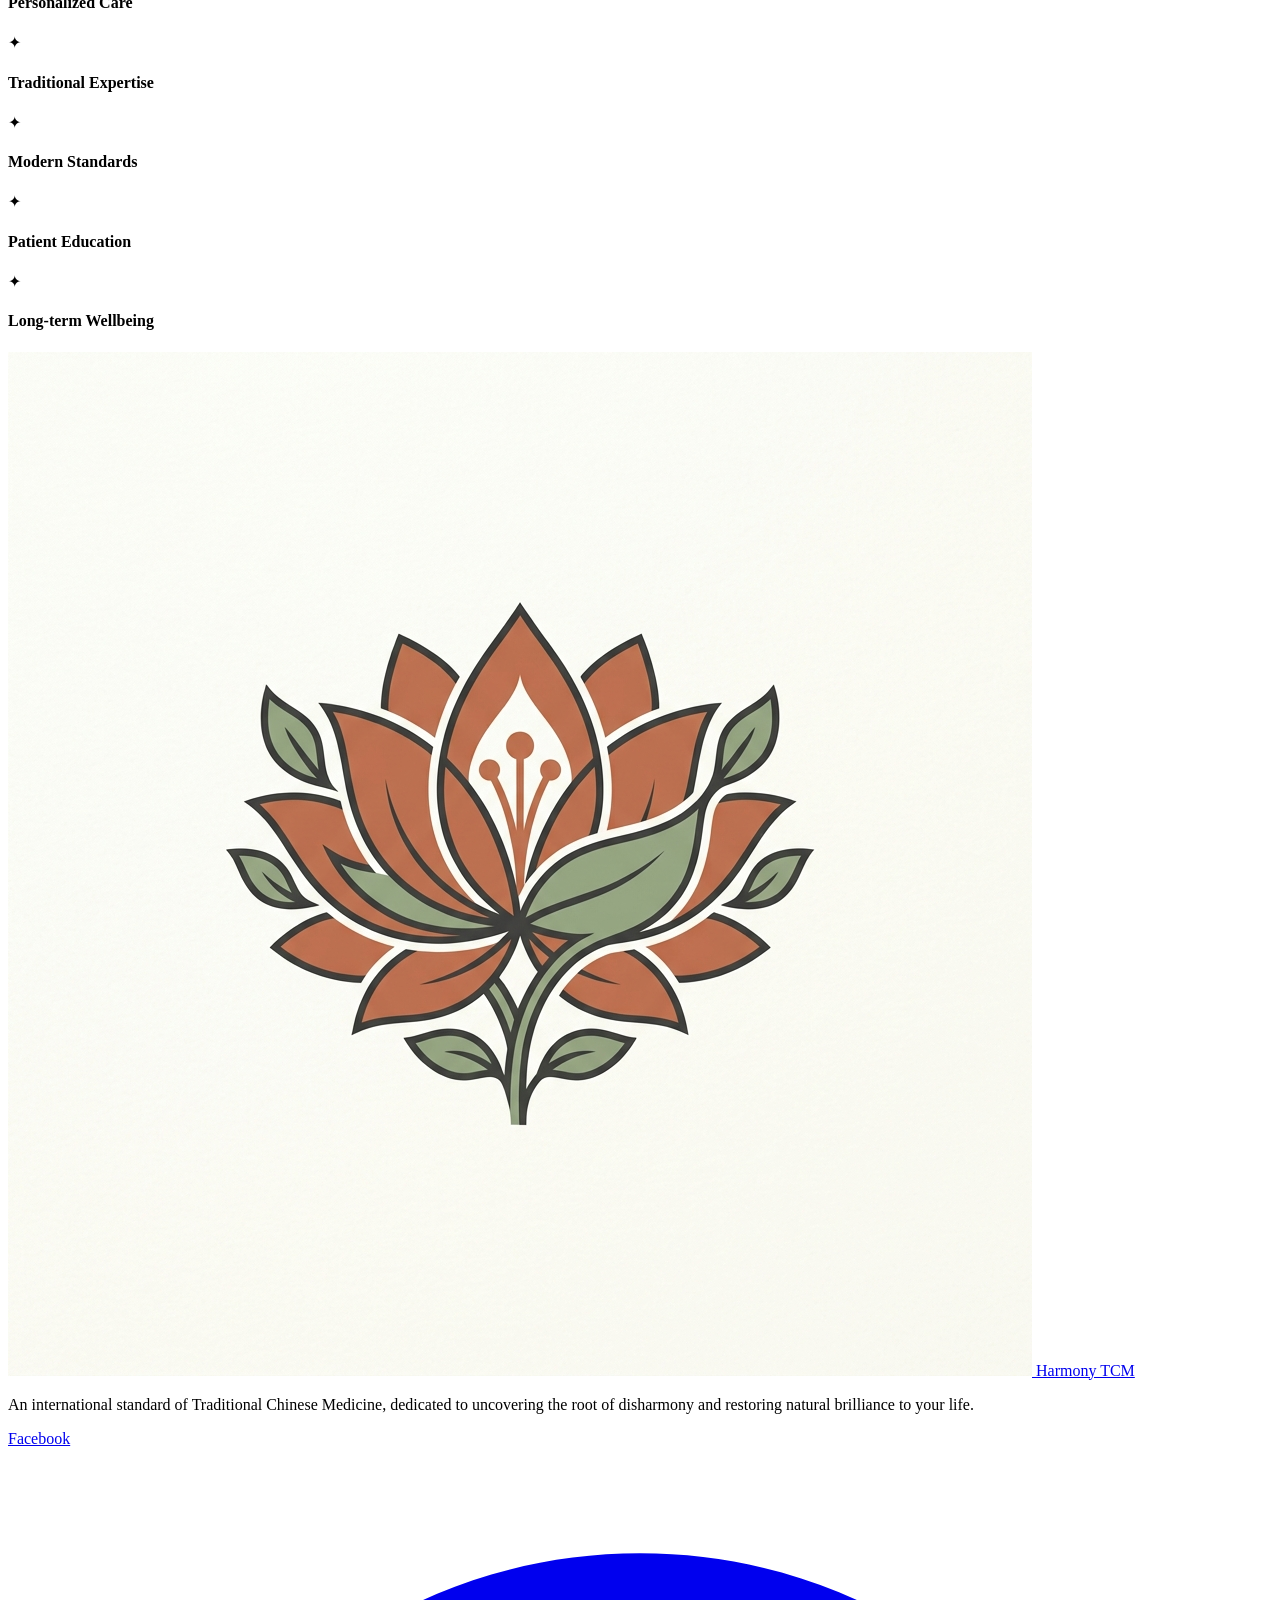
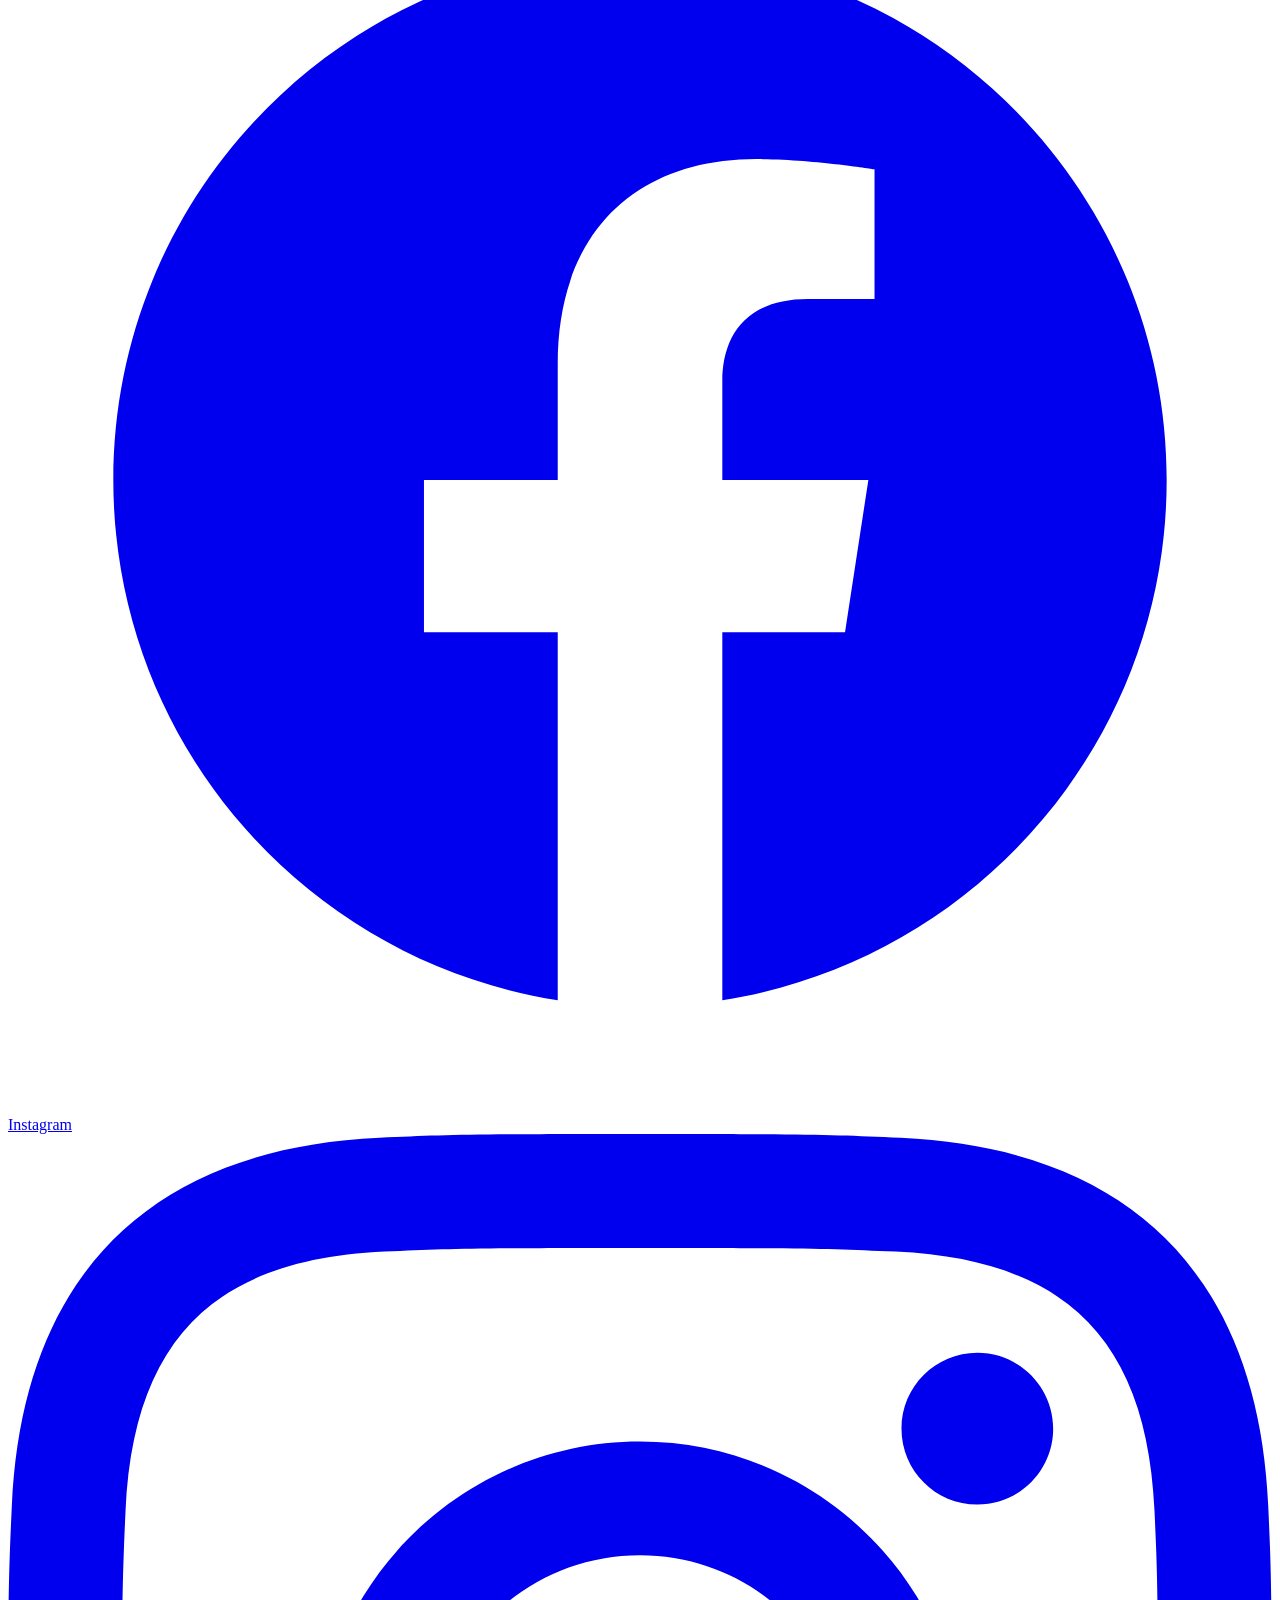
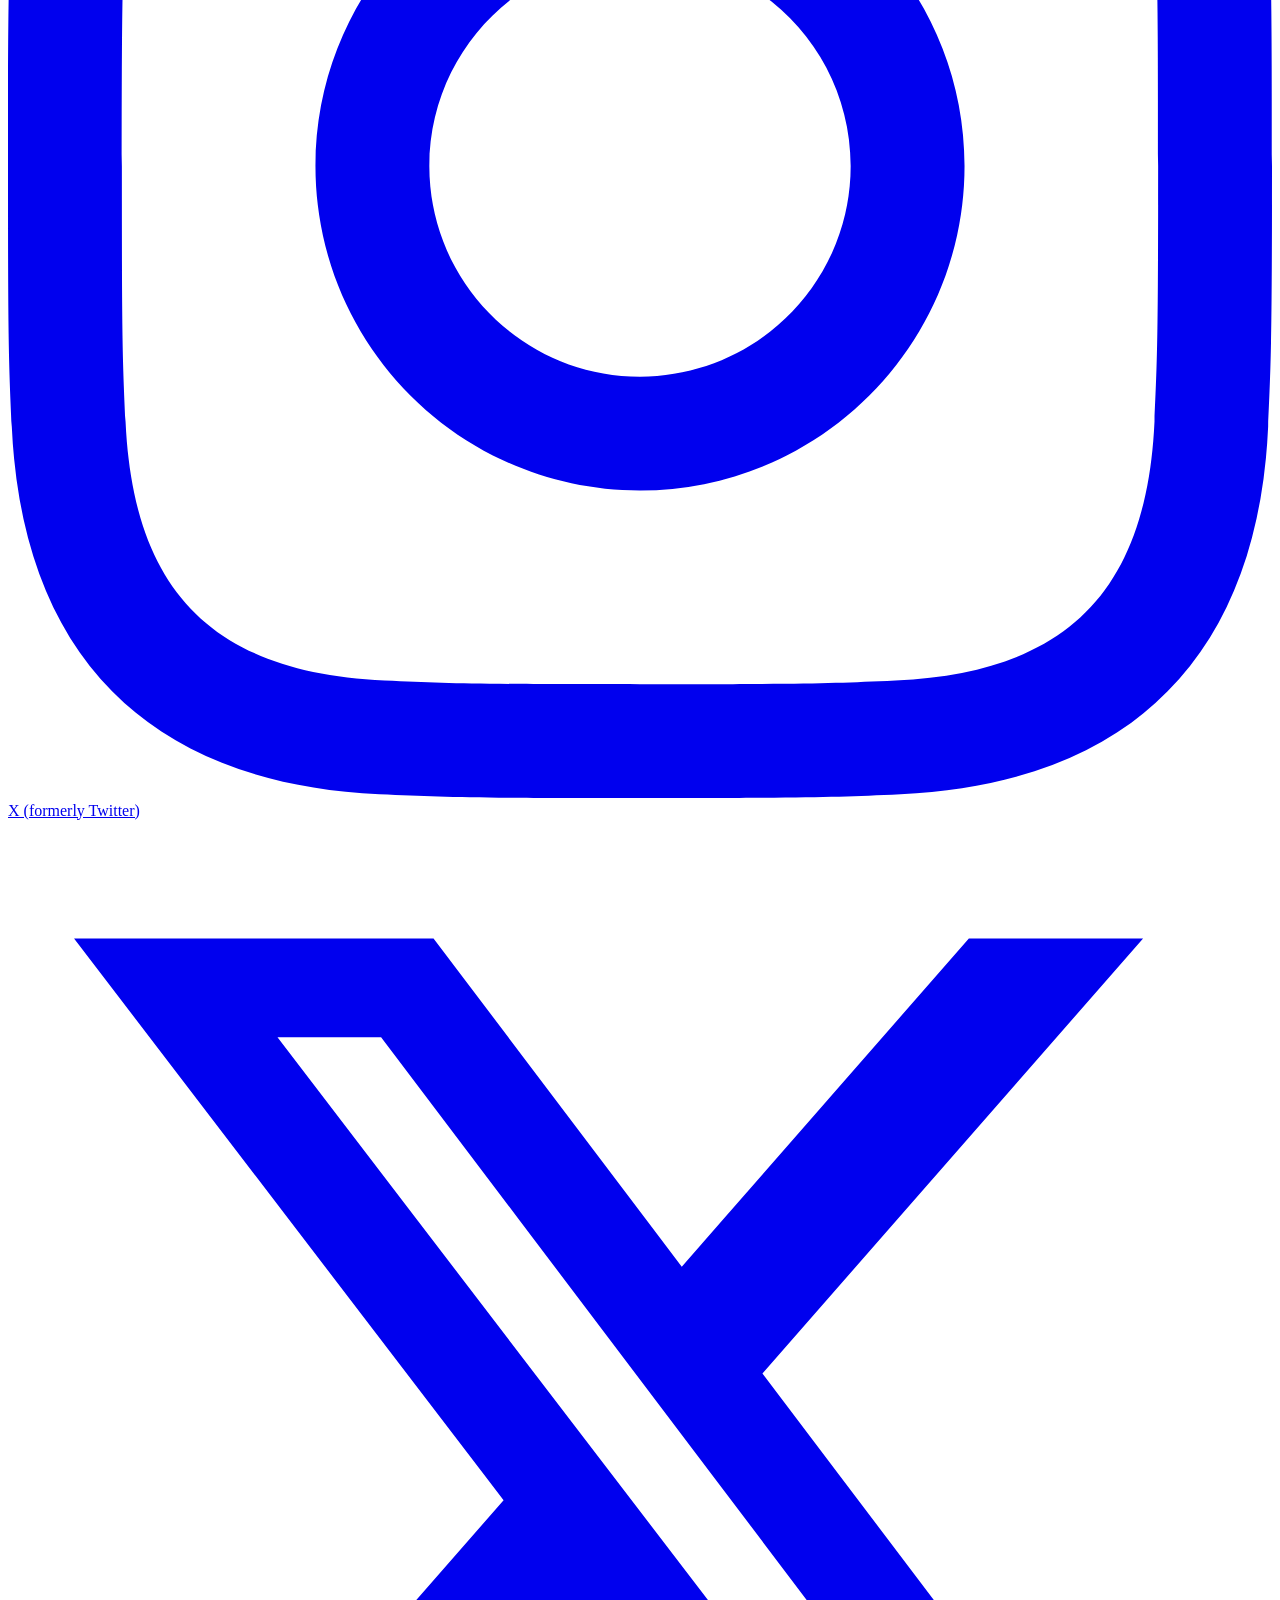
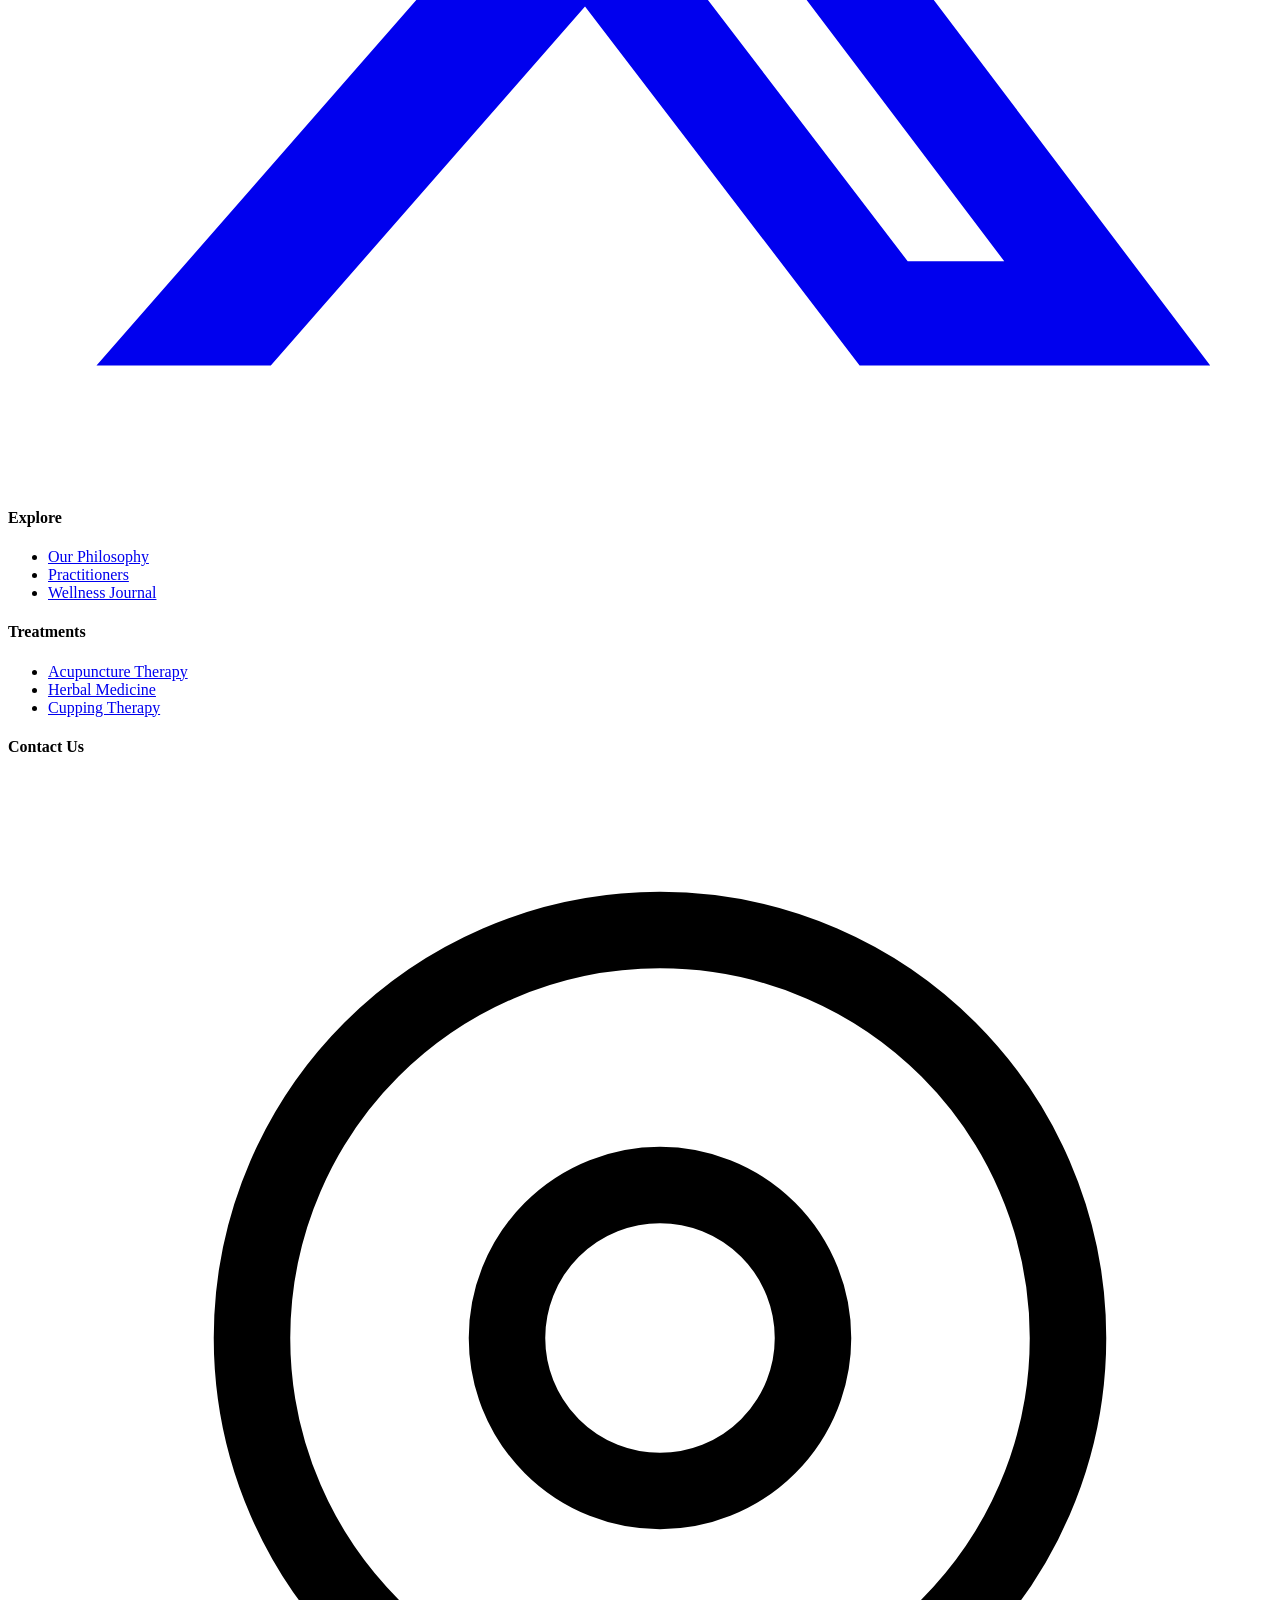
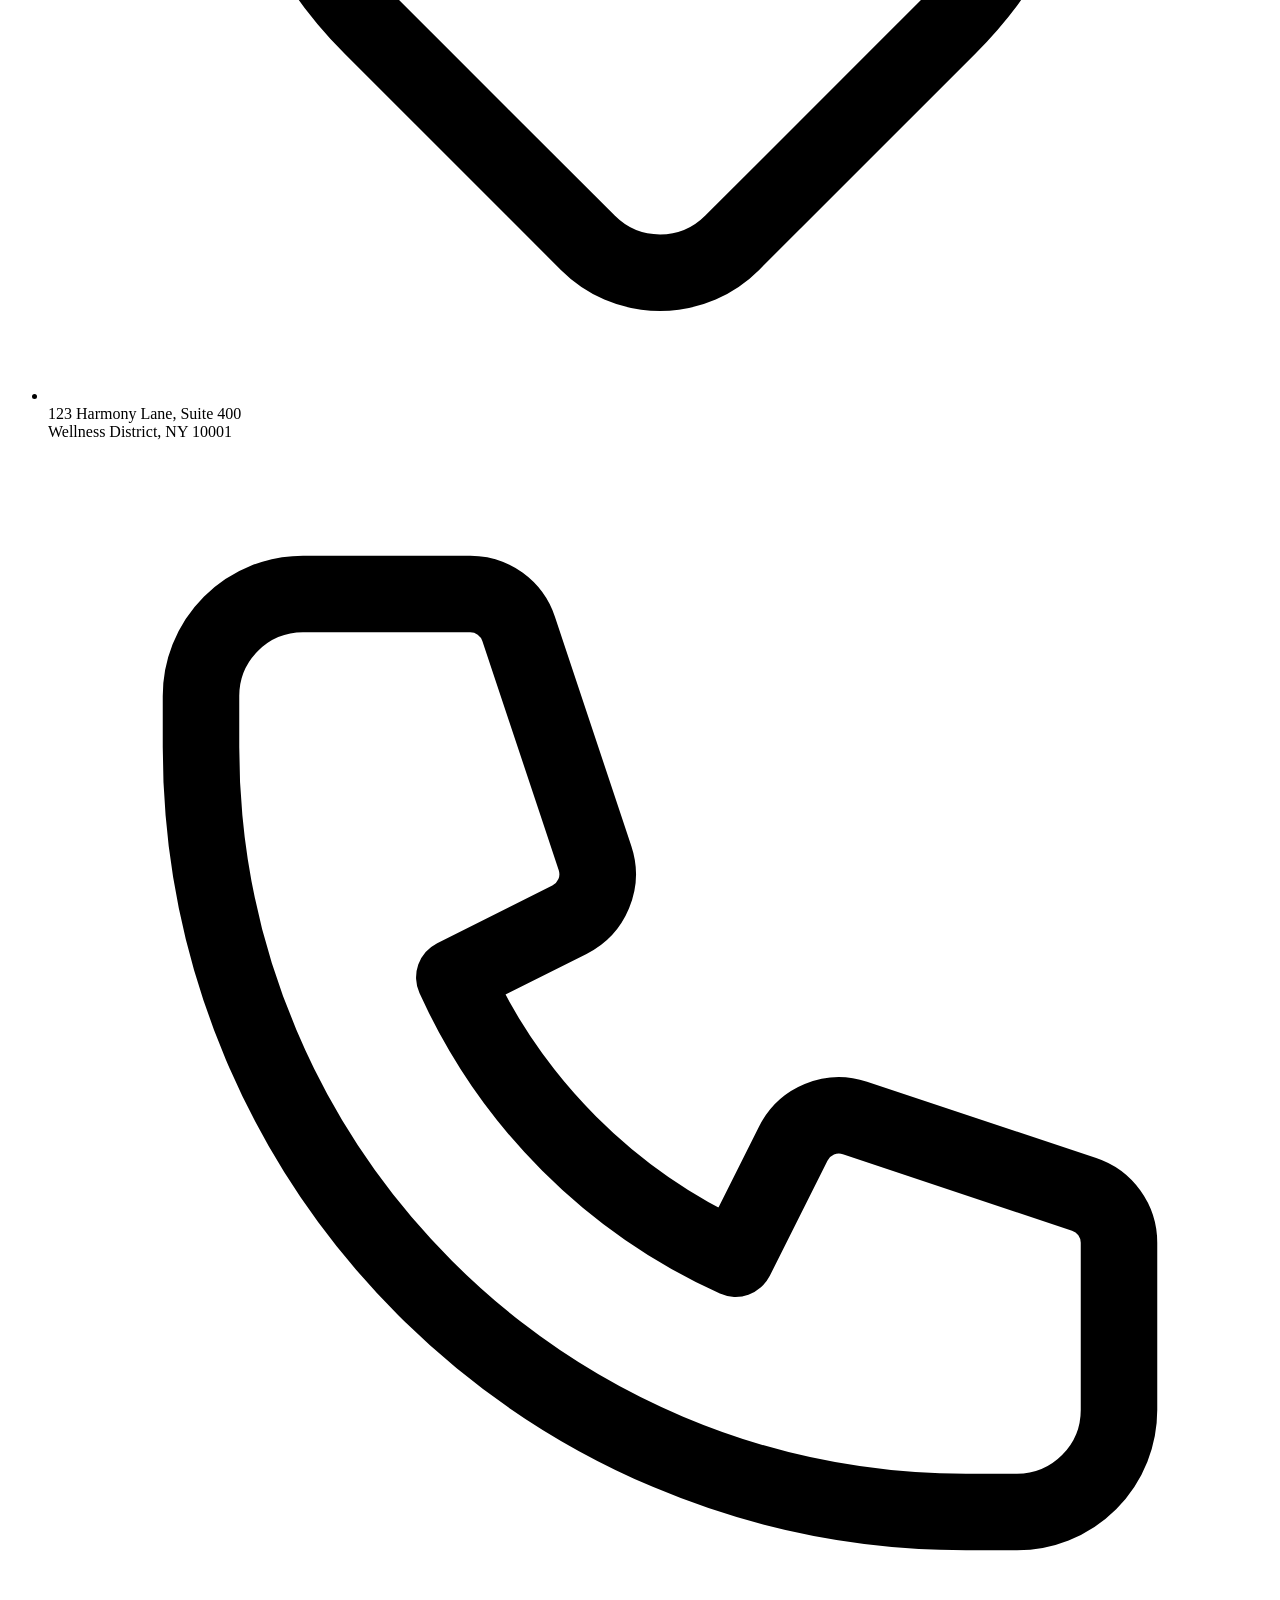
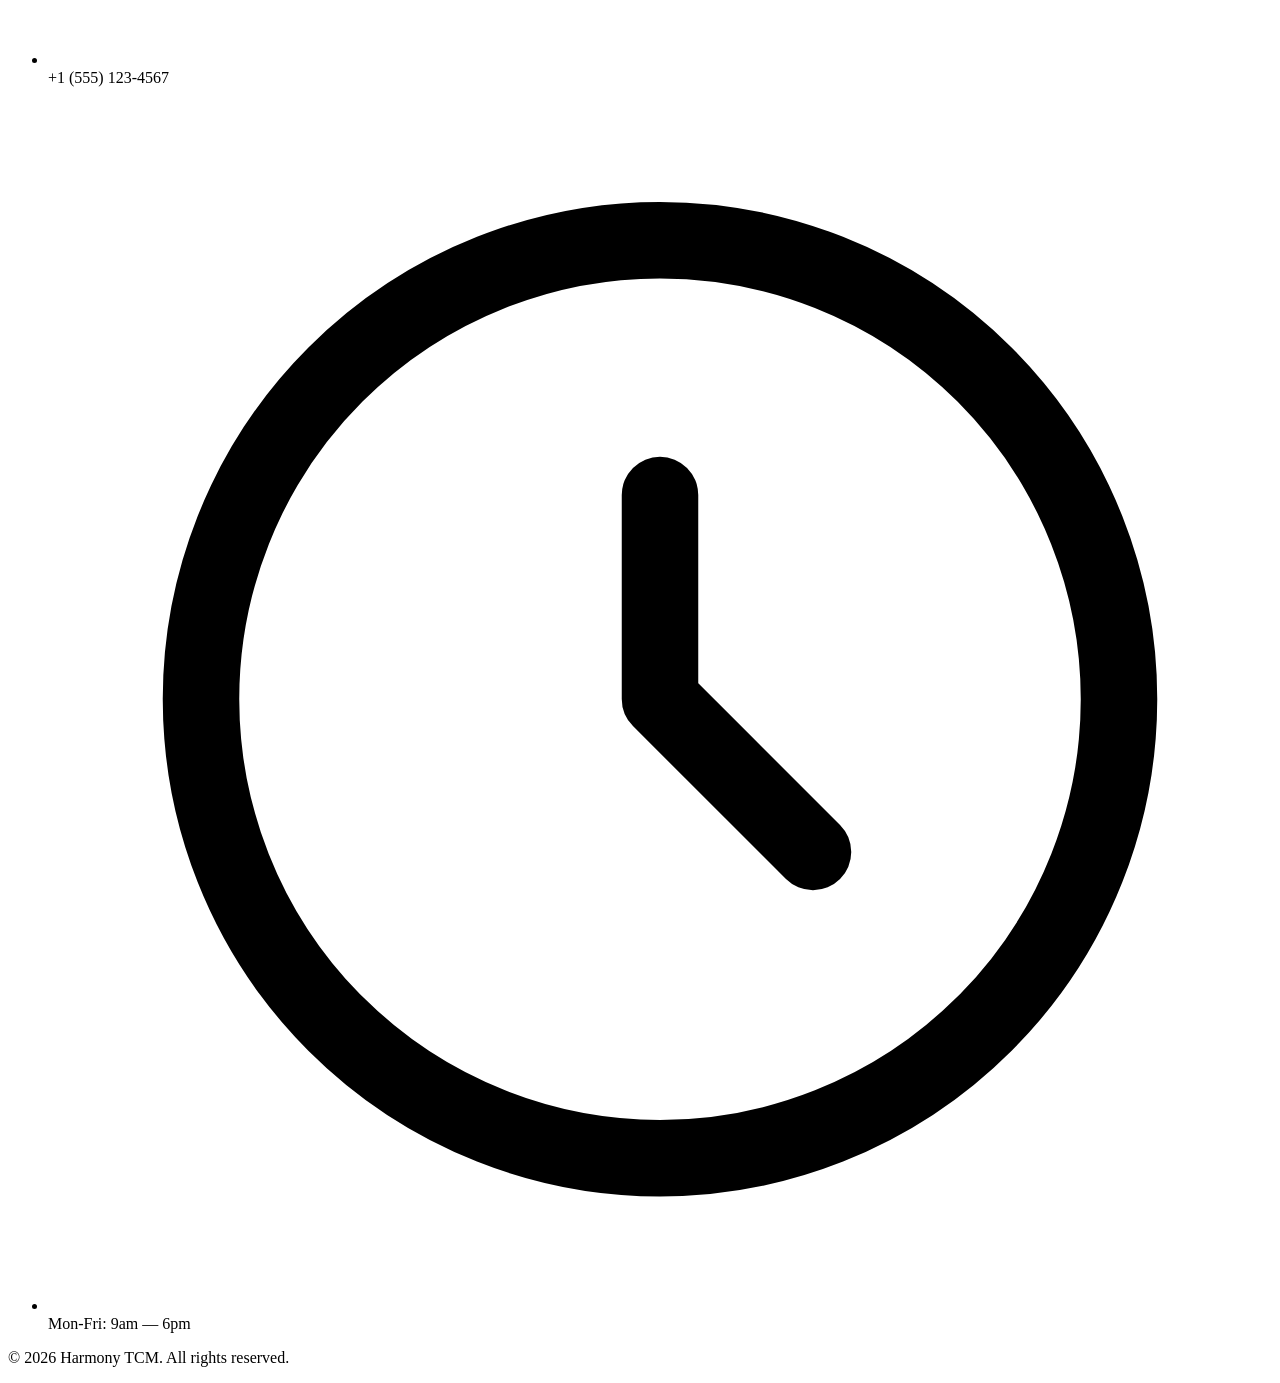
==== commit 3ac7002f: "index" ====
--- a/about.html
+++ b/about.html
@@ -74,9 +74,10 @@
                         alt="Harmony TCM Logo">
                     <span class="font-display font-semibold text-2xl tracking-wide whitespace-nowrap">Harmony TCM</span>
                 </a>
-                <nav class="hidden xl:flex gap-8 items-center">
+                <nav class="hidden xl:flex gap-7 items-center">
                     <a href="index.html" class="nav-link">Home</a>
                     <a href="home-2.html" class="nav-link">Home 2</a>
+                    <a href="services.html" class="nav-link">Services</a>
                     <a href="about.html" class="nav-link active">About</a>
                     <a href="practitioners.html" class="nav-link">Practitioners</a>
                     <a href="blog.html" class="nav-link">Blog</a>
@@ -120,6 +121,8 @@
                 <a href="home-2.html"
                     class="block px-3 py-2 rounded-md text-base font-medium text-tcm-charcoal dark:text-tcm-sand hover:text-tcm-terracotta">Home
                     2</a>
+                <a href="services.html"
+                    class="block px-3 py-2 rounded-md text-base font-medium text-tcm-charcoal dark:text-tcm-sand hover:text-tcm-terracotta">Services</a>
                 <a href="about.html"
                     class="block px-3 py-2 rounded-md text-base font-medium text-tcm-terracotta bg-gray-50 dark:bg-gray-800">About</a>
                 <a href="practitioners.html"
@@ -150,12 +153,12 @@
 
     <main class="pt-20">
         <!-- Section 1: Hero -->
-        <section class="relative py-32 overflow-hidden flex items-center justify-center min-h-[50vh]">
+        <section class="relative h-[380px] sm:h-[420px] md:h-[450px] overflow-hidden flex items-center justify-center">
             <div class="absolute inset-0 bg-tcm-charcoal/50 dark:bg-tcm-dark/70 z-10 mix-blend-multiply"></div>
             <img src="images/herbal_medicine_1789907005432.jpg" alt="Clinic Interior"
                 class="absolute inset-0 w-full h-full object-cover">
             <div class="max-w-7xl mx-auto px-4 sm:px-6 lg:px-8 relative z-20 text-center text-white">
-                <h1 class="text-4xl md:text-6xl font-display mb-6">Rooted in Tradition, <br>Dedicated to You.</h1>
+                <h1 class="text-4xl md:text-5xl lg:text-6xl font-display mb-4">Rooted in Tradition, <br>Dedicated to You.</h1>
                 <p class="text-lg md:text-xl font-light text-gray-100 max-w-2xl mx-auto">Discover the
                     philosophy behind Harmony TCM, where we blend ancient healing arts with modern clinical excellence
                     to deliver profound wellness.</p>
--- a/css/style.css
+++ b/css/style.css
@@ -33,3 +33,13 @@
     transform: translateY(0);
   }
 }
+
+/* Brighten paragraph text in dark mode */
+html.dark p.dark\:text-gray-400 {
+  color: #D1D5DB; /* gray-300 */
+}
+
+/* Brighten footer links in dark mode */
+html.dark footer a.text-gray-500 {
+  color: #9CA3AF; /* gray-400 */
+}
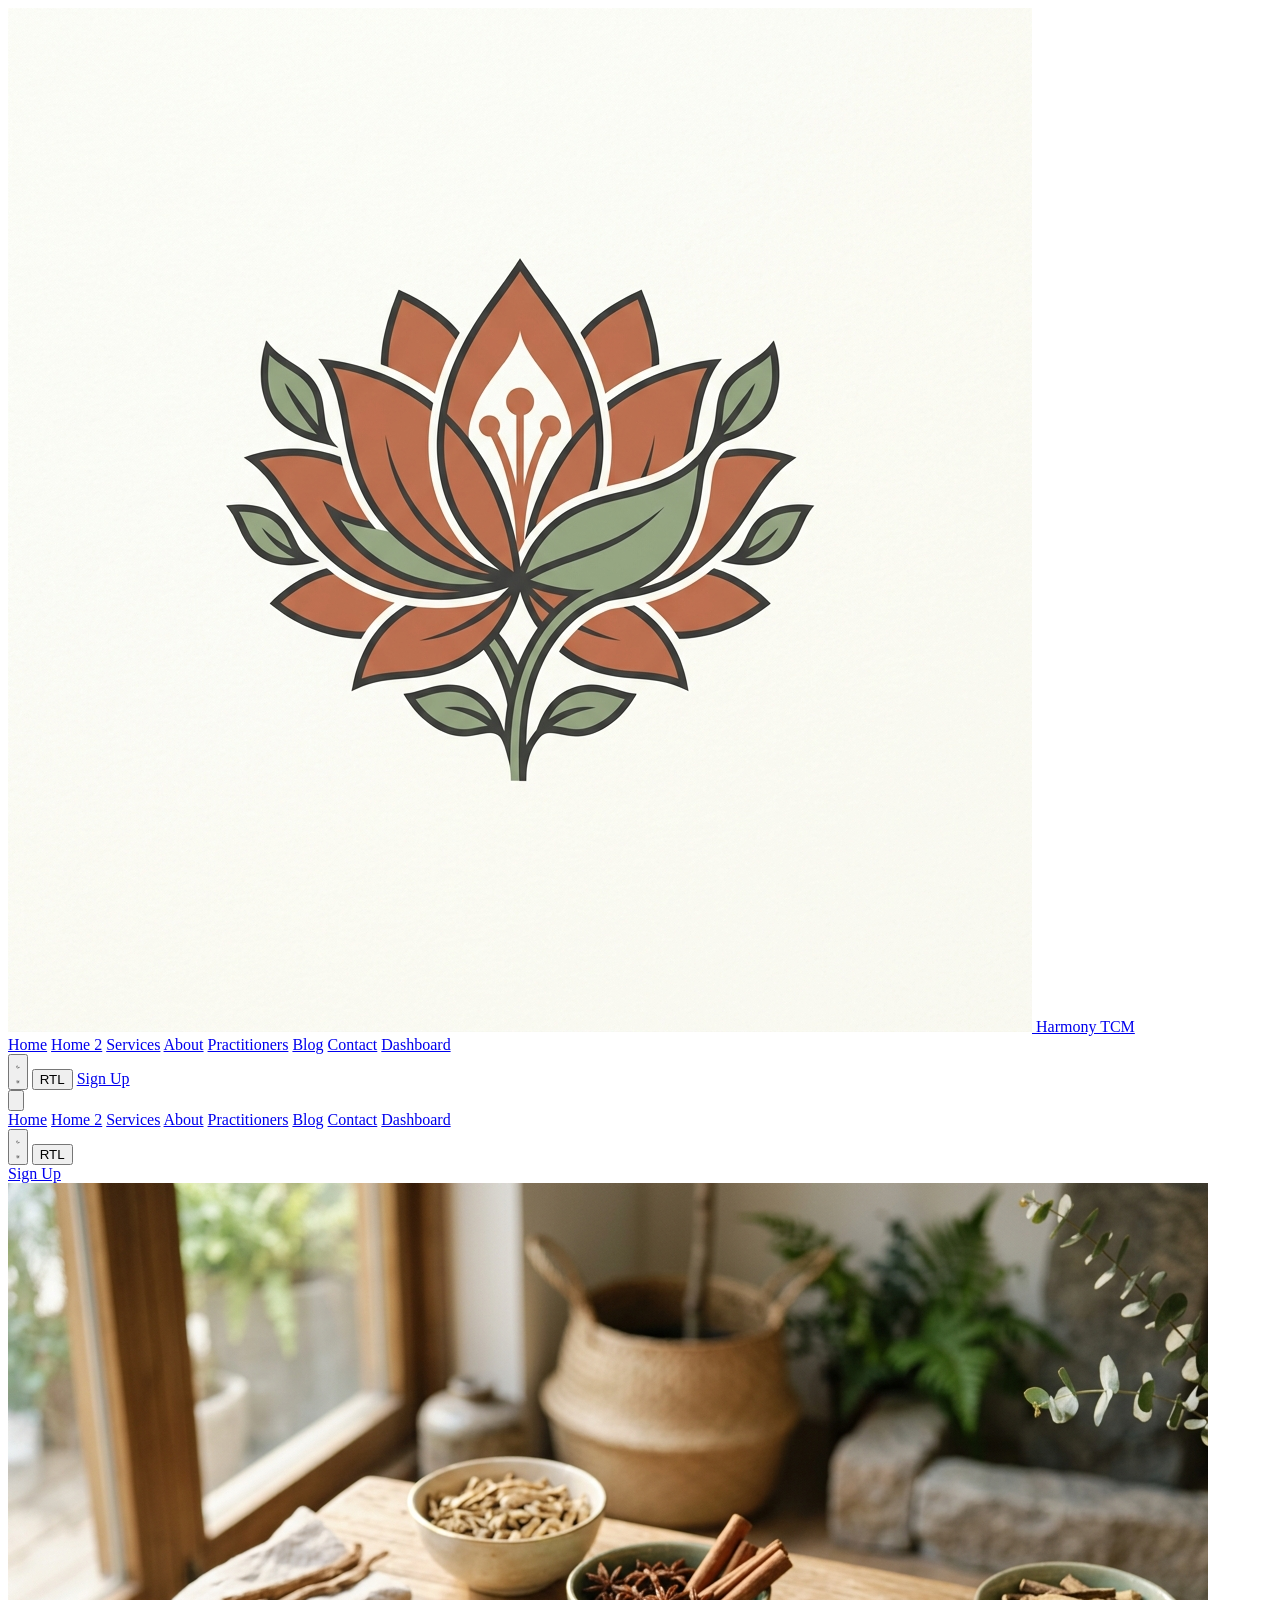
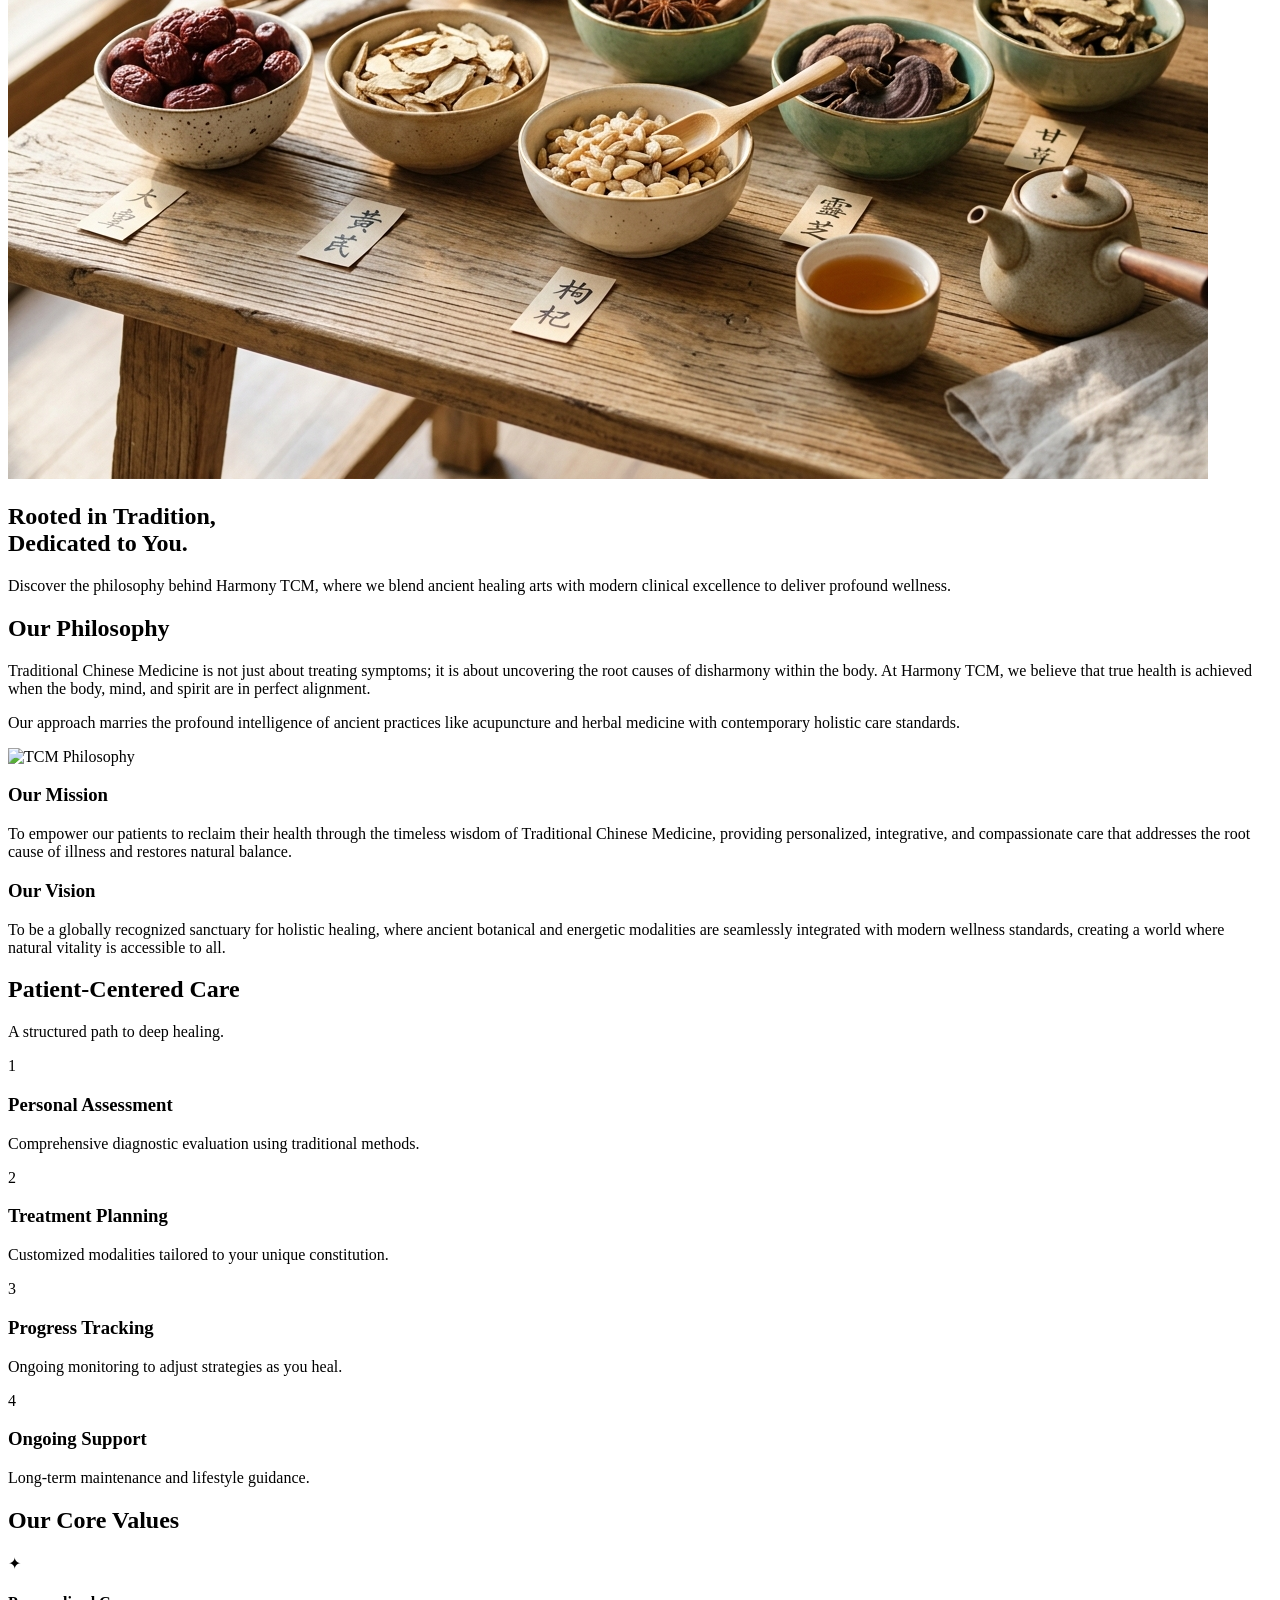
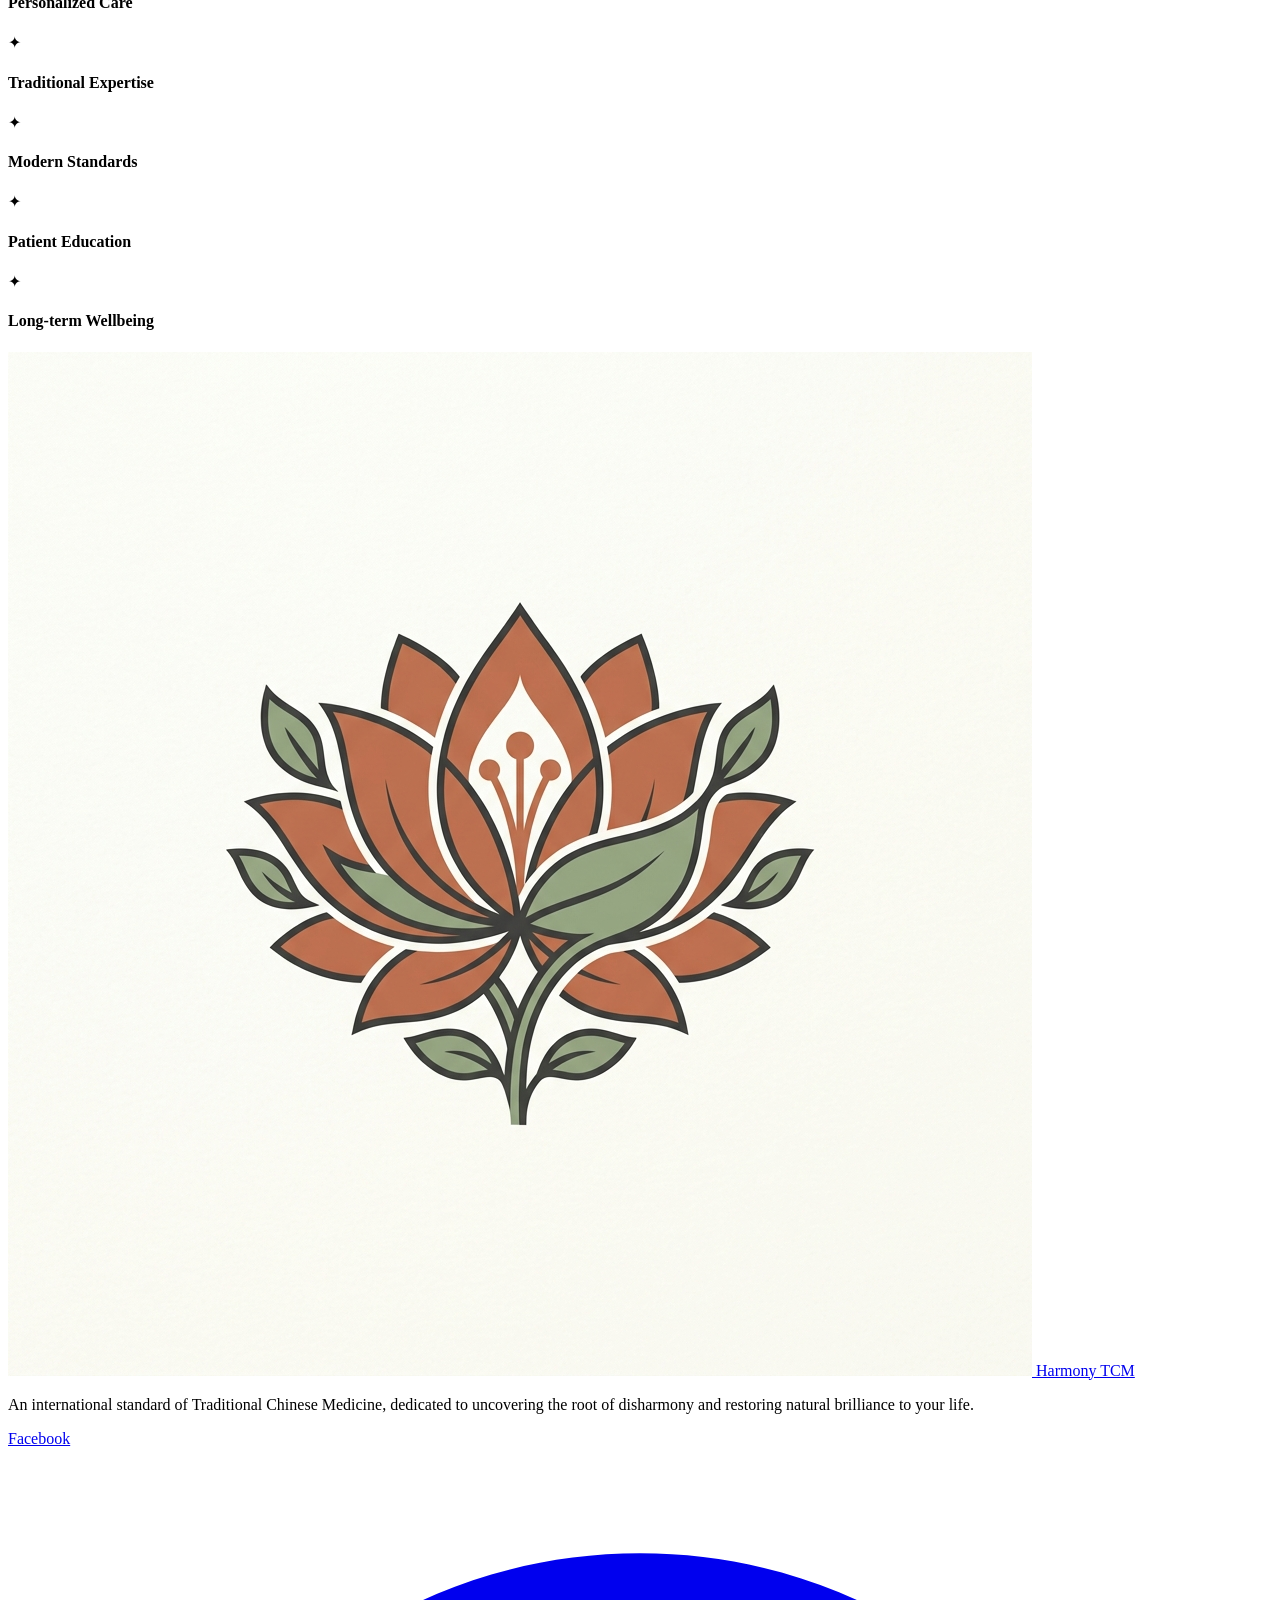
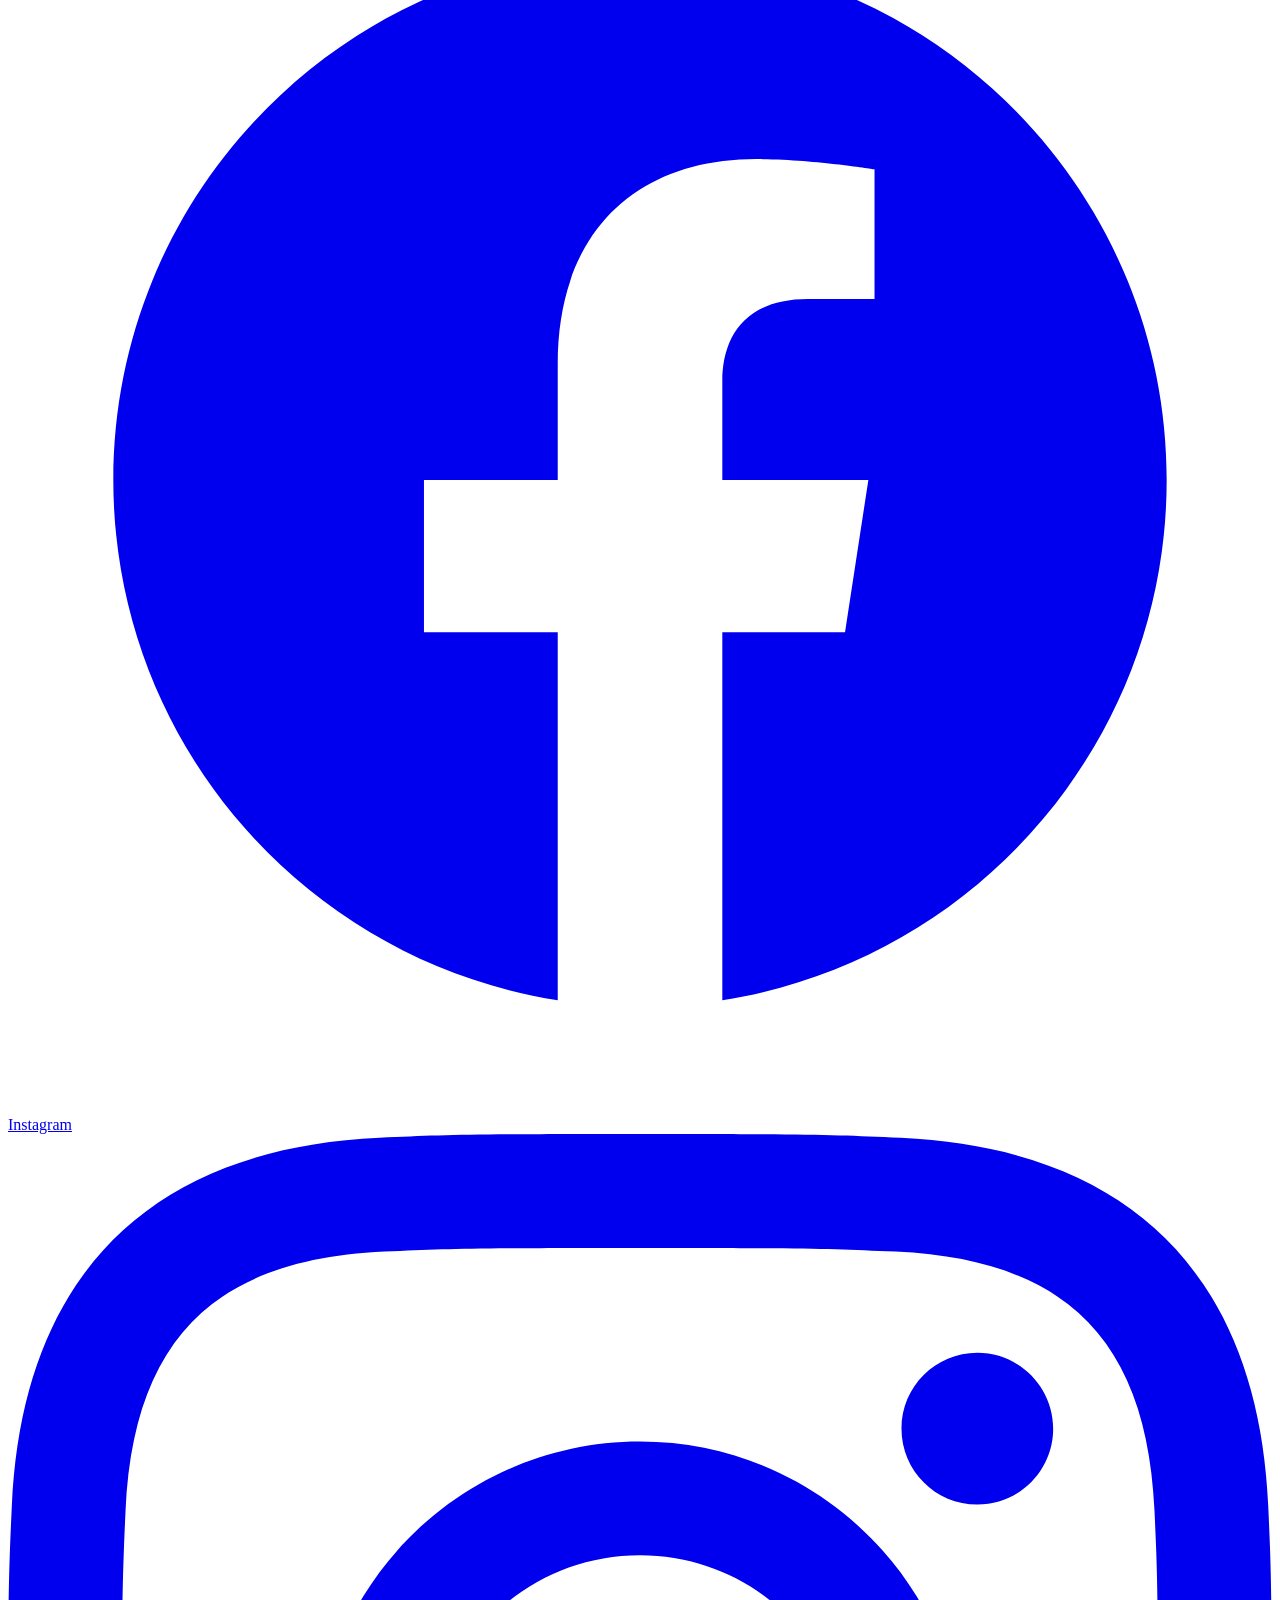
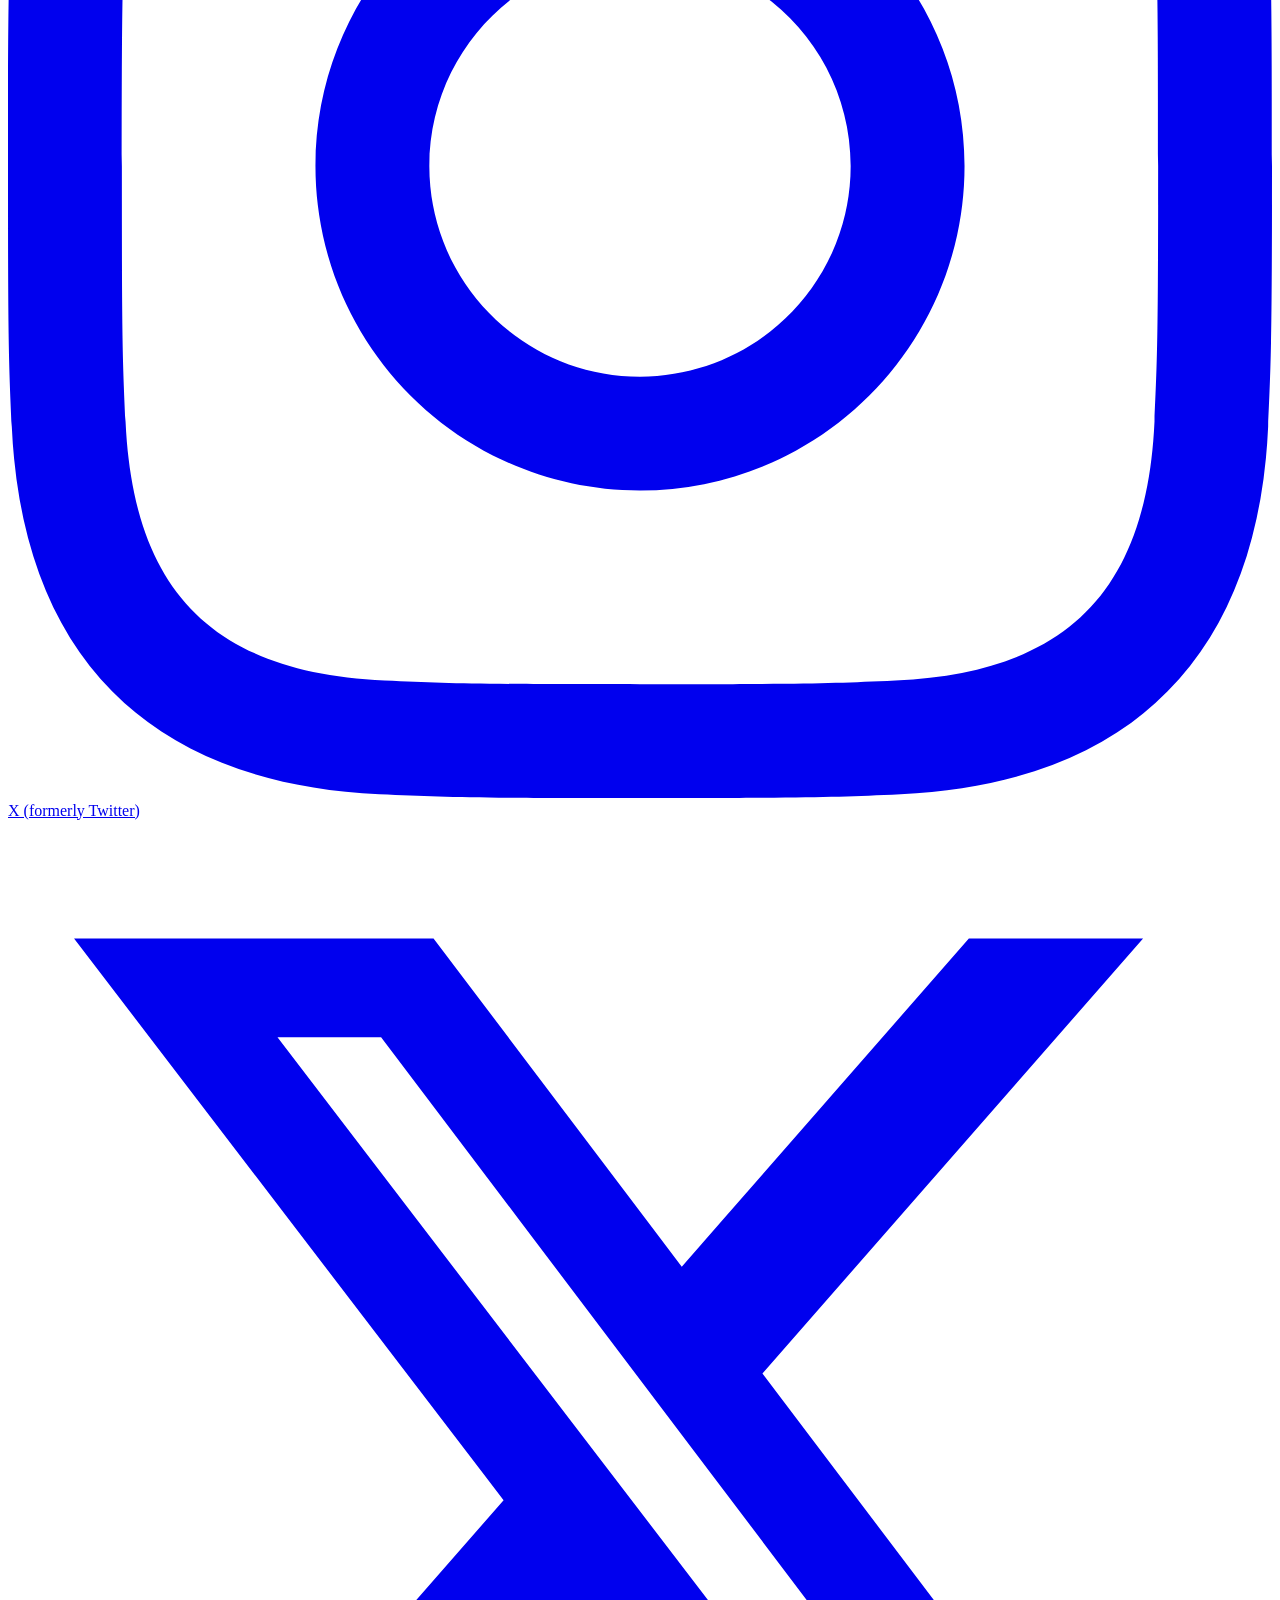
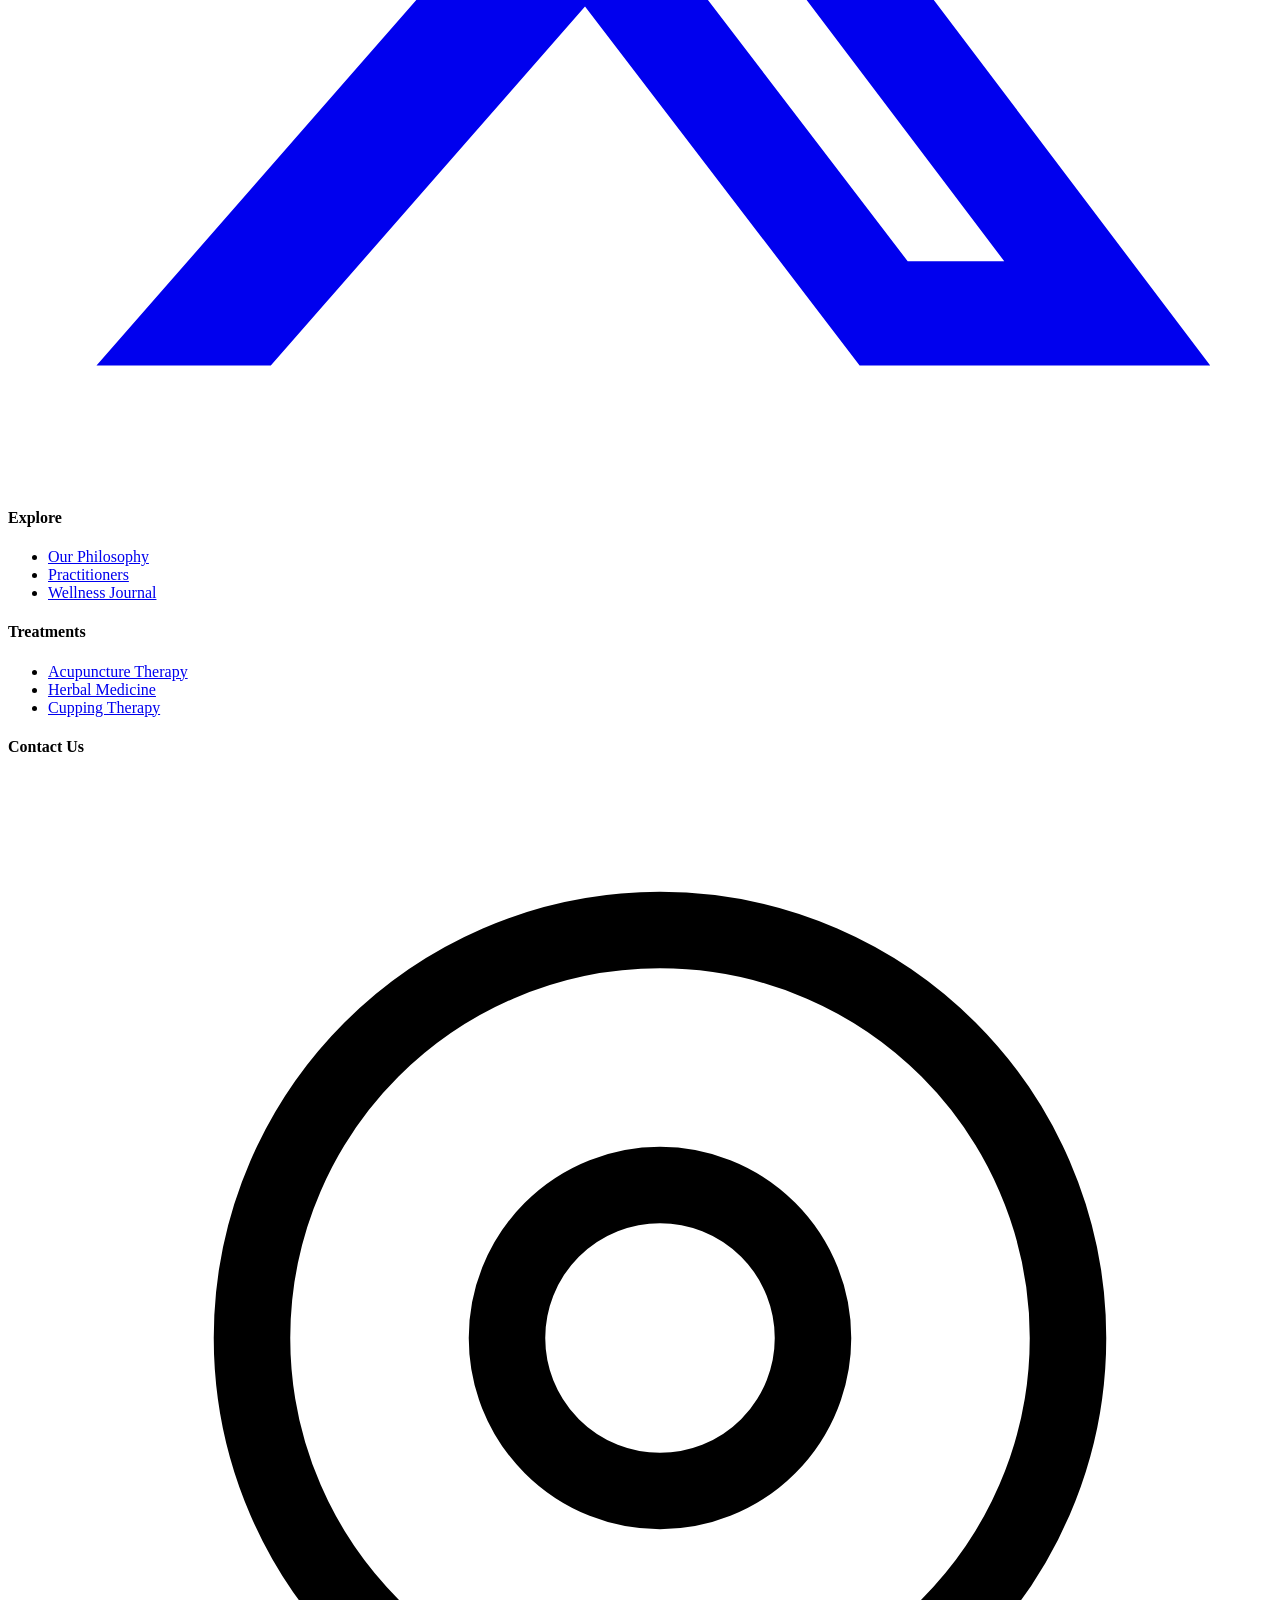
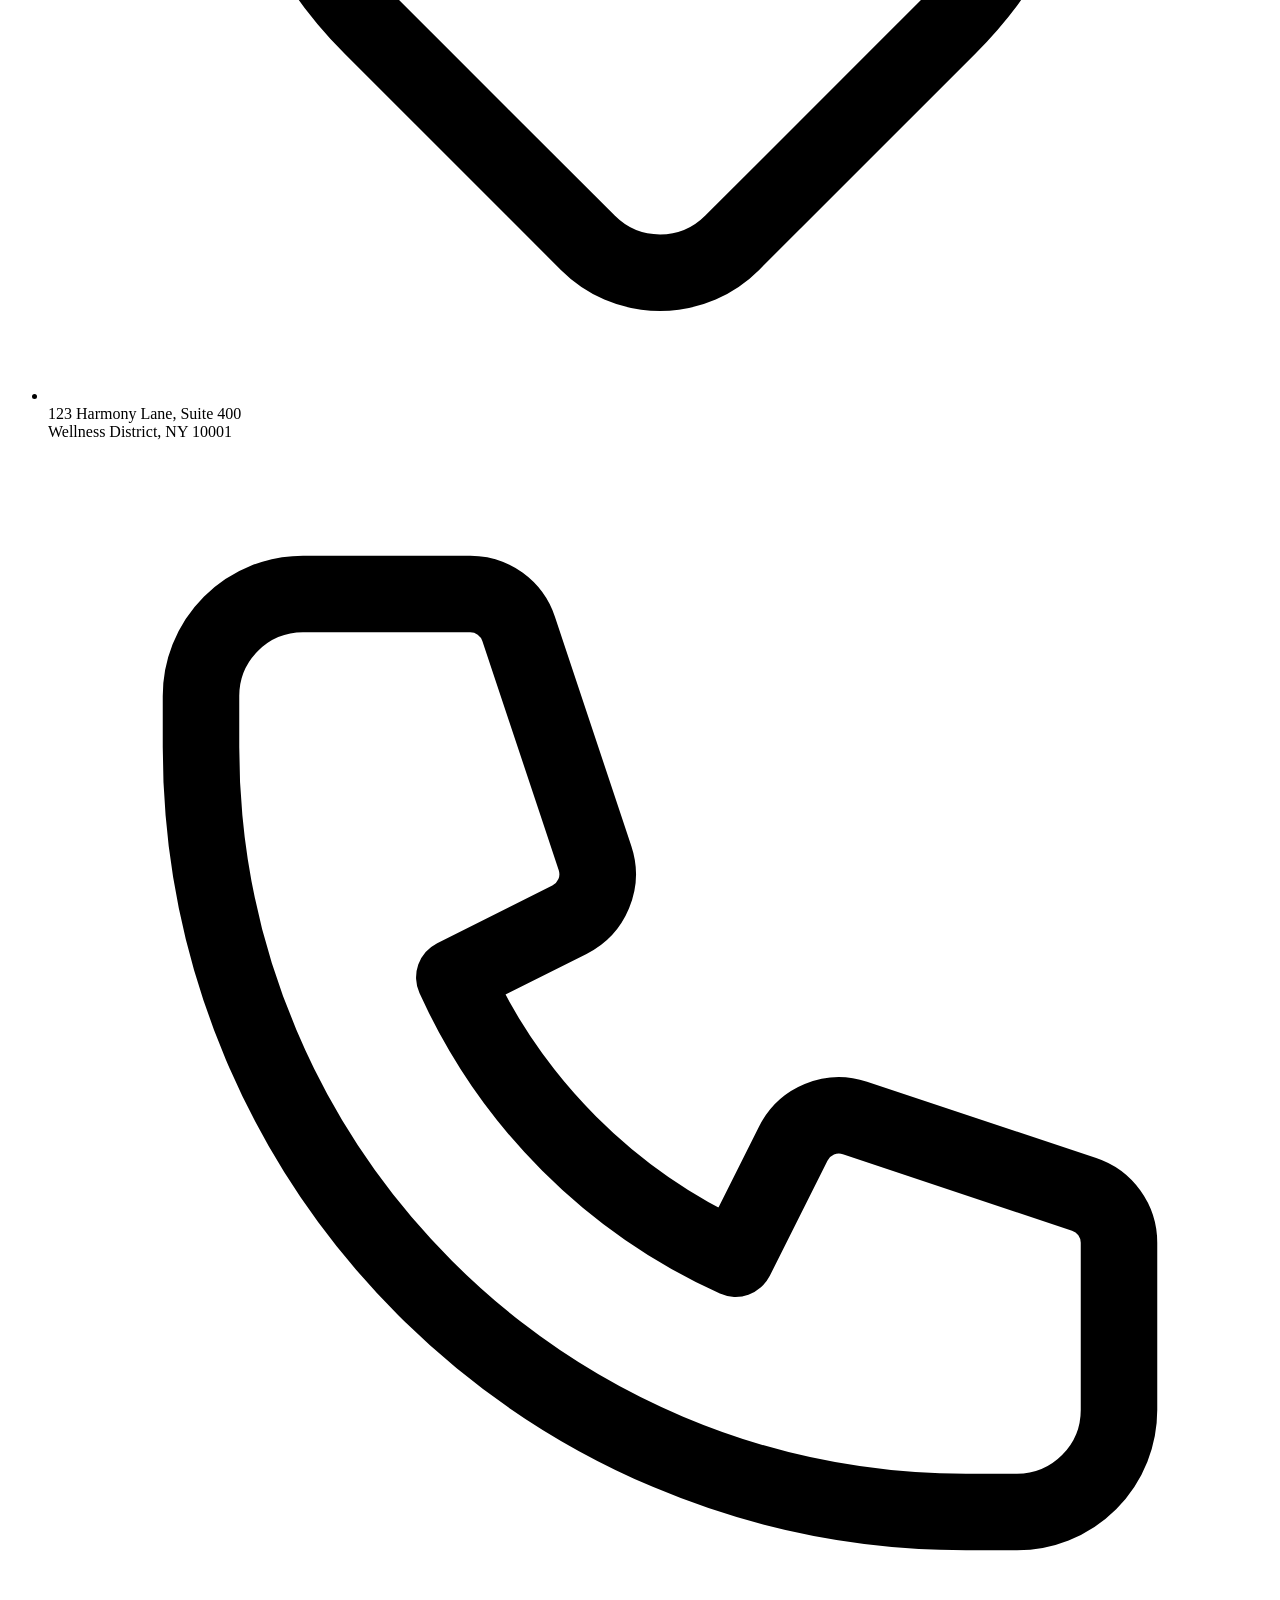
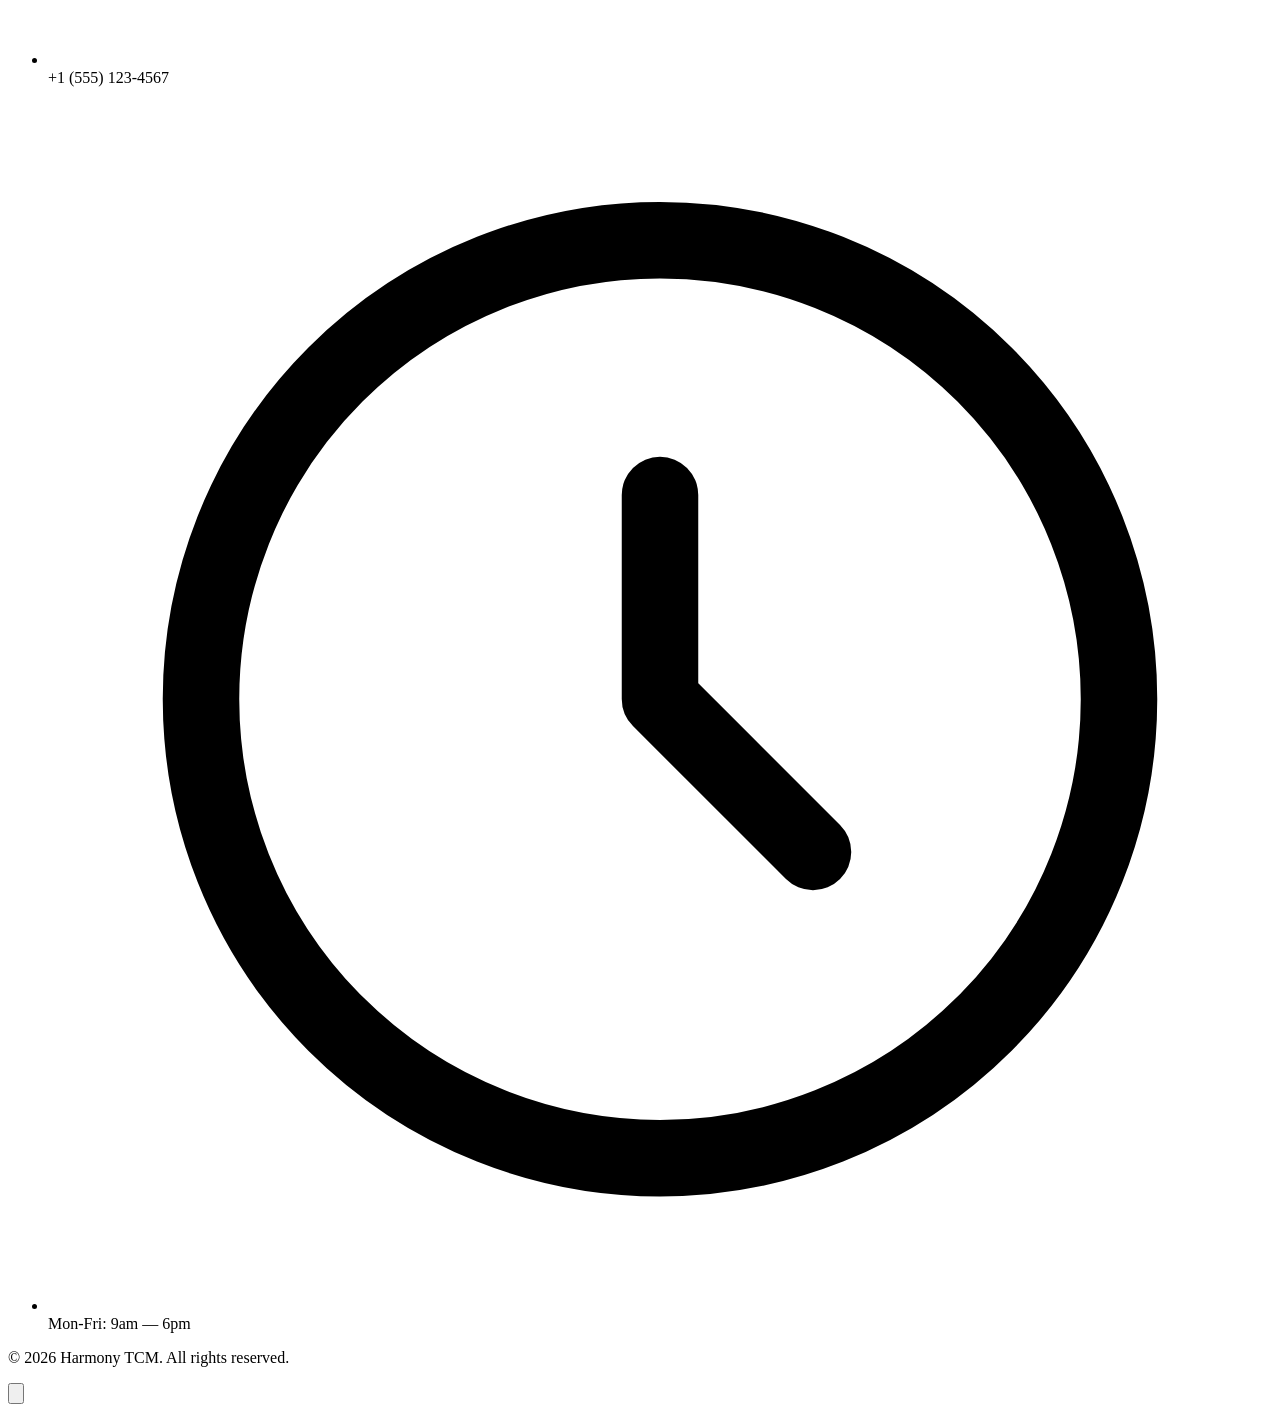
==== commit c8e58e98: "index" ====
--- a/about.html
+++ b/about.html
@@ -8,6 +8,24 @@
     <link rel="preconnect" href="https://fonts.googleapis.com">
     <link rel="preconnect" href="https://fonts.gstatic.com" crossorigin>
     <link rel="stylesheet" href="css/style.css">
+        <!-- Theme & Direction Early Sync -->
+    <script>
+        (function() {
+            try {
+                var theme = localStorage.getItem('theme');
+                var prefersDark = window.matchMedia && window.matchMedia('(prefers-color-scheme: dark)').matches;
+                if (theme === 'dark' || (!theme && prefersDark)) {
+                    document.documentElement.classList.add('dark');
+                } else {
+                    document.documentElement.classList.remove('dark');
+                }
+                var dir = localStorage.getItem('dir');
+                if (dir) {
+                    document.documentElement.setAttribute('dir', dir);
+                }
+            } catch (e) {}
+        })();
+    </script>
     <script src="https://cdn.tailwindcss.com"></script>
     <script>
         tailwind.config = { darkMode: 'class', theme: { extend: { colors: { tcm: { charcoal: '#2D3748', dark: '#1A202C', ivory: '#FAF9F6', sand: '#F5F0E6', terracotta: '#C87968', sage: '#9CAAA0', } }, fontFamily: { sans: ['Inter', 'sans-serif'], display: ['Outfit', 'sans-serif'], } } } }
@@ -32,10 +50,10 @@
         }
         @layer components {
           .btn-primary {
-            @apply inline-flex items-center justify-center px-6 py-3 border border-transparent text-base font-medium rounded-md shadow-sm text-white bg-tcm-terracotta hover:bg-opacity-90 focus:outline-none focus:ring-2 focus:ring-offset-2 focus:ring-tcm-terracotta transition-colors duration-200;
+            @apply inline-flex items-center justify-center px-6 py-3 border border-transparent text-base font-medium rounded-md shadow-sm text-white bg-tcm-terracotta hover:bg-opacity-90 focus:outline-none focus:ring-2 focus:ring-offset-2 focus:ring-tcm-terracotta transition-colors duration-200 whitespace-nowrap;
           }
           .btn-secondary {
-            @apply inline-flex items-center justify-center px-6 py-3 border border-tcm-charcoal text-base font-medium rounded-md text-tcm-charcoal bg-transparent hover:bg-tcm-charcoal hover:text-white focus:outline-none focus:ring-2 focus:ring-offset-2 focus:ring-tcm-charcoal transition-colors duration-200 dark:border-tcm-sand dark:text-tcm-sand dark:hover:bg-tcm-sand dark:hover:text-tcm-dark;
+            @apply inline-flex items-center justify-center px-6 py-3 border border-tcm-charcoal text-base font-medium rounded-md text-tcm-charcoal bg-transparent hover:bg-tcm-charcoal hover:text-white focus:outline-none focus:ring-2 focus:ring-offset-2 focus:ring-tcm-charcoal transition-colors duration-200 dark:border-tcm-sand dark:text-tcm-sand dark:hover:bg-tcm-sand dark:hover:text-tcm-dark whitespace-nowrap;
           }
           .nav-link {
             @apply text-base font-medium text-tcm-charcoal hover:text-tcm-terracotta transition-colors duration-200 dark:text-tcm-sand dark:hover:text-tcm-sage relative;
--- a/css/style.css
+++ b/css/style.css
@@ -1,8 +1,22 @@
 @import url('https://fonts.googleapis.com/css2?family=Outfit:wght@300;400;500;600;700&family=Inter:wght@300;400;500;600&display=swap');
+
+/* Global Smooth Theme Transitions */
+html {
+  transition: background-color 0.3s ease, color 0.3s ease;
+}
+
+body {
+  transition: background-color 0.3s ease, color 0.3s ease;
+}
+
+header, footer, .card, nav, aside {
+  transition: background-color 0.25s ease, border-color 0.25s ease, color 0.25s ease;
+}
 
 /* Custom Scrollbar */
 ::-webkit-scrollbar {
   width: 8px;
+  height: 8px;
 }
 ::-webkit-scrollbar-track {
   background: transparent;
@@ -15,9 +29,12 @@
   background-color: #9CAAA0; /* tcm-sage */
 }
 
-/* Dark mode scrollbar support (if needed natively, otherwise tailwind handles it) */
+/* Dark mode scrollbar */
 html.dark ::-webkit-scrollbar-thumb {
   background-color: #4B5563; /* gray-600 */
+}
+html.dark ::-webkit-scrollbar-thumb:hover {
+  background-color: #6B7280;
 }
 
 /* Animations */
@@ -34,12 +51,233 @@
   }
 }
 
-/* Brighten paragraph text in dark mode */
+/* Dark mode text polish */
 html.dark p.dark\:text-gray-400 {
   color: #D1D5DB; /* gray-300 */
 }
 
-/* Brighten footer links in dark mode */
 html.dark footer a.text-gray-500 {
   color: #9CA3AF; /* gray-400 */
 }
+
+/* Ensure CTA buttons strictly keep text on a single line across mobile, tablet, and desktop */
+.btn-primary,
+.btn-secondary,
+a.btn-primary,
+a.btn-secondary,
+button.btn-primary,
+button.btn-secondary,
+[class*="btn-primary"],
+[class*="btn-secondary"] {
+  white-space: nowrap !important;
+  text-align: center;
+  word-break: keep-all !important;
+  word-wrap: normal !important;
+  display: inline-flex !important;
+  align-items: center;
+  justify-content: center;
+  flex-shrink: 0;
+}
+
+@media (max-width: 1024px) {
+  .btn-primary,
+  .btn-secondary,
+  a.btn-primary,
+  a.btn-secondary,
+  button.btn-primary,
+  button.btn-secondary,
+  [class*="btn-primary"],
+  [class*="btn-secondary"] {
+    white-space: nowrap !important;
+    word-break: keep-all !important;
+    word-wrap: normal !important;
+    padding-left: 1.25rem !important;
+    padding-right: 1.25rem !important;
+    font-size: 0.9375rem !important;
+  }
+}
+
+@media (max-width: 480px) {
+  .btn-primary,
+  .btn-secondary,
+  a.btn-primary,
+  a.btn-secondary,
+  button.btn-primary,
+  button.btn-secondary,
+  [class*="btn-primary"],
+  [class*="btn-secondary"] {
+    white-space: nowrap !important;
+    word-break: keep-all !important;
+    word-wrap: normal !important;
+    padding-left: 1rem !important;
+    padding-right: 1rem !important;
+    font-size: 0.875rem !important;
+  }
+}
+
+/* Hero CTA button length synchronization on mobile */
+@media (max-width: 639px) {
+  .hero-cta-group {
+    width: 100% !important;
+    display: flex !important;
+    flex-direction: column !important;
+    align-items: stretch !important;
+  }
+  .hero-cta-group .btn-primary,
+  .hero-cta-group .btn-secondary,
+  .hero-cta-group > a.btn-primary,
+  .hero-cta-group > a.btn-secondary {
+    width: 100% !important;
+    min-width: 100% !important;
+    box-sizing: border-box !important;
+    display: flex !important;
+    justify-content: center !important;
+    align-items: center !important;
+    text-align: center !important;
+  }
+
+  /* Treatment Pathway filter tabs equalized width on mobile */
+  #pathway-tabs {
+    width: 100% !important;
+    display: flex !important;
+    flex-direction: column !important;
+  }
+  #pathway-tabs .pathway-btn {
+    width: 100% !important;
+    min-width: 100% !important;
+    box-sizing: border-box !important;
+    text-align: center !important;
+    display: flex !important;
+    justify-content: center !important;
+    align-items: center !important;
+    white-space: nowrap !important;
+  }
+}
+.theme-toggle,
+.rtl-toggle {
+  cursor: pointer;
+  user-select: none;
+  transition: all 0.2s ease-in-out;
+}
+
+.theme-toggle:hover,
+.rtl-toggle:hover {
+  transform: translateY(-1px);
+}
+
+.theme-toggle:active,
+.rtl-toggle:active {
+  transform: translateY(0) scale(0.96);
+}
+
+.rtl-toggle.active-rtl {
+  background-color: #C87968 !important;
+  color: #ffffff !important;
+  border-color: #C87968 !important;
+  box-shadow: 0 1px 3px rgba(200, 121, 104, 0.4);
+}
+
+/* ==========================================================================
+   RTL (Right-to-Left) Comprehensive Support
+   ========================================================================== */
+
+html[dir="rtl"] {
+  direction: rtl;
+}
+
+html[dir="rtl"] body {
+  direction: rtl;
+  text-align: right;
+}
+
+/* Form inputs & text fields in RTL */
+html[dir="rtl"] input:not([type="checkbox"]):not([type="radio"]),
+html[dir="rtl"] textarea,
+html[dir="rtl"] select {
+  text-align: right;
+  direction: rtl;
+}
+
+/* Floating Scroll-to-Top in RTL */
+html[dir="rtl"] #scroll-to-top {
+  right: auto !important;
+  left: 2rem !important;
+}
+
+/* Directional Arrow / Chevron SVGs flip in RTL */
+html[dir="rtl"] .rtl-flip,
+html[dir="rtl"] [data-rtl-flip="true"],
+html[dir="rtl"] svg.arrow-icon,
+html[dir="rtl"] a.group:hover svg.group-hover\:translate-x-1,
+html[dir="rtl"] button.group:hover svg.group-hover\:translate-x-1 {
+  transform: scaleX(-1);
+}
+
+/* Top Controls in RTL (Auth pages) */
+html[dir="rtl"] .fixed.top-4.right-4 {
+  right: auto !important;
+  left: 1rem !important;
+}
+
+/* Mobile Drawer support for RTL */
+html[dir="rtl"] #dashboard-sidebar-mobile {
+  left: auto !important;
+  right: 0 !important;
+}
+
+/* LTR and RTL utility class mappings */
+[dir="ltr"] .ltr\:lg\:right-0 { right: 0; left: auto; }
+[dir="rtl"] .rtl\:lg\:left-0 { left: 0; right: auto; }
+
+[dir="ltr"] .ltr\:-right-4 { right: -1rem; left: auto; }
+[dir="rtl"] .rtl\:-left-4 { left: -1rem; right: auto; }
+
+[dir="ltr"] .ltr\:-left-6 { left: -1.5rem; right: auto; }
+[dir="rtl"] .rtl\:-right-6 { right: -1.5rem; left: auto; }
+
+[dir="ltr"] .ltr\:-left-\[7px\] { left: -7px; right: auto; }
+[dir="rtl"] .rtl\:-right-\[7px\] { right: -7px; left: auto; }
+
+[dir="ltr"] .ltr\:left-\[31px\] { left: 31px; right: auto; }
+[dir="rtl"] .rtl\:right-\[31px\] { right: 31px; left: auto; }
+
+[dir="ltr"] .ltr\:border-r { border-right-width: 1px; border-left-width: 0; }
+[dir="rtl"] .rtl\:border-l { border-left-width: 1px; border-right-width: 0; }
+
+[dir="ltr"] .ltr\:border-l-2 { border-left-width: 2px; border-right-width: 0; }
+[dir="rtl"] .rtl\:border-r-2 { border-right-width: 2px; border-left-width: 0; }
+
+[dir="ltr"] .ltr\:pl-4 { padding-left: 1rem; padding-right: 0; }
+[dir="rtl"] .rtl\:pr-4 { padding-right: 1rem; padding-left: 0; }
+
+[dir="ltr"] .ltr\:pl-5 { padding-left: 1.25rem; padding-right: 0; }
+[dir="rtl"] .rtl\:pr-5 { padding-right: 1.25rem; padding-left: 0; }
+
+[dir="ltr"] .ltr\:pl-6 { padding-left: 1.5rem; padding-right: 0; }
+[dir="rtl"] .rtl\:pr-6 { padding-right: 1.5rem; padding-left: 0; }
+
+[dir="ltr"] .ltr\:pr-4 { padding-right: 1rem; padding-left: 0; }
+[dir="rtl"] .rtl\:pl-4 { padding-left: 1rem; padding-right: 0; }
+
+[dir="ltr"] .ltr\:ml-2 { margin-left: 0.5rem; margin-right: 0; }
+[dir="rtl"] .rtl\:mr-2 { margin-right: 0.5rem; margin-left: 0; }
+
+[dir="ltr"] .ltr\:text-left { text-align: left; }
+[dir="rtl"] .rtl\:text-right { text-align: right; }
+
+[dir="ltr"] .ltr\:text-right { text-align: right; }
+[dir="rtl"] .rtl\:text-left { text-align: left; }
+
+[dir="ltr"] .ltr\:-translate-x-full { transform: translateX(-100%); }
+[dir="rtl"] .rtl\:translate-x-full { transform: translateX(100%); }
+
+/* In RTL, natural table cell alignment */
+html[dir="rtl"] th,
+html[dir="rtl"] td {
+  text-align: right;
+}
+html[dir="rtl"] th.ltr\:text-right,
+html[dir="rtl"] td.ltr\:text-right,
+html[dir="rtl"] .rtl\:text-left {
+  text-align: left !important;
+}
